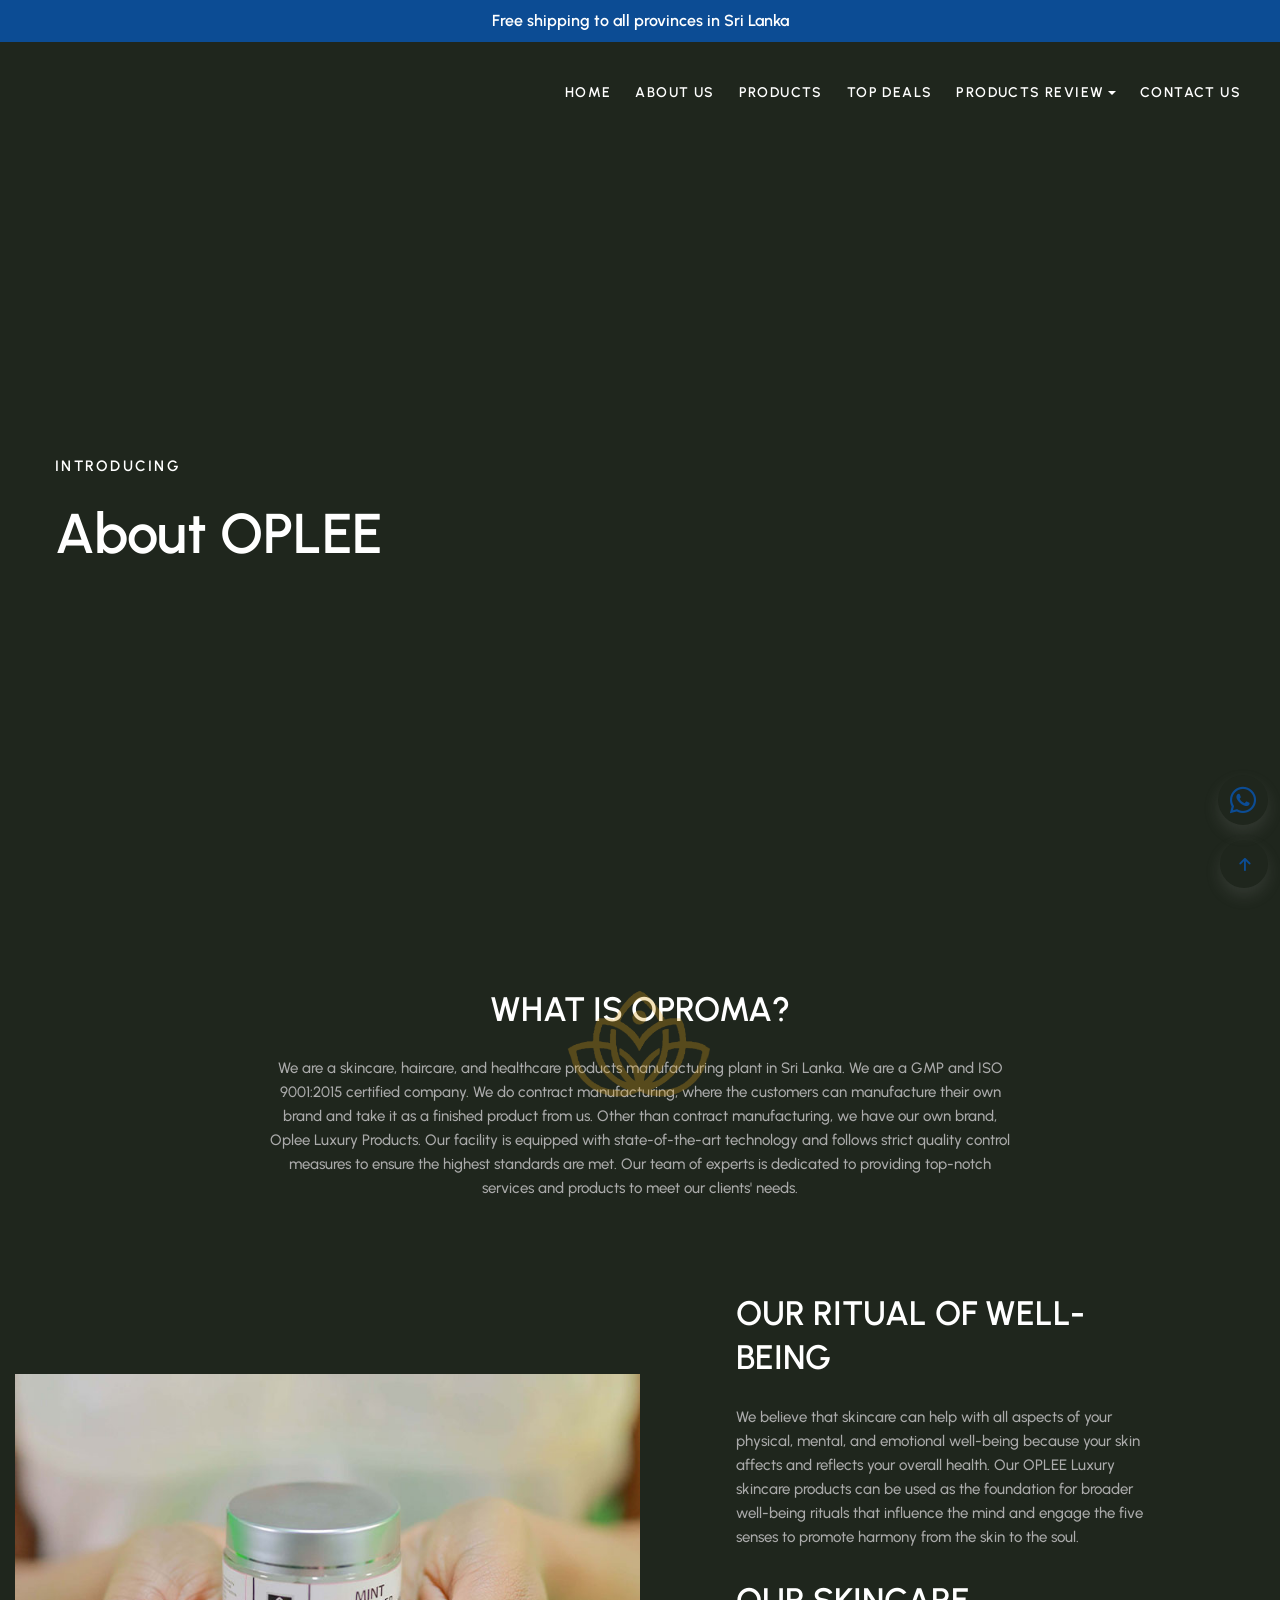
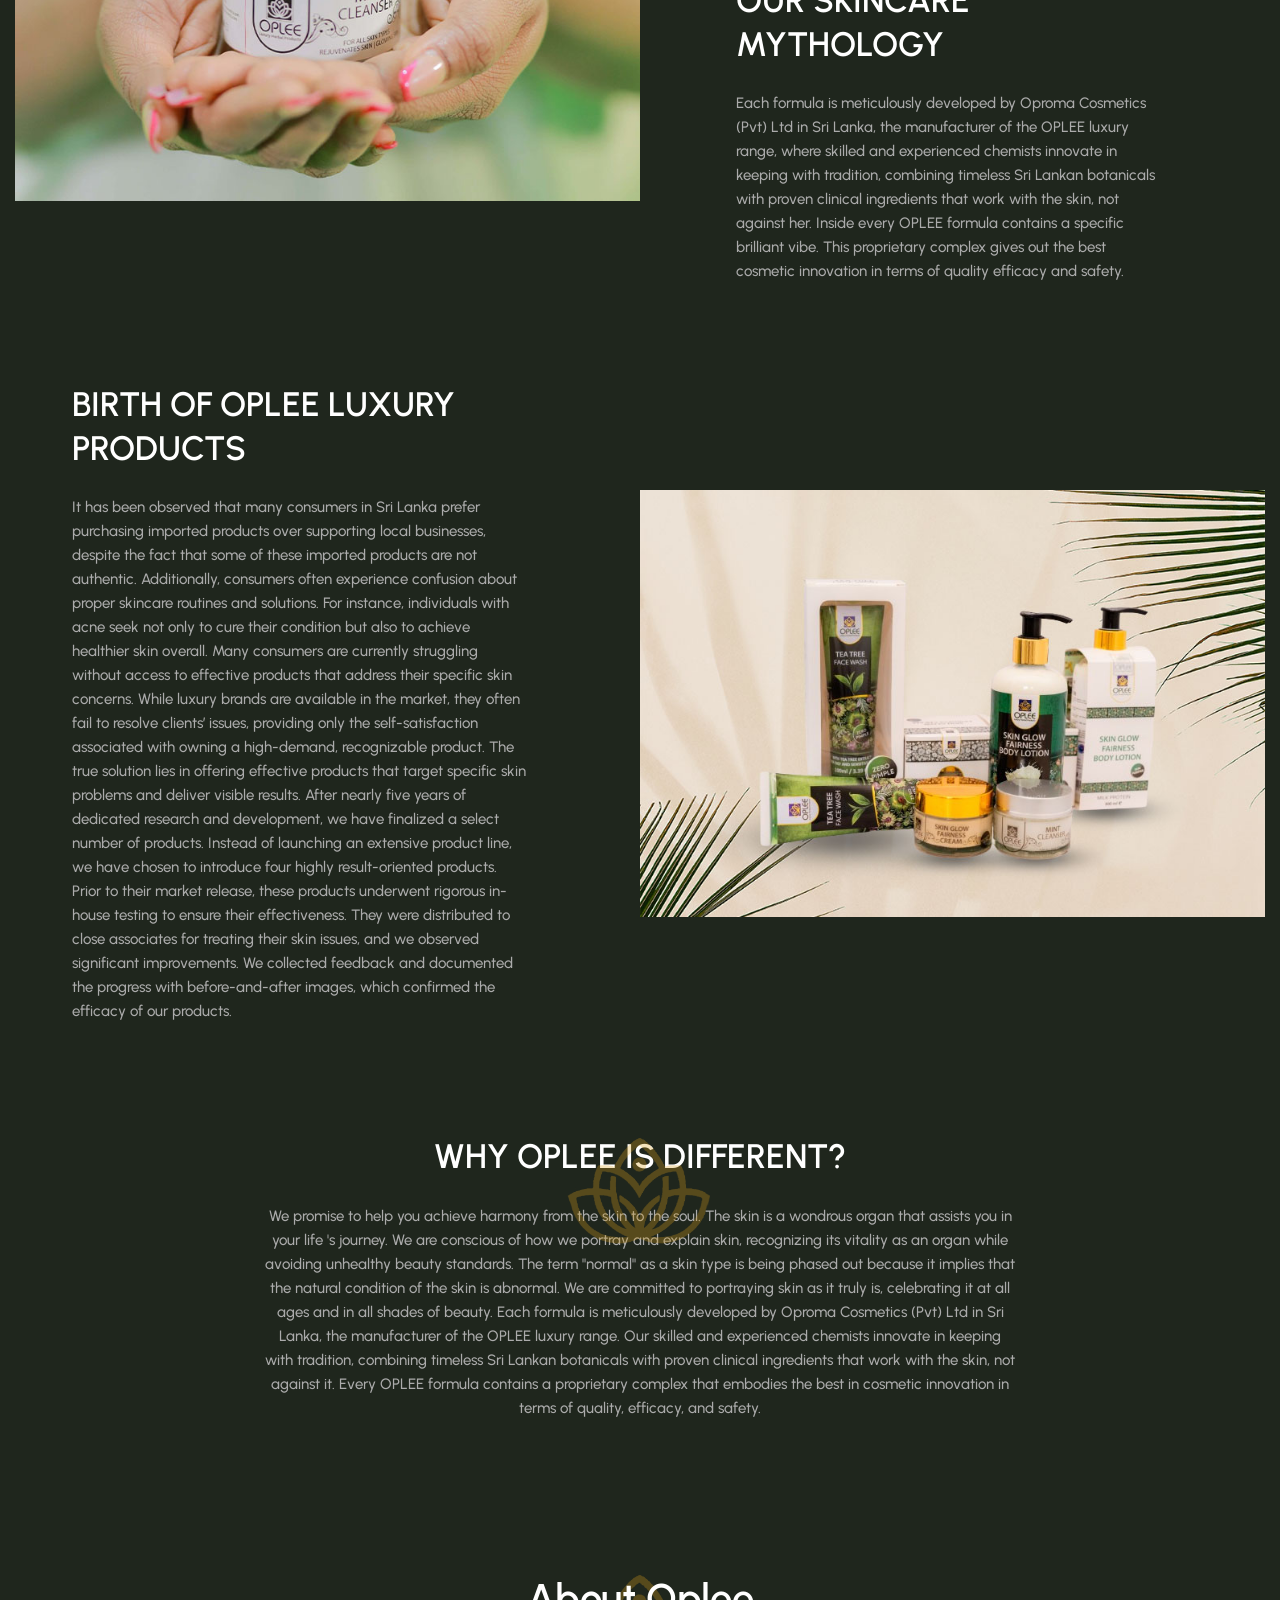
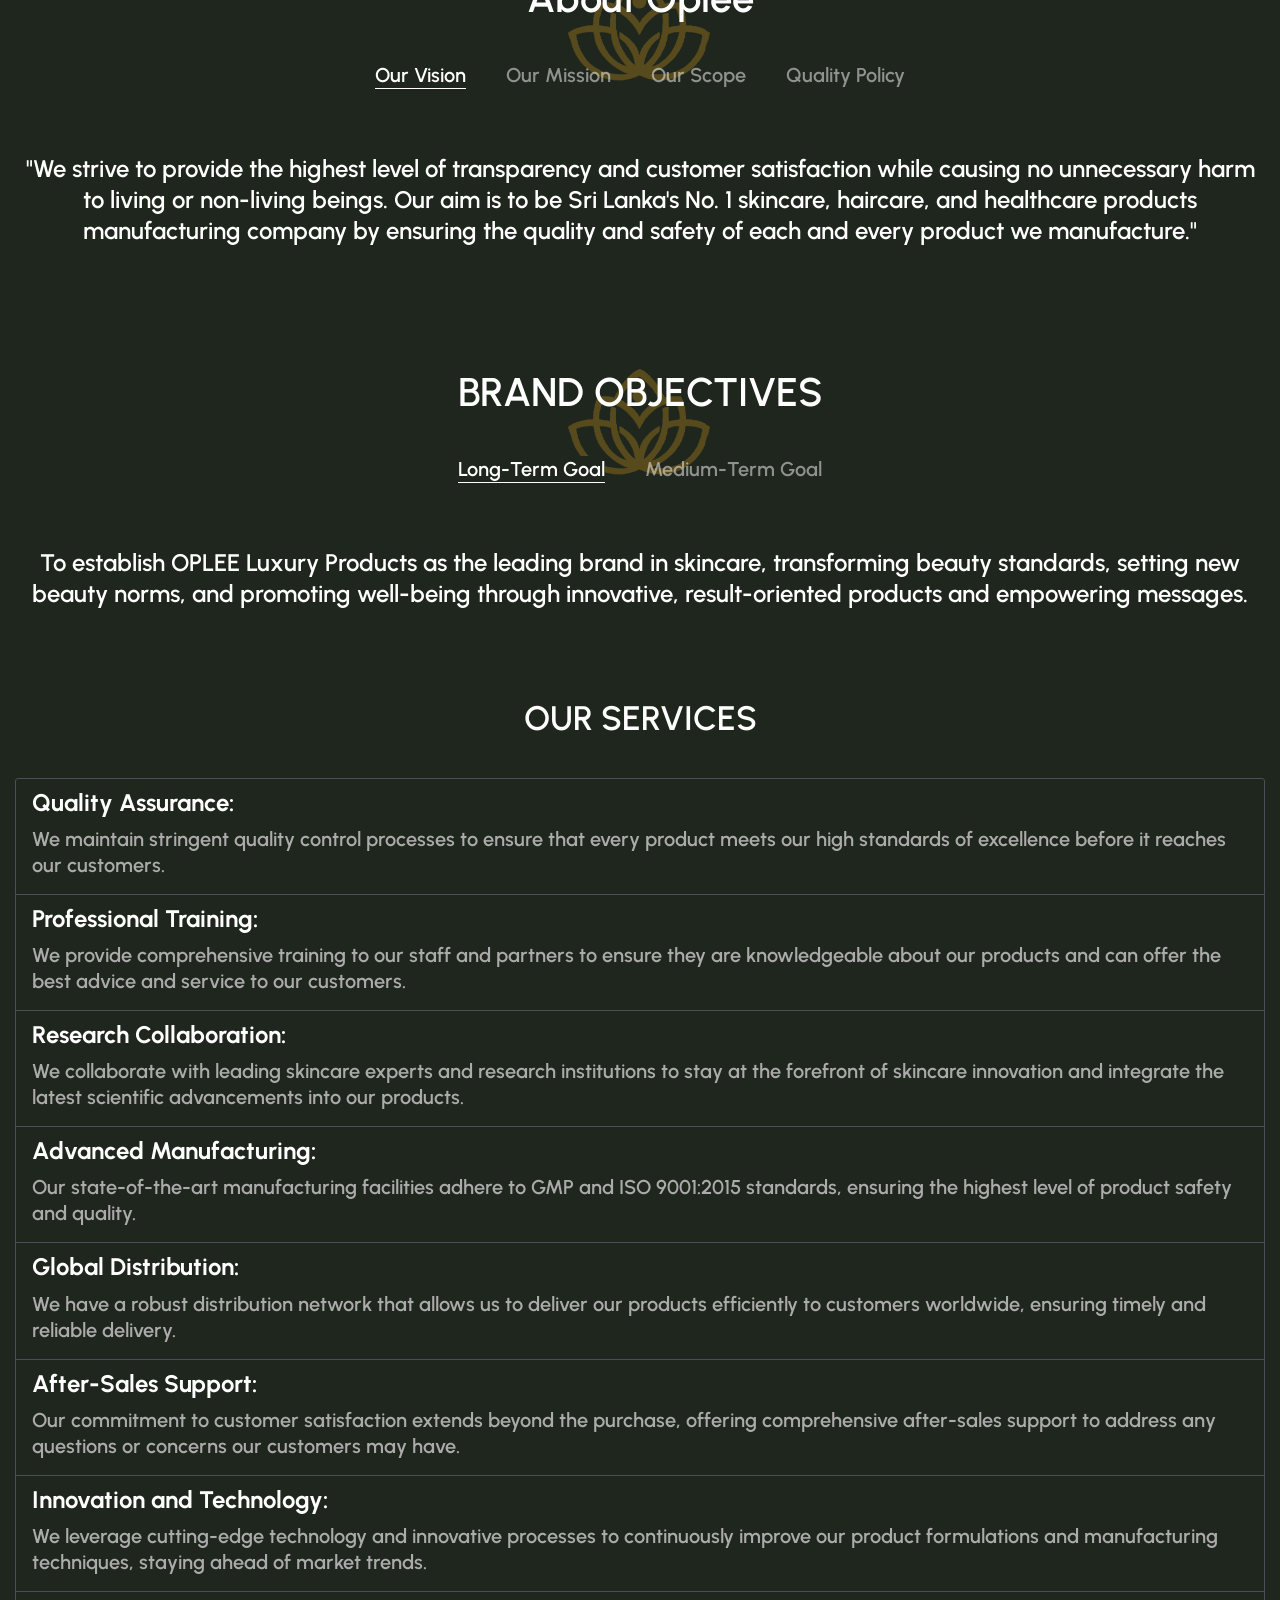
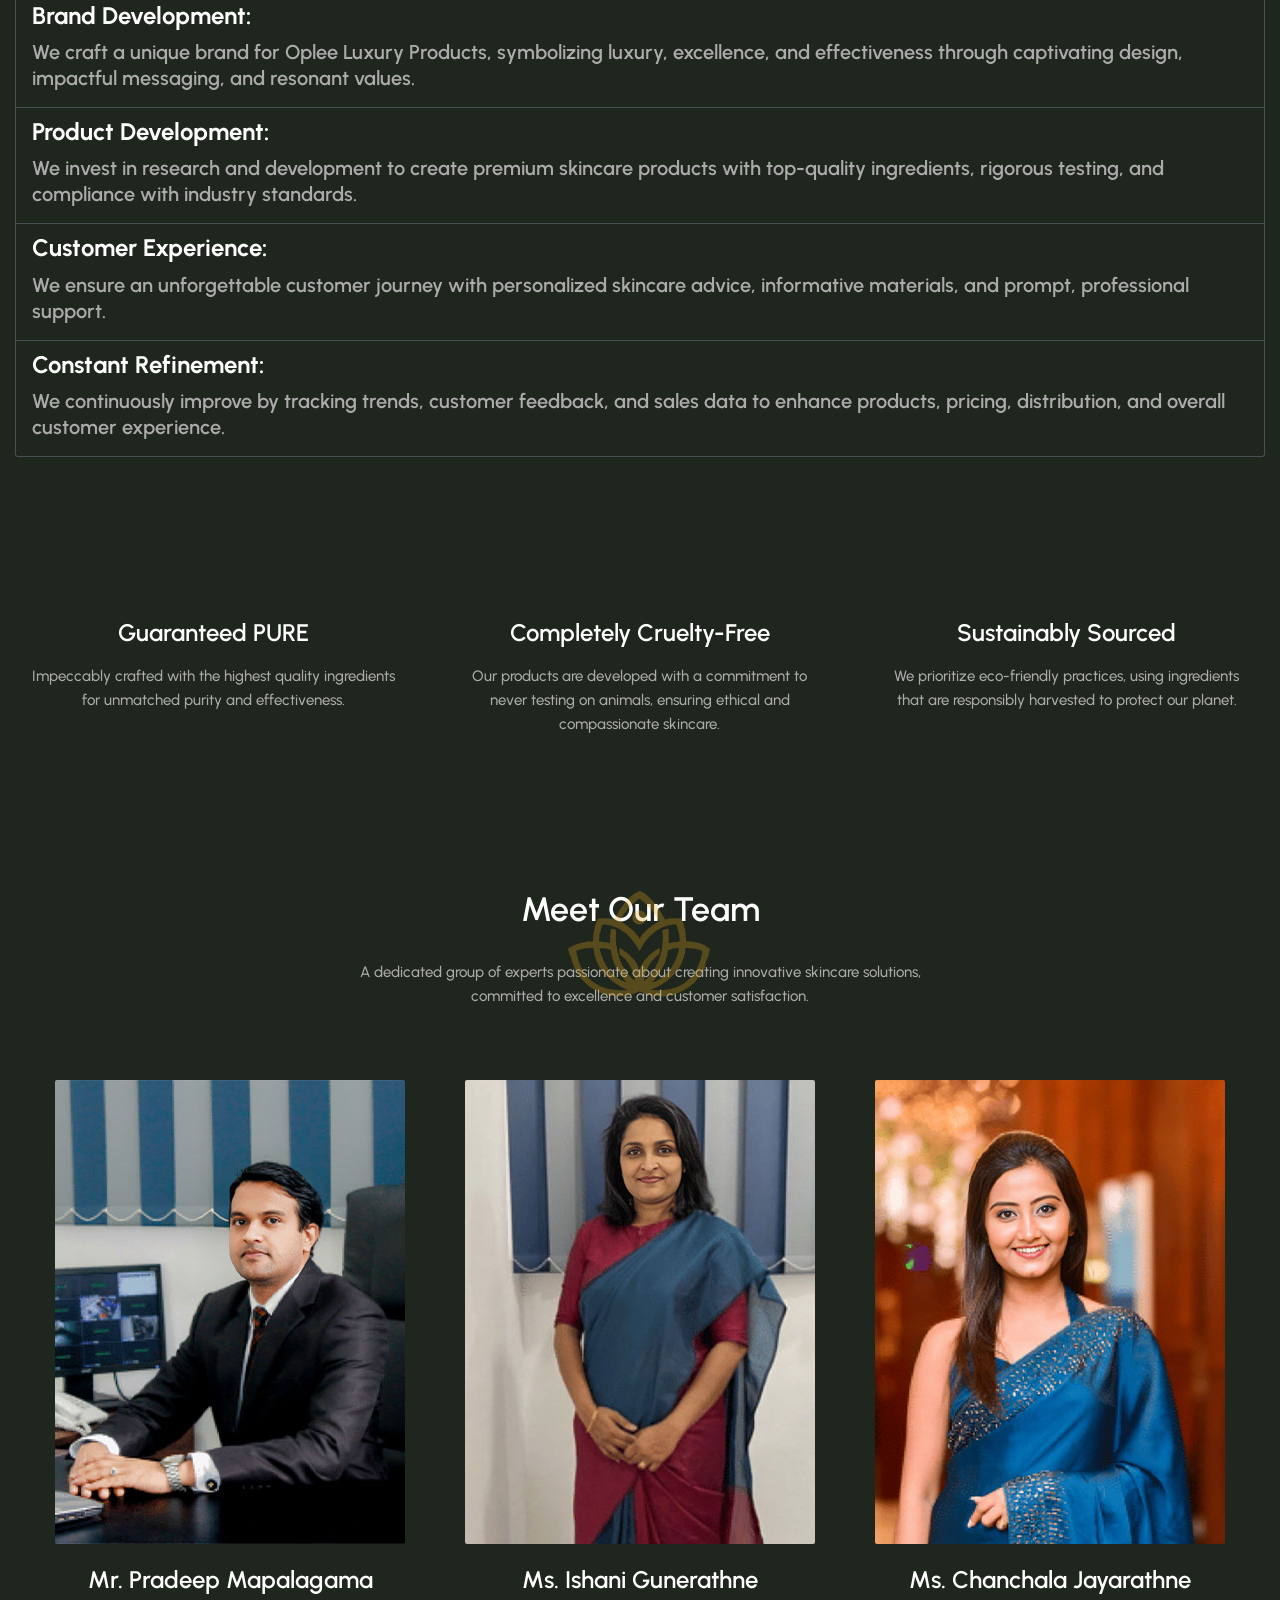
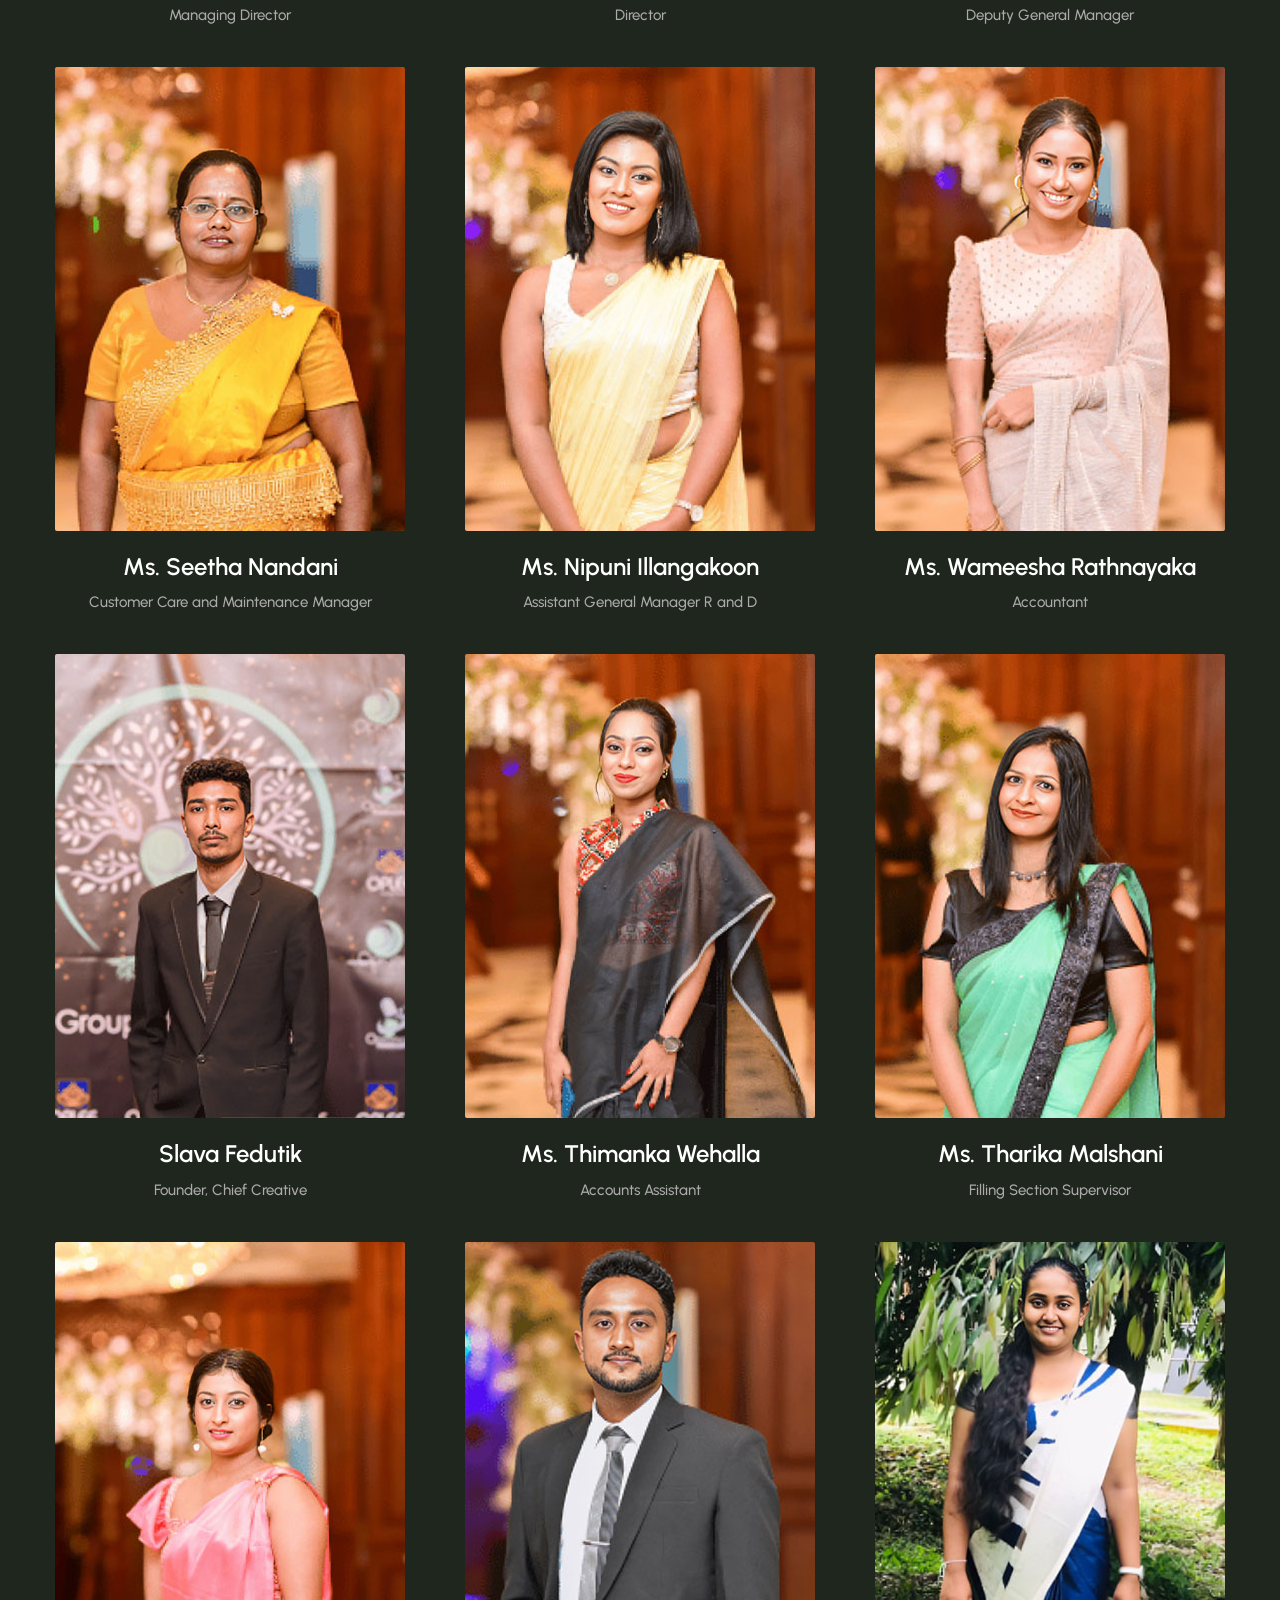
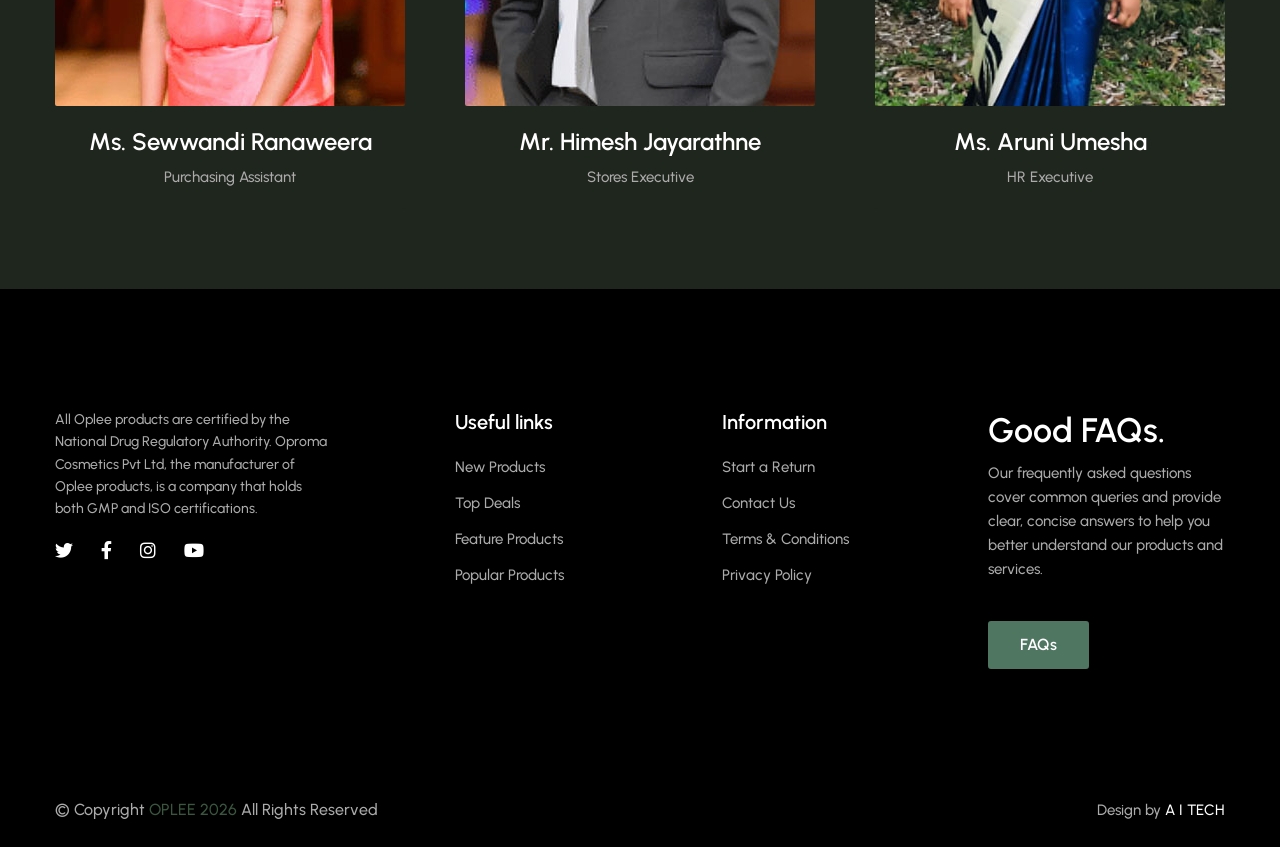
==== about-us.html @ 41afc5ab "update" ====
<!doctype html>
<html lang="en" data-bs-theme="light">

<head>

	<meta charset="UTF-8">
	<meta name="viewport"
		content="width=device-width, user-scalable=no, initial-scale=1.0, maximum-scale=1.0, minimum-scale=1.0">
	<meta http-equiv="X-UA-Compatible" content="ie=edge">
	<title>OPLEE | About Us</title>
	<link rel="icon" href="./assets/images/others/favicon.jpg">


	<link rel="stylesheet" href="./assets/vendors/lightgallery/css/lightgallery-bundle.min.css">
	<link rel="stylesheet" href="./assets/vendors/fontawesome/css/all.min.css">
	<link rel="stylesheet" href="./assets/vendors/animate/animate.min.css">
	<link rel="stylesheet" href="./assets/vendors/slick/slick.css">
	<link rel="stylesheet" href="./assets/vendors/mapbox-gl/mapbox-gl.min.css">
	<link rel="stylesheet" href="https://cdn.jsdelivr.net/npm/bootstrap-icons@1.9.1/font/bootstrap-icons.css">
	<link
		href="https://fonts.googleapis.com/css2?family=Urbanist:ital,wght@0,100;0,200;0,300;0,400;0,500;0,600;0,700;0,800;0,900;1,100;1,200;1,300;1,400;1,500;1,600;1,700;1,800;1,900&amp;display=swap"
		rel="stylesheet">
	<link rel="stylesheet" href="./assets/css/theme.css">
	<link rel="stylesheet" href="./assets/css/team.css">
	<link rel="stylesheet" href="./assets/css/custom.css">


</head>

<body>

	<header id="header"
		class="header header-sticky z-index-5 header-sticky-smart disable-transition-all position-absolute start-0 end-0">
		<div class="topbar bg-primary">
			<div class="container-wide container">
				<p class="mb-0 text-white text-center p-4 fs-6 fw-semibold">Free shipping to all provinces in Sri Lanka
				</p>
			</div>
		</div>
		<div class="sticky-area">
			<div class="main-header nav navbar navbar-light navbar-expand-xl py-6 py-xl-0">
				<div class="container-wide container flex-nowrap">
					<div class="w-72px d-flex d-xl-none">
						<button class="navbar-toggler align-self-center  border-0 shadow-none px-0 canvas-toggle p-4"
							type="button" data-bs-toggle="offcanvas" data-bs-target="#offCanvasNavBar"
							aria-controls="offCanvasNavBar" aria-expanded="false" aria-label="Toggle Navigation">
							<span class="fs-24 toggle-icon"></span>
						</button>
					</div>
					<a href="./index.html" class="navbar-brand has-sticky-logo py-4 mx-auto w-xl-40">
						<img class="light-mode-img" src="./assets/images/others/logo.png" width="auto" height="70"
							alt="Logo">
						<img class="sticky-logo sticky-logo-light" src="./assets/images/others/logo.png" width="auto"
							height="70" alt="Logo">
					</a>

					<div class="d-none d-xl-flex w-xl-60 justify-content-end">
						<ul class="navbar-nav">
							<li
								class="nav-item transition-all-xl-1 py-11 me-xxl-10 me-xl-8 dropdown dropdown-hover dropdown-fullwidth">
								<a class="nav-link d-flex justify-content-between position-relative py-0 px-0 text-uppercase fw-semibold ls-1 fs-14px"
									href="./index.html" id="menu-item-home" aria-haspopup="true"
									aria-expanded="false">Home</a>
							</li>
							<li
								class="nav-item transition-all-xl-1 py-11 me-xxl-10 me-xl-8 dropdown dropdown-hover dropdown-fullwidth">
								<a class="nav-link d-flex justify-content-between position-relative py-0 px-0 text-uppercase fw-semibold ls-1 fs-14px"
									href="./about-us.html" id="menu-item-home" aria-haspopup="true"
									aria-expanded="false">About Us</a>
							</li>
							<li
								class="nav-item transition-all-xl-1 py-11 me-xxl-10 me-xl-8 dropdown dropdown-hover dropdown-fullwidth">
								<a class="nav-link d-flex justify-content-between position-relative py-0 px-0 text-uppercase fw-semibold ls-1 fs-14px"
									href="./products.html" id="menu-item-home" aria-haspopup="true"
									aria-expanded="false">Products</a>
							</li>
							<!-- <li
								class="nav-item transition-all-xl-1 py-11 me-xxl-10 me-xl-10 dropdown dropdown-hover dropdown-fullwidth position-static">
								<a class="nav-link d-flex justify-content-between position-relative py-0 px-0 text-uppercase fw-semibold ls-1 fs-14px dropdown-toggle"
									href="#" data-bs-toggle="dropdown" id="menu-item-shop"
									aria-haspopup="true" aria-expanded="false">Products</a>
								<div class="dropdown-menu mega-menu start-0 py-6  w-100"
									aria-labelledby="menu-item-shop">
									<div class="megamenu-shop container-wide py-8 px-12">
										<div class="row">
											<div class="col">
												<h6 class="fs-18px">Facecare</h6>
												<ul class="list-unstyled mb-0">
													<li>
														<a href="./shop-layout.html"
															class="border-hover text-decoration-none py-3 d-block"><span
																class="border-hover-target">Face wash</span></a>
													</li>
													<li>
														<a href="./shop-layout.html"
															class="border-hover text-decoration-none py-3 d-block"><span
																class="border-hover-target">Face Pack</span></a>
													</li>
													<li>
														<a href="./shop-layout.html"
															class="border-hover text-decoration-none py-3 d-block"><span
																class="border-hover-target">Cleanser</span></a>
													</li>
													<li>
														<a href="./shop-layout.html"
															class="border-hover text-decoration-none py-3 d-block"><span
																class="border-hover-target">Face Serum</span></a>
													</li>
												</ul>
											</div>
											<div class="col">
												<h6 class="fs-18px">Skincare</h6>
												<ul class="list-unstyled mb-0">
													<li>
														<a href="./shop-layout.html"
															class="border-hover text-decoration-none py-3 d-block"><span
																class="border-hover-target">Day cream</span></a>
													</li>
													<li>
														<a href="./shop-layout.html"
															class="border-hover text-decoration-none py-3 d-block"><span
																class="border-hover-target">Night Cream</span></a>
													</li>
													<li>
														<a href="./shop-layout.html"
															class="border-hover text-decoration-none py-3 d-block"><span
																class="border-hover-target">Face wash</span></a>
													</li>
													<li>
														<a href="./shop-layout.html"
															class="border-hover text-decoration-none py-3 d-block"><span
																class="border-hover-target">Soap</span></a>
													</li>
													<li>
														<a href="./shop-layout.html"
															class="border-hover text-decoration-none py-3 d-block"><span
																class="border-hover-target">Body Lotion</span></a>
													</li>
													<li>
														<a href="./shop-layout.html"
															class="border-hover text-decoration-none py-3 d-block"><span
																class="border-hover-target">Sunscreen</span></a>
													</li>
													<li>
														<a href="./shop-layout.html"
															class="border-hover text-decoration-none py-3 d-block"><span
																class="border-hover-target">Body Scrub</span></a>
													</li>
													<li>
														<a href="./shop-layout.html"
															class="border-hover text-decoration-none py-3 d-block"><span
																class="border-hover-target">Body Oil</span></a>
													</li>
													<li>
														<a href="./shop-layout.html"
															class="border-hover text-decoration-none py-3 d-block"><span
																class="border-hover-target">Massage Oil</span></a>
													</li>
													<li>
														<a href="./shop-layout.html"
															class="border-hover text-decoration-none py-3 d-block"><span
																class="border-hover-target">Toner</span></a>
													</li>
												</ul>
											</div>
											<div class="col">
												<h6 class="fs-18px">Other Products</h6>
												<ul class="list-unstyled mb-0">
													<li>
														<a href="./shop-layout.html"
															class="border-hover text-decoration-none py-3 d-block"><span
																class="border-hover-target">Healthcare</span></a>
													</li>
													<li>
														<a href="./shop-layout.html"
															class="border-hover text-decoration-none py-3 d-block"><span
																class="border-hover-target">Haircare</span></a>
													</li>
													<li>
														<a href="./shop-layout.html"
															class="border-hover text-decoration-none py-3 d-block"><span
																class="border-hover-target">Babycare</span></a>
													</li>
													<li>
														<a href="./shop-layout.html"
															class="border-hover text-decoration-none py-3 d-block"><span
																class="border-hover-target">Animalcare</span></a>
													</li>
												</ul>
											</div>
											<div class="col d-xxl-block megamenu-shop-banner"
												data-bs-theme="light">
												<div class="card border-0 mt-4">
													<img src="./assets/images/background/bg-mega-menu-shop.jpg"
														alt="bg mega menu" class="card-img">
													<div class="card-img-overlay d-flex flex-column mx-2 px-9 py-6">
														<p
															class="text-body-emphasis ls-1 fw-semibold mb-4 mt-6 text-uppercase">
															new collection
														</p>
														<h3 class="fs-3">
															Special <br>
															Offer
														</h3>
														<div class="mt-auto">
															<a href="./top-deals.html" class="btn btn-white">Shop Sale</a>
														</div>
													</div>
												</div>
											</div>
										</div>
									</div>

								</div>
							</li> -->
							<li
								class="nav-item transition-all-xl-1 py-11 me-xxl-10 me-xl-8 dropdown dropdown-hover dropdown-fullwidth">
								<a class="nav-link d-flex justify-content-between position-relative py-0 px-0 text-uppercase fw-semibold ls-1 fs-14px"
									href="./top-deals.html" id="menu-item-home" aria-haspopup="true"
									aria-expanded="false">Top Deals</a>
							</li>
							<!-- <li
								class="nav-item transition-all-xl-1 py-11 me-xxl-10 me-xl-8 dropdown dropdown-hover dropdown-fullwidth">
								<a class="nav-link d-flex justify-content-between position-relative py-0 px-0 text-uppercase fw-semibold ls-1 fs-14px"
									href="./services.html" id="menu-item-home" aria-haspopup="true"
									aria-expanded="false">Services</a>
							</li> -->
							<li class="nav-item transition-all-xl-1 py-11 me-xxl-10 me-xl-8 dropdown dropdown-hover">
								<a class="nav-link d-flex justify-content-between position-relative py-0 px-0 text-uppercase fw-semibold ls-1 fs-14px dropdown-toggle"
									href="#" data-bs-toggle="dropdown" id="menu-item-pages" aria-haspopup="true"
									aria-expanded="false">Products Review</a>
								<ul class="dropdown-menu py-6" aria-labelledby="menu-item-pages">
									<li>
										<a class="dropdown-item pe-6 border-hover" href="./before-after.html">
											<span class="border-hover-target">
												Before After
											</span>
										</a>
									</li>
									<li>
										<a class="dropdown-item pe-6 border-hover" href="./feedback.html">
											<span class="border-hover-target">
												Feedback
											</span>
										</a>
									</li>
								</ul>
							</li>
							<li
								class="nav-item transition-all-xl-1 py-11 me-xxl-10 me-xl-8 dropdown dropdown-hover dropdown-fullwidth">
								<a class="nav-link d-flex justify-content-between position-relative py-0 px-0 text-uppercase fw-semibold ls-1 fs-14px"
									href="./contact-us.html" id="menu-item-home" aria-haspopup="true"
									aria-expanded="false">Contact Us</a>
							</li>
						</ul>
					</div>
				</div>
			</div>
		</div>
	</header>

	<main id="content" class="wrapper layout-page">

		<div class="slick-slider hero hero-header-01" data-slick-options='{&#34;arrows&#34;:false,&#34;autoplay&#34;:true,&#34;cssEase&#34;:&#34;ease-in-out&#34;,&#34;dots&#34;:false,&#34;fade&#34;:true,&#34;infinite&#34;:true,&#34;slidesToShow&#34;:1,&#34;speed&#34;:600}'>

			<div class="vh-100 d-flex align-items-center">
				<div class="z-index-2 container container-xxl py-21 pt-xl-25">

					<div class="hero-content text-start">
						<div class="position-relative z-index-2 container py-18 py-lg-25">
							<p class="fw-semibold ls-15 text-uppercase text-body-emphasis mb-lg-7 mt-lg-16">Introducing</p>
							<h2 class="fs-56px mb-7">About OPLEE</h2>
						</div>
					</div>
				</div>
				<div class="lazy-bg bg-overlay position-absolute z-index-1 w-100 h-100 light-mode-img"
					data-bg-src="./assets/images/background/bg-about-05.jpg">
				</div>
			</div>
		</div>

		<section>

			<div class="container-wide pt-lg-17 pb-lg-20 pb-10 pt-11 mb-lg-4">
				<div class="text-center pb-lg-17 pb-13 mb-3">
					<div class="title-img">
						<div class="img-area">
							<img alt="other-02"
								class="img-fluid lazy-image m-auto" width="150" height="158" src="./assets/images/others/Logo Icon.png" />
						</div>
						<h3 class="mw-xl-50 mw-lg-60 mx-lg-auto mb-8">WHAT IS OPROMA?</h3>
						<p class="mw-xl-60 mw-lg-75 mx-lg-auto mb-0">We are a skincare, haircare, and healthcare products manufacturing plant in Sri Lanka. 
							We are a GMP and ISO 9001:2015 certified company. We do contract manufacturing, where the customers 
							can manufacture their own brand and take it as a finished product from us. Other than contract manufacturing, 
							we have our own brand, Oplee Luxury Products. Our facility is equipped with state-of-the-art technology and follows 
							strict quality control measures to ensure the highest standards are met. Our team of experts is dedicated to providing 
							top-notch services and products to meet our clients' needs.</p>
					</div>
				</div>
				<div class="row mb-lg-18 mb-15 pb-3 align-items-center">
					<div class="col-lg-6 pe-lg-0">
						<div class="card border-0 hover-zoom-in rounded-0">
							<div class="image-box-4">


								<img class="lazy-image img-fluid lazy-image w-100" src="#" data-src="./assets/images/banner/about/about-oplee.jpg" width="960" height="640" alt="">
							</div>
							<div class="d-none">
							</div>
						</div>

					</div>
					<div class="col-lg-6 px-lg-12 ps-xl-18 pe-xl-20 mt-12 mt-lg-0">
						<h3 class="mb-8">OUR RITUAL OF WELL-BEING</h3>
						<p class="mb-0">We believe that skincare can help with all aspects of your physical, mental, and emotional well-being because your skin affects and reflects your overall health. 
							Our OPLEE Luxury skincare products can be used as the foundation for broader well-being rituals that influence the mind and engage the five senses to promote harmony from 
							the skin to the soul.
						</p>

						<h3 class="mb-8" style="padding-top: 30px;">OUR SKINCARE MYTHOLOGY</h3>
						<p class="mb-0">Each formula is meticulously developed by Oproma Cosmetics (Pvt) Ltd in Sri Lanka, the manufacturer of the OPLEE luxury range, 
							where skilled and experienced chemists innovate in keeping with tradition, combining timeless Sri Lankan botanicals with proven clinical ingredients 
							that work with the skin, not against her. Inside every OPLEE formula contains a specific brilliant vibe. This proprietary complex gives out the best 
							cosmetic innovation in terms of quality efficacy and safety.
						</p>
					</div>
					
				</div>

				<div class="row align-items-center">
					<div class="col-lg-6 ps-lg-0 order-lg-1">
						<div class="card border-0 hover-zoom-in rounded-0">
							<div class="image-box-4">


								<img class="lazy-image img-fluid lazy-image w-100" data-src="./assets/images/banner/others/banner-4.jpg" src="#" width="960" height="640" alt="">
							</div>
							<div class="d-none">
							</div>
						</div>

					</div>
					<div class="col-lg-6 mt-12 mt-lg-0 ps-xl-15 pe-xl-20 px-lg-12">
						<h3 class="mb-8">BIRTH OF OPLEE LUXURY PRODUCTS</h3>
						<p class="mb-0">It has been observed that many consumers in Sri Lanka prefer purchasing imported products over supporting local businesses, despite the fact that some of these imported products are not authentic. Additionally, consumers often experience confusion about proper skincare routines and solutions. For instance, individuals with acne seek not only to cure their condition but also to achieve healthier skin overall. 
							Many consumers are currently struggling without access to effective products that address their specific skin concerns. While luxury brands are available in the market, they often fail to resolve clients’ issues, providing only the self-satisfaction associated with owning a high-demand, recognizable product. The true solution lies in offering effective products that target specific skin problems and deliver visible results.
							After nearly five years of dedicated research and development, we have finalized a select number of products. Instead of launching an extensive product line, we have chosen to introduce four highly result-oriented products. Prior to their market release, these products underwent rigorous in-house testing to ensure their effectiveness. They were distributed to close associates for treating their skin issues, and we observed significant improvements. 
							We collected feedback and documented the progress with before-and-after images, which confirmed the efficacy of our products.
							</p>
					</div>
					

				</div>

				<div class="text-center pt-lg-20">
					<div class="title-img">
						<div class="img-area">
							<img alt="other-02"
								class="img-fluid lazy-image m-auto" width="150" height="158" src="./assets/images/others/Logo Icon.png" />
						</div>
						<h3 class="mw-xl-50 mw-lg-60 mx-lg-auto mb-8">WHY OPLEE IS DIFFERENT? </h3>
						<p class="mw-xl-60 mw-lg-75 mx-lg-auto mb-0">We promise to help you achieve harmony from the skin to the soul. The skin is a wondrous organ that assists you in your life
							's journey. We are conscious of how we portray and explain skin, recognizing its vitality as an organ while avoiding unhealthy beauty standards. 
							The term "normal" as a skin type is being phased out because it implies that the natural condition of the skin is abnormal. We are committed to portraying 
							skin as it truly is, celebrating it at all ages and in all shades of beauty.
							Each formula is meticulously developed by Oproma Cosmetics (Pvt) Ltd in Sri Lanka, the manufacturer of the OPLEE luxury range. Our skilled and experienced 
							chemists innovate in keeping with tradition, combining timeless Sri Lankan botanicals with proven clinical ingredients that work with the skin, not against it.
							 Every OPLEE formula contains a proprietary complex that embodies the best in cosmetic innovation in terms of quality, efficacy, and safety.
							</p>
					</div>
				</div>
			</div>
		</section>

		<section id="feature_products_1" class="container container-xxl  pt-10 pb-lg-17 pb-15">
			<div class="title-img">
				<div class="img-area">
					<img alt="other-02"
						class="img-fluid lazy-image m-auto" width="150" height="158" src="./assets/images/others/Logo Icon.png" />
				</div>
				<h2 class="text-center mb-10 pb-3" data-animate="fadeInUp">About Oplee</h2>
				<ul class="nav nav-tabs border-0 d-flex justify-content-center mb-14" role="tablist">
					<li class="nav-item" role="presentation" data-animate="fadeInUp">
						<h5 class="mb-0 px-sm-7 px-5 py-2">
							<button class="nav-link text-hover-underline p-0 border-0 text-body-emphasis opacity-50 active" data-bs-toggle="tab" data-bs-target="#skincare-tab-pane" type="button" role="tab" aria-controls="skincare-tab-pane" aria-selected="true">Our Vision</button>
						</h5>
					</li>
					<li class="nav-item" role="presentation" data-animate="fadeInUp">
						<h5 class="mb-0 px-sm-7 px-5 py-2">
							<button class="nav-link text-hover-underline p-0 border-0 text-body-emphasis opacity-50" data-bs-toggle="tab" data-bs-target="#bodycare-tab-pane" type="button" role="tab" aria-controls="bodycare-tab-pane" aria-selected="false">Our Mission</button>
						</h5>
					</li>
					<li class="nav-item" role="presentation" data-animate="fadeInUp">
						<h5 class="mb-0 px-sm-7 px-5 py-2">
							<button class="nav-link text-hover-underline p-0 border-0 text-body-emphasis opacity-50" data-bs-toggle="tab" data-bs-target="#haircare-tab-pane" type="button" role="tab" aria-controls="haircare-tab-pane" aria-selected="false">Our Scope</button>
						</h5>
					</li>
					<li class="nav-item" role="presentation" data-animate="fadeInUp">
						<h5 class="mb-0 px-sm-7 px-5 py-2">
							<button class="nav-link text-hover-underline p-0 border-0 text-body-emphasis opacity-50" data-bs-toggle="tab" data-bs-target="#accessories-tab-pane" type="button" role="tab" aria-controls="accessories-tab-pane" aria-selected="false">Quality Policy</button>
						</h5>
					</li>
				</ul>
			</div>
			<div class="tab-content">
				<div class="tab-pane fade show active" id="skincare-tab-pane" role="tabpanel" tabindex="0">
					<div class="row gy-50px justify-content-center">
						<div class="col-lg-12 col-xl-12 col-sm-12">
							<div class="card card-product grid-1 bg-transparent border-0" data-animate="fadeInUp">
								<div class="text-center">
									<h4 class="mb-0">"We strive to provide the highest level of transparency and customer satisfaction while causing no unnecessary harm to living or non-living beings. Our aim is to be Sri Lanka's No. 1 skincare, haircare, and healthcare products manufacturing company by ensuring the quality and safety of each and every product we manufacture."</h4>
								</div>
							</div>
						</div>
					</div>
				</div>
				<div class="tab-pane fade" id="bodycare-tab-pane" role="tabpanel" tabindex="0">
					<div class="row gy-50px justify-content-center">
						<div class="col-lg-12 col-xl-12 col-sm-12">
							<div class="card card-product grid-1 bg-transparent border-0" data-animate="fadeInUp">
								<div class="text-center">
									<h4 class="mb-0">"We use Sri Lankan herbal heritage and modern cosmetology to achieve maximum commitment to product excellence. Our goal is to provide the best skincare, haircare, and healthcare products for the benefit of our customers, as well as to develop more products that are currently needed and to create product lines that are well-positioned within the current market while also attempting to minimise unemployment. We're a company that says what we're intending to do and then follows through. Transparency between ourselves and the consumer is a top priority for us."</h4>
								</div>
							</div>
						</div>
					</div>
				</div>
				<div class="tab-pane fade" id="haircare-tab-pane" role="tabpanel" tabindex="0">
					<div class="row gy-50px justify-content-center">
						<div class="col-lg-12 col-xl-12 col-sm-12">
							<div class="card card-product grid-1 bg-transparent border-0" data-animate="fadeInUp">
								<div class="text-center">
									<h4 class="mb-0">"The scope of the quality management system is narrowed to all the business functions carried out by Oproma Cosmetics (Pvt) Ltd. The quality management system is primarily established for activities pertaining to the manufacturing of skincare, haircare, and healthcare products."</h4>
								</div>
							</div>
						</div>
					</div>
				</div>
				<div class="tab-pane fade" id="accessories-tab-pane" role="tabpanel" tabindex="0">
					<div class="row gy-50px justify-content-center">
						<div class="col-lg-12 col-xl-12 col-sm-12">
							<div class="card card-product grid-1 bg-transparent border-0" data-animate="fadeInUp">
								<div class="text-center">
									<h4 class="mb-0">"We, Oproma Cosmetics (Pvt) Ltd., are committed to providing quality skincare, haircare, and healthcare products to our customers by meeting their requirements and working in compliance with all applicable, regulatory, and statutory requirements. We are also committed to continually improving our systems, procedures, and resources."</h4>
								</div>
							</div>
						</div>
					</div>
				</div>
			</div>
		</section>

		<section id="brand-objectives" class="container container-xxl pt-10 pb-lg-17 pb-15">
			<div class="title-img">
				<div class="img-area">
					<img alt="logo-icon" class="img-fluid lazy-image m-auto" width="150" height="158" src="./assets/images/others/Logo Icon.png" />
				</div>
				<h2 class="text-center mb-10 pb-3" data-animate="fadeInUp">BRAND OBJECTIVES</h2>
				<ul class="nav nav-tabs border-0 d-flex justify-content-center mb-14" role="tablist">
					<li class="nav-item" role="presentation" data-animate="fadeInUp">
						<h5 class="mb-0 px-sm-7 px-5 py-2">
							<button class="nav-link text-hover-underline p-0 border-0 text-body-emphasis opacity-50 active" data-bs-toggle="tab" data-bs-target="#long-term-goal-tab-pane" type="button" role="tab" aria-controls="long-term-goal-tab-pane" aria-selected="true">Long-Term Goal</button>
						</h5>
					</li>
					<li class="nav-item" role="presentation" data-animate="fadeInUp">
						<h5 class="mb-0 px-sm-7 px-5 py-2">
							<button class="nav-link text-hover-underline p-0 border-0 text-body-emphasis opacity-50" data-bs-toggle="tab" data-bs-target="#medium-term-goal-tab-pane" type="button" role="tab" aria-controls="medium-term-goal-tab-pane" aria-selected="false">Medium-Term Goal</button>
						</h5>
					</li>
				</ul>
			</div>
			<div class="tab-content">
				<div class="tab-pane fade show active" id="long-term-goal-tab-pane" role="tabpanel" tabindex="0">
					<div class="row gy-50px justify-content-center">
						<div class="col-lg-12 col-xl-12 col-sm-12">
							<div class="card card-product grid-1 bg-transparent border-0" data-animate="fadeInUp">
								<div class="text-center">
									<h4 class="mb-0">To establish OPLEE Luxury Products as the leading brand in skincare, transforming beauty standards, setting new beauty norms, 
										and promoting well-being through innovative, result-oriented products and empowering messages.</h4>
								</div>
							</div>
						</div>
					</div>
				</div>
				<div class="tab-pane fade" id="medium-term-goal-tab-pane" role="tabpanel" tabindex="0">
					<div class="row gy-50px justify-content-center">
						<div class="col-lg-12 col-xl-12 col-sm-12">
							<div class="card card-product grid-1 bg-transparent border-0" data-animate="fadeInUp">
								<div class="text-center">
									<h4 class="mb-0">To develop and market a comprehensive range of meticulously crafted OPLEE luxury skincare products that effectively address various skin 
										issues and deliver exceptional results. We aim to highlight the transformative journey towards naturally radiant, clear, and healthy skin. 
										Additionally, we plan to implement marketing and educational campaigns that promote self-care, encourage appreciation of one's skin potential, 
										and inspire confidence and inner radiance.</h4>
								</div>
							</div>
						</div>
					</div>
				</div>
			</div>

			<div class="text-center pt-17  pb-lg-5 pb-13 mb-3">
				<div class="title-img">
					
					<h3 class="mw-xl-50 mw-lg-60 mx-lg-auto mb-8">OUR SERVICES</h3>
					<p class="mw-xl-60 mw-lg-75 mx-lg-auto mb-0"></p>

					 <ol class="list-group pt-5">
            <li class="list-group-item">
                <h4 class="list-item-title">Quality Assurance:</h4>
                <h5 style="color:var(--bs-body-color);">We maintain stringent quality control processes to ensure that every product meets our high standards of excellence before it reaches our customers.</h5>
            </li>
            <li class="list-group-item">
                <h4 class="list-item-title">Professional Training:</h4>
                <h5 style="color:var(--bs-body-color);">We provide comprehensive training to our staff and partners to ensure they are knowledgeable about our products and can offer the best advice and service to our customers.</h5>
            </li>
            <li class="list-group-item">
                <h4 class="list-item-title">Research Collaboration:</h4>
                <h5 style="color:var(--bs-body-color);">We collaborate with leading skincare experts and research institutions to stay at the forefront of skincare innovation and integrate the latest scientific advancements into our products.</h5>
            </li>
            <li class="list-group-item">
                <h4 class="list-item-title">Advanced Manufacturing:</h4>
                <h5 style="color:var(--bs-body-color);">Our state-of-the-art manufacturing facilities adhere to GMP and ISO 9001:2015 standards, ensuring the highest level of product safety and quality.</h5>
            </li>
            <li class="list-group-item">
                <h4 class="list-item-title">Global Distribution:</h4>
                <h5 style="color:var(--bs-body-color);">We have a robust distribution network that allows us to deliver our products efficiently to customers worldwide, ensuring timely and reliable delivery.</h5>
            </li>
            <li class="list-group-item">
                <h4 class="list-item-title">After-Sales Support:</h4>
                <h5 style="color:var(--bs-body-color);">Our commitment to customer satisfaction extends beyond the purchase, offering comprehensive after-sales support to address any questions or concerns our customers may have.</h5>
            </li>
            <li class="list-group-item">
                <h4 class="list-item-title">Innovation and Technology:</h4>
                <h5 style="color:var(--bs-body-color);">We leverage cutting-edge technology and innovative processes to continuously improve our product formulations and manufacturing techniques, staying ahead of market trends.</h5>
            </li>
            <li class="list-group-item">
                <h4 class="list-item-title">Brand Development:</h4>
                <h5 style="color:var(--bs-body-color);">We craft a unique brand for Oplee Luxury Products, symbolizing luxury, excellence, and effectiveness through captivating design, impactful messaging, and resonant values.</h5>
            </li>
            <li class="list-group-item">
                <h4 class="list-item-title">Product Development:</h4>
                <h5 style="color:var(--bs-body-color);">We invest in research and development to create premium skincare products with top-quality ingredients, rigorous testing, and compliance with industry standards.</h5>
            </li>
            <li class="list-group-item">
                <h4 class="list-item-title">Customer Experience:</h4>
                <h5 style="color:var(--bs-body-color);">We ensure an unforgettable customer journey with personalized skincare advice, informative materials, and prompt, professional support.</h5>
            </li>
            <li class="list-group-item">
                <h4 class="list-item-title">Constant Refinement:</h4>
                <h5 style="color:var(--bs-body-color);">We continuously improve by tracking trends, customer feedback, and sales data to enhance products, pricing, distribution, and overall customer experience.</h5>
            </li>
        </ol>

				</div>
			</div>

		</section>
		

		<section class="pt-10 pb-lg-13 pb-16">

			<div class="container container-xxl">
				<div class="row gy-30px">
					<div class="col-md-4">
						<div>
							<div class="d-flex justify-content-center">
								<img class="lazy-image img-fluid light-mode-img" src="#"
									data-src="./assets/images/image-box/image-box-11.png" width="102" height="118"
									alt="Guaranteed PURE">
							</div>
							<div class="card-body text-center pt-7 mt-3">
								<h3 class="fs-4 mb-6">Guaranteed PURE</h3>
								<p class="mb-0 px-lg-6">Impeccably crafted with the highest quality ingredients for unmatched purity and effectiveness.</p>
							</div>
						</div>
					</div>
					<div class="col-md-4">
						<div>
							<div class="d-flex justify-content-center">
								<img class="lazy-image img-fluid light-mode-img" src="#"
									data-src="./assets/images/image-box/image-box-02.png" width="102" height="118"
									alt="Completely Cruelty-Free">
							</div>
							<div class="card-body text-center pt-7 mt-3">
								<h3 class="fs-4 mb-6">Completely Cruelty-Free</h3>
								<p class="mb-0 px-lg-6">Our products are developed with a commitment to never testing on animals, ensuring ethical and compassionate skincare.</p>
							</div>
						</div>
					</div>
					<div class="col-md-4">
						<div>
							<div class="d-flex justify-content-center">
								<img class="lazy-image img-fluid light-mode-img" src="#"
									data-src="./assets/images/image-box/image-box-03.png" width="102" height="118"
									alt="Ingredient Sourcing">
							</div>
							<div class="card-body text-center pt-7 mt-3">
								<h3 class="fs-4 mb-6">Sustainably Sourced</h3>
								<p class="mb-0 px-lg-6">We prioritize eco-friendly practices, using ingredients that are responsibly harvested to protect our planet.</p>
							</div>
						</div>
					</div>
				</div>
			</div>
		</section>

		<section class="pt-lg-18 pb-lg-16 pt-15 pb-md-13 pb-16">
			<div class="container">
				<div class="text-center mb-13">
					<div class="title-img">
						<div class="img-area">
							<img alt="other-02"
								class="img-fluid lazy-image m-auto" width="150" height="158" src="./assets/images/others/Logo Icon.png" />
						</div>
						<h3 class="fs-3 mx-auto mb-9" style="max-width: 483px">
							Meet Our Team
						</h3>
						<p class="mx-auto" style="max-width: 608px"> A dedicated group of experts passionate about creating innovative skincare solutions, committed to excellence and customer satisfaction.</p>
					</div>
				</div>

				<div class="team-area">
					<div class="box-container">
						<div class="card border-0 hover-change-image ">
							<div class="position-relative overflow-hidden">
								<img class="card-img img-fluid lazy-image" src="#" data-src="./assets/images/team/team-1.jpg" width="330" height="437" alt="Slava Fedutik">
								<div
									class="card-img-overlay border-0 d-flex flex-column p-0 justify-content-end align-items-center">
									<div class="px-lg-12"></div>
									<ul 
										class="list-inline text-left bg-black bg-opacity-50 w-100 hover-image hover-bottom-to-top m-0 px-7 py-5 team-content">
										<p class="team-content-title">17 years of manufacturing, marketing, and business development experience in the skincare and haircare industries.</p>
										<li> Oproma Pharmaceuticals (Private) Limited - Managing Director</li>
										<li> Rovinco Naturals Lanka (Pvt) Ltd - Managing Director</li>
										<li> Purechem Lanka (Pvt) Ltd - Director</li>
										<li> P and I Solutions (Consultation Company) - Proprietor</li>
										<li> Sri Lanka Cosmetics Manufacturers' Association - President</li>
										<li> Board Director - Ministry of Sports and Youth Affairs of Sri Lanka</li>
									</ul>
								</div>
							</div>
							<div class="card-body px-0 py-7 text-center">
								<h4>
									<a class="text-decoration-none">Mr. Pradeep Mapalagama</a>
								</h4>
								<p class="card-text">Managing Director</p>
							</div>
						</div>
					</div>
					<div class="box-container">
						<div class="card border-0 hover-change-image ">
							<div class="position-relative overflow-hidden">
								<img class="card-img img-fluid lazy-image" src="#" data-src="./assets/images/team/team-2.jpg" width="330" height="437" alt="Slava Fedutik">
								<div
									class="card-img-overlay border-0 d-flex flex-column p-0 justify-content-end align-items-center">
									<div class="px-lg-12"></div>
									<ul 
										class="list-inline text-left bg-black bg-opacity-50 w-100 hover-image hover-bottom-to-top m-0 px-7 py-5 team-content">
										<p class="team-content-title">18 years of experience in the field of skincare, haircare, and beauty care.</p>
										<li> owner - Ishani Hair and Beauty Salon</li>
									</ul>
								</div>
							</div>
							<div class="card-body px-0 py-7 text-center">
								<h4>
									<a class="text-decoration-none">Ms. Ishani Gunerathne</a>
								</h4>
								<p class="card-text">Director</p>
							</div>
						</div>
					</div>
					<div class="box-container">
						<div class="card border-0 hover-change-image ">
							<div class="position-relative overflow-hidden">
								<img class="card-img img-fluid lazy-image" src="#" data-src="./assets/images/team/team-3.jpg" width="330" height="437" alt="Slava Fedutik">
								<div
									class="card-img-overlay border-0 d-flex flex-column p-0 justify-content-end align-items-center">
									<div class="px-lg-12"></div>
									<ul 
										class="list-inline text-left bg-black bg-opacity-50 w-100 hover-image hover-bottom-to-top m-0 px-7 py-5 team-content">
										<li> BA(General) at University of Peradeniya</li>
										<li> Masters in Business Studies at University of Kelaniya</li>
									</ul>
								</div>
							</div>
							<div class="card-body px-0 py-7 text-center">
								<h4>
									<a class="text-decoration-none">Ms. Chanchala Jayarathne</a>
								</h4>
								<p class="card-text">Deputy General Manager</p>
							</div>
						</div>
					</div>
					<div class="box-container">
						<div class="card border-0 hover-change-image ">
							<div class="position-relative overflow-hidden">
								<img class="card-img img-fluid lazy-image" src="#" data-src="./assets/images/team/team-4.jpg" width="330" height="437" alt="Slava Fedutik">
								<div
									class="card-img-overlay border-0 d-flex flex-column p-0 justify-content-end align-items-center">
									<div class="px-lg-12"></div>
									<ul 
										class="list-inline text-left bg-black bg-opacity-50 w-100 hover-image hover-bottom-to-top m-0 px-7 py-5 team-content">
										<li> BA(General) External - University of Peradeniya</li>
									</ul>
								</div>
							</div>
							<div class="card-body px-0 py-7 text-center">
								<h4>
									<a class="text-decoration-none">Ms. Seetha Nandani</a>
								</h4>
								<p class="card-text">Customer Care and Maintenance Manager</p>
							</div>
						</div>
					</div>
					<div class="box-container">
						<div class="card border-0 hover-change-image ">
							<div class="position-relative overflow-hidden">
								<img class="card-img img-fluid lazy-image" src="#" data-src="./assets/images/team/team-5.jpg" width="330" height="437" alt="Slava Fedutik">
								<div
									class="card-img-overlay border-0 d-flex flex-column p-0 justify-content-end align-items-center">
									<div class="px-lg-12"></div>
									<ul 
										class="list-inline text-left bg-black bg-opacity-50 w-100 hover-image hover-bottom-to-top m-0 px-7 py-5 team-content">
										<li> BSc in Biotechnology at Nilai university</li>
										<li> Msc. ( Reading ) at University of Colombo</li>
									</ul>
								</div>
							</div>
							<div class="card-body px-0 py-7 text-center">
								<h4>
									<a class="text-decoration-none">Ms. Nipuni Illangakoon </a>
								</h4>
								<p class="card-text">Assistant General Manager R and D</p>
							</div>
						</div>
					</div>
					<div class="box-container">
						<div class="card border-0 hover-change-image ">
							<div class="position-relative overflow-hidden">
								<img class="card-img img-fluid lazy-image" src="#" data-src="./assets/images/team/team-6.jpg" width="330" height="437" alt="Slava Fedutik">
								<div
									class="card-img-overlay border-0 d-flex flex-column p-0 justify-content-end align-items-center">
									<div class="px-lg-12"></div>
									<ul 
										class="list-inline text-left bg-black bg-opacity-50 w-100 hover-image hover-bottom-to-top m-0 px-7 py-5 team-content">
										<li> Chartered Accountancy qualification - Part Qualified </li>
										<li> AAT - Member</li>
									</ul>
								</div>
							</div>
							<div class="card-body px-0 py-7 text-center">
								<h4>
									<a class="text-decoration-none">Ms. Wameesha Rathnayaka</a>
								</h4>
								<p class="card-text">Accountant</p>
							</div>
						</div>
					</div>
					<div class="box-container">
						<div class="card border-0 hover-change-image ">
							<div class="position-relative overflow-hidden">
								<img class="card-img img-fluid lazy-image" src="#" data-src="./assets/images/team/team-7.jpg" width="330" height="437" alt="Slava Fedutik">
								<div
									class="card-img-overlay border-0 d-flex flex-column p-0 justify-content-end align-items-center">
									<div class="px-lg-12"></div>
									<ul 
										class="list-inline text-left bg-black bg-opacity-50 w-100 hover-image hover-bottom-to-top m-0 px-7 py-5 team-content">
										<li> BSc. (Hons) in Applied Chemistry at University of Jaffna</li>
									</ul>
								</div>
							</div>
							<div class="card-body px-0 py-7 text-center">
								<h4>
									<a href="#" class="text-decoration-none">Slava Fedutik</a>
								</h4>
								<p class="card-text">Founder, Chief Creative</p>
							</div>
						</div>
					</div>
					<div class="box-container">
						<div class="card border-0 hover-change-image ">
							<div class="position-relative overflow-hidden">
								<img class="card-img img-fluid lazy-image" src="#" data-src="./assets/images/team/team-8.jpg" width="330" height="437" alt="Slava Fedutik">
								<div
									class="card-img-overlay border-0 d-flex flex-column p-0 justify-content-end align-items-center">
									<div class="px-lg-12"></div>
									<ul 
										class="list-inline text-left bg-black bg-opacity-50 w-100 hover-image hover-bottom-to-top m-0 px-7 py-5 team-content">
										<li> Higher national diploma in Accountancy at SLIAT</li>
										<li> AAT Qualified</li>
										<li> Diploma in HRM at Chamber of Commerce, Anuradhapura</li>
									</ul>
								</div>
							</div>
							<div class="card-body px-0 py-7 text-center">
								<h4>
									<a class="text-decoration-none">Ms. Thimanka Wehalla</a>
								</h4>
								<p class="card-text">Accounts Assistant</p>
							</div>
						</div>
					</div>
					<div class="box-container">
						<div class="card border-0 hover-change-image ">
							<div class="position-relative overflow-hidden">
								<img class="card-img img-fluid lazy-image" src="#" data-src="./assets/images/team/team-9.jpg" width="330" height="437" alt="Slava Fedutik">
							</div>
							<div class="card-body px-0 py-7 text-center">
								<h4>
									<a class="text-decoration-none">Ms. Tharika Malshani</a>
								</h4>
								<p class="card-text">Filling Section Supervisor</p>
							</div>
						</div>
					</div>
					<div class="box-container">
						<div class="card border-0 hover-change-image ">
							<div class="position-relative overflow-hidden">
								<img class="card-img img-fluid lazy-image" src="#" data-src="./assets/images/team/team-10.jpg" width="330" height="437" alt="Slava Fedutik">
							</div>
							<div class="card-body px-0 py-7 text-center">
								<h4>
									<a class="text-decoration-none">Ms. Sewwandi Ranaweera</a>
								</h4>
								<p class="card-text">Purchasing Assistant</p>
							</div>
						</div>
					</div>
					<div class="box-container">
						<div class="card border-0 hover-change-image ">
							<div class="position-relative overflow-hidden">
								<img class="card-img img-fluid lazy-image" src="#" data-src="./assets/images/team/team-11.jpg" width="330" height="437" alt="Slava Fedutik">
							</div>
							<div class="card-body px-0 py-7 text-center">
								<h4>
									<a class="text-decoration-none">Mr. Himesh Jayarathne</a>
								</h4>
								<p class="card-text">Stores Executive</p>
							</div>
						</div>
					</div>
					<div class="box-container">
						<div class="card border-0 hover-change-image ">
							<div class="position-relative overflow-hidden">
								<img class="card-img img-fluid lazy-image" src="#" data-src="./assets/images/team/team-12.jpg" width="330" height="437" alt="Slava Fedutik">
							</div>
							<div class="card-body px-0 py-7 text-center">
								<h4>
									<a class="text-decoration-none">Ms. Aruni Umesha</a>
								</h4>
								<p class="card-text">HR Executive</p>
							</div>
						</div>
					</div>
				</div>
			</div>
		</section>

		<!-- <section class="pt-14 pb-14 pt-lg-18 pb-lg-18 mt-3">
			<div class="container container-xxl testimonial">
				<div class="row">
					<div class="col-lg-4 d-flex flex-column  justify-content-lg-between mb-12 mb-lg-0">
						<div class="mt-lg-8 text-left" data-animate="fadeInUp">
							<h2 class="mb-6">Testimonials</h2>
							<p class="fs-18px w-80">Made using clean, non-toxic ingredients, our products are designed for everyone.</p>
						</div>
						<div class="d-flex mt-2 custom-arrow" data-animate="fadeInUp">
							<div class="custom-arrows-02-prev position-static slick-arrow" aria-label="Previous"><i class="far fa-chevron-left"></i></div>
							<div class="custom-arrows-02-next position-static ms-7 slick-arrow" aria-label="Next"><i class="far fa-chevron-right"></i></div>
						</div>
					</div>
					<div class="col-lg-8">
						<div class="slick-slider custom-arrows-02 custom-slider-04" data-slick-options='{&#34;arrows&#34;:true,&#34;autoplay&#34;:true,&#34;centerMode&#34;:false,&#34;cssEase&#34;:&#34;ease-in-out&#34;,&#34;dots&#34;:false,&#34;fade&#34;:false,&#34;infinite&#34;:true,&#34;responsive&#34;:[{&#34;breakpoint&#34;:1024,&#34;settings&#34;:{&#34;slidesToShow&#34;:2}},{&#34;breakpoint&#34;:992,&#34;settings&#34;:{&#34;slidesToShow&#34;:2}},{&#34;breakpoint&#34;:768,&#34;settings&#34;:{&#34;slidesToShow&#34;:1}}],&#34;slidesToShow&#34;:2,&#34;speed&#34;:600}'>
							<div class="px-6 py-0" data-animate="fadeInUp">
								<div class="card border-0 bg-section-3 rounded p-sm-11 p-9">
									<div class="card-body px-4">
										<p class="fs-5 text-primary fw-semibold mb-11">
											“ Amazing product. The results are so transformative in texture and my face feels plump and healthy. Highly recommend! “
										</p>
										<div class="d-flex align-items-center">
											<div class="d-flex justify-content-start align-items-center">
												<img src="#" data-src="./assets/images/testimonial/testimonials-05.png" alt="" class="lazy-image me-7" style="width: 60px; height: 60px">
												<div class="author-info">
													<h4 class="fw-bold text-uppercase mb-1 fs-15px fw-bold ls-1">JENNIFER C.</h4>
													<p class="mb-0">/ Orlando, FL</p>
												</div>
											</div>
										</div>
									</div>
								</div>
							</div>
							<div class="px-6 py-0" data-animate="fadeInUp">
								<div class="card border-0 bg-section-3 rounded p-sm-11 p-9">
									<div class="card-body px-4">
										<p class="fs-5 text-primary fw-semibold mb-11">
											“ Amazing product. The results are so transformative in texture and my face feels plump and healthy. Highly recommend! “
										</p>
										<div class="d-flex align-items-center">
											<div class="d-flex justify-content-start align-items-center">
												<img src="#" data-src="./assets/images/testimonial/testimonials-06.png" alt="" class="lazy-image me-7" style="width: 60px; height: 60px">
												<div class="author-info">
													<h4 class="fw-bold text-uppercase mb-1 fs-15px fw-bold ls-1">JENNIFER C.</h4>
													<p class="mb-0">/ Orlando, FL</p>
												</div>
											</div>
										</div>
									</div>
								</div>
							</div>
							<div class="px-6 py-0" data-animate="fadeInUp">
								<div class="card border-0 bg-section-3 rounded p-sm-11 p-9">
									<div class="card-body px-4">
										<p class="fs-5 text-primary fw-semibold mb-11">
											“ Amazing product. The results are so transformative in texture and my face feels plump and healthy. Highly recommend! “
										</p>
										<div class="d-flex align-items-center">
											<div class="d-flex justify-content-start align-items-center">
												<img src="#" data-src="./assets/images/testimonial/testimonials-04.png" alt="" class="lazy-image me-7" style="width: 60px; height: 60px">
												<div class="author-info">
													<h4 class="fw-bold text-uppercase mb-1 fs-15px fw-bold ls-1">JENNIFER C.</h4>
													<p class="mb-0">/ Orlando, FL</p>
												</div>
											</div>
										</div>
									</div>
								</div>
							</div>
						</div>
					</div>
				</div>
			</div>
		</section> -->

	</main>
	<footer class="pt-15 pt-lg-20 footer bg-section-4">
		<div class="container pt-4">
			<div class="row">
				<div class="col-lg-4 col-12 mb-11 mb-lg-0 fs-14px">
					<img class="lazy-image img-fluid light-mode-img mb-5" src="#"
						data-src="./assets/images/others/logo.png" width="auto" height="26" alt="Logo">


					<p class="pe-xl-18">
						All Oplee products are certified by the National Drug Regulatory Authority. Oproma Cosmetics Pvt Ltd, the manufacturer of Oplee products, is a company that holds both GMP and ISO certifications.</a>
					</p>
					<ul class="list-inline fs-18px mb-0">
						<li class="list-inline-item me-8">
							<a href="#"><i class="fab fa-twitter"></i></a>
						</li>
						<li class="list-inline-item me-8">
							<a href="#"><i class="fab fa-facebook-f"></i></a>
						</li>
						<li class="list-inline-item me-8">
							<a href="#"><i class="fab fa-instagram"></i></a>
						</li>
						<li class="list-inline-item">
							<a href="#"><i class="fab fa-youtube"></i></a>
						</li>
					</ul>

				</div>
				<div class="col-lg col-md-4 col-12 mb-11 mb-lg-0">
					<h3 class="fs-5 mb-6 ">Useful links</h3>

					<ul class="list-unstyled mb-0 fw-medium ">

						<li class="pt-3 mb-4">
							<a href="#" title="New Products" class="text-body">New Products</a>
						</li>

						<li class="pt-3 mb-4">
							<a href="#" title="Best Sellers" class="text-body">Top Deals</a>
						</li>

						<li class="pt-3 mb-4">
							<a href="#" title="Bundle &amp; Save" class="text-body">Feature Products</a>
						</li>

						<li class="pt-3 mb-4">
							<a href="#" title="Online Gift Card" class="text-body">Popular Products</a>
						</li>

					</ul>

				</div>
				<div class="col-lg col-md-4 col-12 mb-11 mb-lg-0">
					<h3 class="fs-5 mb-6 ">Information</h3>

					<ul class="list-unstyled mb-0 fw-medium ">

						<li class="pt-3 mb-4">
							<a href="#" title="Start a Return" class="text-body">Start a Return</a>
						</li>

						<li class="pt-3 mb-4">
							<a href="#" title="Contact Us" class="text-body">Contact Us</a>
						</li>

						<li class="pt-3 mb-4">
							<a href="#" title="Terms &amp; Conditions" class="text-body">Terms &amp; Conditions</a>
						</li>

						<li class="pt-3 mb-4">
							<a href="#" title="Privacy Policy" class="text-body">Privacy Policy</a>
						</li>

					</ul>

				</div>
				<div class="col-lg col-md-4 col-12 mb-11 mb-lg-0">
					<h3 class="mb-4 ">Good FAQs.</h3>
					<p>Our frequently asked questions cover common queries and provide clear, concise answers to help you better understand our products and services.</p>
					<div class=" pt-8">
						<div class="input-group position-relative">
							<a class="btn btn-dark btn-hover-bg-primary btn-hover-border-primary ms-0" href="./faqs.html">FAQs</a>
						</div>
					</div>
				</div>
			</div>
		</div>
		<div class="container pt-4  pb-8">
			<div class="row align-items-center mt-0 mt-lg-20 pt-lg-4">
				<div class="col-sm-12 col-md-6 col-lg-6 d-flex align-items-center order-2 order-lg-1 fs-6 mt-8 mt-lg-0">
					<p class="mb-0">&copy; Copyright <span style="color: #3a563f;">OPLEE
							<script>
								document.write(new Date().getFullYear()); 
							</script>
						</span> All Rights Reserved</span></p>
				</div>
				<!-- <div class="col-sm-12 col-lg-4 text-md-center order-1 order-lg-2 ">
					<a class="d-inline-block" href="./">


						<img class="lazy-image img-fluid light-mode-img" src="#"
							data-src="./assets/images/others/logo.png" width="auto" height="26"
							alt="Logo">
						<img class="lazy-image dark-mode-img img-fluid" src="#"
							data-src="./assets/images/others/logo-white.png" width="179" height="26"
							alt="Logo">
					</a>
				</div> -->
				<div class="col-sm-12 col-md-6 col-lg-6 order-3 text-sm-start text-lg-end mt-8 mt-lg-0">
					<p class="mb-0">Design by <a href="https://aitech.lk/">A I TECH</a></p>
				</div>
			</div>
		</div>
	</footer>



	<script src="https://cdnjs.cloudflare.com/ajax/libs/jquery/3.6.0/jquery.min.js"></script>



	<script src="./assets/vendors/bootstrap/js/bootstrap.bundle.js"></script>
	<script src="./assets/vendors/clipboard/clipboard.min.js"></script>
	<script src="./assets/vendors/vanilla-lazyload/lazyload.min.js"></script>
	<script src="./assets/vendors/waypoints/jquery.waypoints.min.js"></script>
	<script src="./assets/vendors/lightgallery/lightgallery.min.js"></script>
	<script src="./assets/vendors/lightgallery/plugins/zoom/lg-zoom.min.js"></script>
	<script src="./assets/vendors/lightgallery/plugins/thumbnail/lg-thumbnail.min.js"></script>
	<script src="./assets/vendors/lightgallery/plugins/video/lg-video.min.js"></script>
	<script src="./assets/vendors/lightgallery/plugins/vimeoThumbnail/lg-vimeo-thumbnail.min.js"></script>
	<script src="./assets/vendors/isotope/isotope.pkgd.min.js"></script>
	<script src="./assets/vendors/slick/slick.min.js"></script>
	<script src="./assets/vendors/gsap/gsap.min.js"></script>
	<script src="./assets/vendors/gsap/ScrollToPlugin.min.js"></script>
	<script src="./assets/vendors/gsap/ScrollTrigger.min.js"></script>
	<script src="./assets/vendors/mapbox-gl/mapbox-gl.js"></script>
	<script src="./assets/js/theme.min.js"></script>


	<div class="navbar">
		<div id="offCanvasNavBar" class="offcanvas offcanvas-start" style="--bs-offcanvas-width: 310px">

			<div class="offcanvas-header bg-body-tertiary">
				<h3 class="offcanvas-title text-uppercase">Oplee</h3>
				<button type="button" class="btn-close" data-bs-dismiss="offcanvas" aria-label="Close"></button>
			</div>
			<hr class="mt-0">
			<div class="offcanvas-body pt-0 mb-2">
				<ul class="navbar-nav">

					<li class="nav-item transition-all-xl-1 py-0 dropdown dropdown-fullwidth">
						<a class="nav-link d-flex justify-content-between position-relative text-uppercase fw-semibold ls-1 fs-15px"
							href="./index.html" id="menu-item-home-canvas"
							aria-haspopup="true" aria-expanded="false">Home</a>
						<div class="dropdown-menu mega-menu start-0 py-6 " aria-labelledby="menu-item-home-canvas"
							style="width:320px">
						</div>
					</li>
					<li class="nav-item transition-all-xl-1 py-0 dropdown dropdown-fullwidth">
						<a class="nav-link d-flex justify-content-between position-relative text-uppercase fw-semibold ls-1 fs-15px"
							href="./about-us.html" id="menu-item-home-canvas"
							aria-haspopup="true" aria-expanded="false">About Us</a>
						<div class="dropdown-menu mega-menu start-0 py-6 " aria-labelledby="menu-item-home-canvas"
							style="width:320px">
						</div>
					</li>
					<li class="nav-item transition-all-xl-1 py-0 dropdown dropdown-fullwidth">
						<a class="nav-link d-flex justify-content-between position-relative text-uppercase fw-semibold ls-1 fs-15px"
							href="./products.html" id="menu-item-home-canvas"
							aria-haspopup="true" aria-expanded="false">Products</a>
						<div class="dropdown-menu mega-menu start-0 py-6 " aria-labelledby="menu-item-home-canvas"
							style="width:320px">
						</div>
					</li>
					<!-- <li class="nav-item transition-all-xl-1 py-0 dropdown dropdown-fullwidth position-static">
						<a class="nav-link d-flex justify-content-between position-relative text-uppercase fw-semibold ls-1 fs-15px dropdown-toggle"
							href="./store.html" data-bs-toggle="dropdown" id="menu-item-shop-canvas"
							aria-haspopup="true" aria-expanded="false">Products</a>
						<div class="dropdown-menu mega-menu start-0 py-6  w-100"
							aria-labelledby="menu-item-shop-canvas">
							<div class="megamenu-shop container-wide py-8 px-12">
								<div class="row">
									<div class="col">
										<h6 class="fs-18px">Facecare</h6>
										<ul class="list-unstyled mb-0">
											<li>
												<a href="./shop-layout.html"
													class="border-hover text-decoration-none py-3 d-block"><span
														class="border-hover-target">Face wash</span></a>
											</li>
											<li>
												<a href="./shop-layout.html"
													class="border-hover text-decoration-none py-3 d-block"><span
														class="border-hover-target">Face Pack</span></a>
											</li>
											<li>
												<a href="./shop-layout.html"
													class="border-hover text-decoration-none py-3 d-block"><span
														class="border-hover-target">Cleanser</span></a>
											</li>
											<li>
												<a href="./shop-layout.html"
													class="border-hover text-decoration-none py-3 d-block"><span
														class="border-hover-target">Face Serum</span></a>
											</li>
										</ul>
									</div>
									<div class="col">
										<h6 class="fs-18px">Skincare</h6>
										<ul class="list-unstyled mb-0">
											<li>
												<a href="./shop-layout.html"
													class="border-hover text-decoration-none py-3 d-block"><span
														class="border-hover-target">Day cream</span></a>
											</li>
											<li>
												<a href="./shop-layout.html"
													class="border-hover text-decoration-none py-3 d-block"><span
														class="border-hover-target">Night Cream</span></a>
											</li>
											<li>
												<a href="./shop-layout.html"
													class="border-hover text-decoration-none py-3 d-block"><span
														class="border-hover-target">Face wash</span></a>
											</li>
											<li>
												<a href="./shop-layout.html"
													class="border-hover text-decoration-none py-3 d-block"><span
														class="border-hover-target">Soap</span></a>
											</li>
											<li>
												<a href="./shop-layout.html"
													class="border-hover text-decoration-none py-3 d-block"><span
														class="border-hover-target">Body Lotion</span></a>
											</li>
											<li>
												<a href="./shop-layout.html"
													class="border-hover text-decoration-none py-3 d-block"><span
														class="border-hover-target">Sunscreen</span></a>
											</li>
											<li>
												<a href="./shop-layout.html"
													class="border-hover text-decoration-none py-3 d-block"><span
														class="border-hover-target">Body Scrub</span></a>
											</li>
											<li>
												<a href="./shop-layout.html"
													class="border-hover text-decoration-none py-3 d-block"><span
														class="border-hover-target">Body Oil</span></a>
											</li>
											<li>
												<a href="./shop-layout.html"
													class="border-hover text-decoration-none py-3 d-block"><span
														class="border-hover-target">Massage Oil</span></a>
											</li>
											<li>
												<a href="./shop-layout.html"
													class="border-hover text-decoration-none py-3 d-block"><span
														class="border-hover-target">Toner</span></a>
											</li>
										</ul>
									</div>
									<div class="col">
										<h6 class="fs-18px">Other Products</h6>
										<ul class="list-unstyled mb-0">
											<li>
												<a href="./shop-layout.html"
													class="border-hover text-decoration-none py-3 d-block"><span
														class="border-hover-target">Healthcare</span></a>
											</li>
											<li>
												<a href="./shop-layout.html"
													class="border-hover text-decoration-none py-3 d-block"><span
														class="border-hover-target">Haircare</span></a>
											</li>
											<li>
												<a href="./shop-layout.html"
													class="border-hover text-decoration-none py-3 d-block"><span
														class="border-hover-target">Babycare</span></a>
											</li>
											<li>
												<a href="./shop-layout.html"
													class="border-hover text-decoration-none py-3 d-block"><span
														class="border-hover-target">Animalcare</span></a>
											</li>
										</ul>
									</div>
									<div class="col d-xxl-block megamenu-shop-banner" data-bs-theme="light">
										<div class="card border-0 mt-4">
											<img src="./assets/images/background/bg-mega-menu-shop.jpg"
												alt="bg mega menu" class="card-img">
											<div class="card-img-overlay d-flex flex-column mx-2 px-9 py-6">
												<p class="text-body-emphasis ls-1 fw-semibold mb-4 mt-6 text-uppercase">
													new collection
												</p>
												<h3 class="fs-3">
													Special <br>
													Offer
												</h3>
												<div class="mt-auto">
													<a href="#" class="btn btn-white">Shop Sale</a>
												</div>
											</div>
										</div>
									</div>
								</div>
							</div>

						</div>
					</li> -->
					<li class="nav-item transition-all-xl-1 py-0 dropdown dropdown-fullwidth">
						<a class="nav-link d-flex justify-content-between position-relative text-uppercase fw-semibold ls-1 fs-15px"
							href="./top-deals.html" id="menu-item-home-canvas"
							aria-haspopup="true" aria-expanded="false">Top Deals</a>
						<div class="dropdown-menu mega-menu start-0 py-6 " aria-labelledby="menu-item-home-canvas"
							style="width:320px">
						</div>
					</li>
					<!-- <li class="nav-item transition-all-xl-1 py-0 dropdown dropdown-fullwidth">
						<a class="nav-link d-flex justify-content-between position-relative text-uppercase fw-semibold ls-1 fs-15px"
							href="./services.html" id="menu-item-home-canvas"
							aria-haspopup="true" aria-expanded="false">Services</a>
						<div class="dropdown-menu mega-menu start-0 py-6 " aria-labelledby="menu-item-home-canvas"
							style="width:320px">
						</div>
					</li> -->
					<li class="nav-item transition-all-xl-1 py-0 dropdown dropdown-fullwidth">
						<a class="nav-link d-flex justify-content-between position-relative text-uppercase fw-semibold ls-1 fs-15px dropdown-toggle"
							href="#" data-bs-toggle="dropdown" id="menu-item-pages-canvas" aria-haspopup="true"
							aria-expanded="false">Products Review</a>
						<ul class="dropdown-menu py-6" aria-labelledby="menu-item-pages-canvas">
							<li>
								<a class="dropdown-item pe-6 border-hover" href="./before-after.html">
									<span class="border-hover-target">
										Before After
									</span>
								</a>
							</li>
							<li>
								<a class="dropdown-item pe-6 border-hover" href="./feedback.html">
									<span class="border-hover-target">
										Feedback
									</span>
								</a>
							</li>
						</ul>
					</li>
					<li class="nav-item transition-all-xl-1 py-0 dropdown dropdown-fullwidth">
						<a class="nav-link d-flex justify-content-between position-relative text-uppercase fw-semibold ls-1 fs-15px"
							href="./contact-us.html" id="menu-item-home-canvas"
							aria-haspopup="true" aria-expanded="false">Contact Us</a>
						<div class="dropdown-menu mega-menu start-0 py-6 " aria-labelledby="menu-item-home-canvas"
							style="width:320px">
						</div>
					</li>
				</ul>
			</div>
			<hr class="mb-0">
			<div class="offcanvas-footer bg-body-tertiary">
				<p class="mb-0">&copy; Copyright <span style="color: #3a563f;">OPLEE <script>
					document.write(new Date().getFullYear()); 
				  </script></span> All Rights Reserved</span></p>
			</div>
		</div>
	</div>
	<div class="position-fixed z-index-10 bottom-0 end-0 p-5">
		<a href="#"
			class="gtf-back-to-top text-decoration-none bg-body text-primary bg-primary-hover text-light-hover shadow square p-0 rounded-circle d-flex align-items-center justify-content-center"
			title="Back To Top" style="--square-size: 48px"><i class="fa-solid fa-arrow-up"></i></a>
			<a href="https://wa.me/+94703030420" class="whatsapp_float text-decoration-none bg-body text-primary bg-whatsapp-hover text-light-hover shadow square p-0 rounded-circle d-flex align-items-center justify-content-center" target="_blank"> <i class="fab fa-whatsapp whatsapp-icon"></i></a>
	</div>
</body>

</html>
---- assets/vendors/lightgallery/css/lightgallery-bundle.min.css ----
@font-face{font-family:lg;src:url(../fonts/lg.woff2?io9a6k) format("woff2"),url(../fonts/lg.ttf?io9a6k) format("truetype"),url(../fonts/lg.woff?io9a6k) format("woff"),url(../fonts/lg.svg?io9a6k#lg) format("svg");font-weight:400;font-style:normal;font-display:block}.lg-icon{font-family:lg!important;speak:never;font-style:normal;font-weight:400;font-variant:normal;text-transform:none;line-height:1;-webkit-font-smoothing:antialiased;-moz-osx-font-smoothing:grayscale}.lg-container{font-family:system-ui,-apple-system,'Segoe UI',Roboto,'Helvetica Neue',Arial,'Noto Sans','Liberation Sans',sans-serif,'Apple Color Emoji','Segoe UI Emoji','Segoe UI Symbol','Noto Color Emoji'}.lg-next,.lg-prev{background-color:rgba(0,0,0,.45);border-radius:2px;color:#999;cursor:pointer;display:block;font-size:22px;margin-top:-10px;padding:8px 10px 9px;position:absolute;top:50%;z-index:1080;outline:0;border:none}.lg-next.disabled,.lg-prev.disabled{opacity:0!important;cursor:default}.lg-next:hover:not(.disabled),.lg-prev:hover:not(.disabled){color:#fff}.lg-single-item .lg-next,.lg-single-item .lg-prev{display:none}.lg-next{right:20px}.lg-next:before{content:'\e095'}.lg-prev{left:20px}.lg-prev:after{content:'\e094'}@-webkit-keyframes lg-right-end{0%{left:0}50%{left:-30px}100%{left:0}}@-moz-keyframes lg-right-end{0%{left:0}50%{left:-30px}100%{left:0}}@-ms-keyframes lg-right-end{0%{left:0}50%{left:-30px}100%{left:0}}@keyframes lg-right-end{0%{left:0}50%{left:-30px}100%{left:0}}@-webkit-keyframes lg-left-end{0%{left:0}50%{left:30px}100%{left:0}}@-moz-keyframes lg-left-end{0%{left:0}50%{left:30px}100%{left:0}}@-ms-keyframes lg-left-end{0%{left:0}50%{left:30px}100%{left:0}}@keyframes lg-left-end{0%{left:0}50%{left:30px}100%{left:0}}.lg-outer.lg-right-end .lg-object{-webkit-animation:lg-right-end .3s;-o-animation:lg-right-end .3s;animation:lg-right-end .3s;position:relative}.lg-outer.lg-left-end .lg-object{-webkit-animation:lg-left-end .3s;-o-animation:lg-left-end .3s;animation:lg-left-end .3s;position:relative}.lg-toolbar{z-index:1082;left:0;position:absolute;top:0;width:100%}.lg-media-overlap .lg-toolbar{background-image:linear-gradient(0deg,rgba(0,0,0,0),rgba(0,0,0,.4))}.lg-toolbar .lg-icon{color:#999;cursor:pointer;float:right;font-size:24px;height:47px;line-height:27px;padding:10px 0;text-align:center;width:50px;text-decoration:none!important;outline:medium none;will-change:color;-webkit-transition:color .2s linear;-o-transition:color .2s linear;transition:color .2s linear;background:0 0;border:none;box-shadow:none}.lg-toolbar .lg-icon.lg-icon-18{font-size:18px}.lg-toolbar .lg-icon:hover{color:#fff}.lg-toolbar .lg-close:after{content:'\e070'}.lg-toolbar .lg-maximize{font-size:22px}.lg-toolbar .lg-maximize:after{content:'\e90a'}.lg-toolbar .lg-download:after{content:'\e0f2'}.lg-sub-html{color:#eee;font-size:16px;padding:10px 40px;text-align:center;z-index:1080;opacity:0;-webkit-transition:opacity .2s ease-out 0s;-o-transition:opacity .2s ease-out 0s;transition:opacity .2s ease-out 0s}.lg-sub-html h4{margin:0;font-size:13px;font-weight:700}.lg-sub-html p{font-size:12px;margin:5px 0 0}.lg-sub-html a{color:inherit}.lg-sub-html a:hover{text-decoration:underline}.lg-media-overlap .lg-sub-html{background-image:linear-gradient(180deg,rgba(0,0,0,0),rgba(0,0,0,.6))}.lg-item .lg-sub-html{position:absolute;bottom:0;right:0;left:0}.lg-error-msg{font-size:14px;color:#999}.lg-counter{color:#999;display:inline-block;font-size:16px;padding-left:20px;padding-top:12px;height:47px;vertical-align:middle}.lg-closing .lg-next,.lg-closing .lg-prev,.lg-closing .lg-sub-html,.lg-closing .lg-toolbar{opacity:0;-webkit-transition:-webkit-transform .08 cubic-bezier(0,0,.25,1) 0s,opacity .08 cubic-bezier(0,0,.25,1) 0s,color .08 linear;-moz-transition:-moz-transform .08 cubic-bezier(0,0,.25,1) 0s,opacity .08 cubic-bezier(0,0,.25,1) 0s,color .08 linear;-o-transition:-o-transform .08 cubic-bezier(0,0,.25,1) 0s,opacity .08 cubic-bezier(0,0,.25,1) 0s,color .08 linear;transition:transform .08 cubic-bezier(0,0,.25,1) 0s,opacity .08 cubic-bezier(0,0,.25,1) 0s,color .08 linear}body:not(.lg-from-hash) .lg-outer.lg-start-zoom .lg-item:not(.lg-zoomable) .lg-img-wrap,body:not(.lg-from-hash) .lg-outer.lg-start-zoom .lg-item:not(.lg-zoomable) .lg-video-cont{opacity:0;-moz-transform:scale3d(.5,.5,.5);-o-transform:scale3d(.5,.5,.5);-ms-transform:scale3d(.5,.5,.5);-webkit-transform:scale3d(.5,.5,.5);transform:scale3d(.5,.5,.5);will-change:transform,opacity;-webkit-transition:-webkit-transform 250ms cubic-bezier(0,0,.25,1) 0s,opacity 250ms cubic-bezier(0,0,.25,1)!important;-moz-transition:-moz-transform 250ms cubic-bezier(0,0,.25,1) 0s,opacity 250ms cubic-bezier(0,0,.25,1)!important;-o-transition:-o-transform 250ms cubic-bezier(0,0,.25,1) 0s,opacity 250ms cubic-bezier(0,0,.25,1)!important;transition:transform 250ms cubic-bezier(0,0,.25,1) 0s,opacity 250ms cubic-bezier(0,0,.25,1)!important}body:not(.lg-from-hash) .lg-outer.lg-start-zoom .lg-item:not(.lg-zoomable).lg-complete .lg-img-wrap,body:not(.lg-from-hash) .lg-outer.lg-start-zoom .lg-item:not(.lg-zoomable).lg-complete .lg-video-cont{opacity:1;-moz-transform:scale3d(1,1,1);-o-transform:scale3d(1,1,1);-ms-transform:scale3d(1,1,1);-webkit-transform:scale3d(1,1,1);transform:scale3d(1,1,1)}.lg-icon:focus-visible{color:#fff;border-radius:3px;outline:1px dashed rgba(255,255,255,.6)}.lg-toolbar .lg-icon:focus-visible{border-radius:8px;outline-offset:-5px}.lg-outer .lg-thumb-outer{background-color:#0d0a0a;width:100%;max-height:350px;overflow:hidden;float:left}.lg-outer .lg-thumb-outer.lg-grab .lg-thumb-item{cursor:-webkit-grab;cursor:-moz-grab;cursor:-o-grab;cursor:-ms-grab;cursor:grab}.lg-outer .lg-thumb-outer.lg-grabbing .lg-thumb-item{cursor:move;cursor:-webkit-grabbing;cursor:-moz-grabbing;cursor:-o-grabbing;cursor:-ms-grabbing;cursor:grabbing}.lg-outer .lg-thumb-outer.lg-dragging .lg-thumb{-webkit-transition-duration:0s!important;transition-duration:0s!important}.lg-outer .lg-thumb-outer.lg-rebuilding-thumbnails .lg-thumb{-webkit-transition-duration:0s!important;transition-duration:0s!important}.lg-outer .lg-thumb-outer.lg-thumb-align-middle{text-align:center}.lg-outer .lg-thumb-outer.lg-thumb-align-left{text-align:left}.lg-outer .lg-thumb-outer.lg-thumb-align-right{text-align:right}.lg-outer.lg-single-item .lg-thumb-outer{display:none}.lg-outer .lg-thumb{padding:5px 0;height:100%;margin-bottom:-5px;display:inline-block;vertical-align:middle}@media (min-width:768px){.lg-outer .lg-thumb{padding:10px 0}}.lg-outer .lg-thumb-item{cursor:pointer;float:left;overflow:hidden;height:100%;border-radius:2px;margin-bottom:5px;will-change:border-color}@media (min-width:768px){.lg-outer .lg-thumb-item{border-radius:4px;border:2px solid #fff;-webkit-transition:border-color .25s ease;-o-transition:border-color .25s ease;transition:border-color .25s ease}}.lg-outer .lg-thumb-item.active,.lg-outer .lg-thumb-item:hover{border-color:#a90707}.lg-outer .lg-thumb-item img{width:100%;height:100%;object-fit:cover;display:block}.lg-outer.lg-can-toggle .lg-item{padding-bottom:0}.lg-outer .lg-toggle-thumb:after{content:'\e1ff'}.lg-outer.lg-animate-thumb .lg-thumb{-webkit-transition-timing-function:cubic-bezier(.215,.61,.355,1);transition-timing-function:cubic-bezier(.215,.61,.355,1)}.lg-outer .lg-video-cont{text-align:center;display:inline-block;vertical-align:middle;position:relative}.lg-outer .lg-video-cont .lg-object{width:100%!important;height:100%!important}.lg-outer .lg-has-iframe .lg-video-cont{-webkit-overflow-scrolling:touch;overflow:auto}.lg-outer .lg-video-object{position:absolute;left:0;right:0;width:100%;height:100%;top:0;bottom:0;z-index:3}.lg-outer .lg-video-poster{z-index:1}.lg-outer .lg-has-video .lg-video-object{opacity:0;will-change:opacity;-webkit-transition:opacity .3s ease-in;-o-transition:opacity .3s ease-in;transition:opacity .3s ease-in}.lg-outer .lg-has-video.lg-video-loaded .lg-video-play-button,.lg-outer .lg-has-video.lg-video-loaded .lg-video-poster{opacity:0!important}.lg-outer .lg-has-video.lg-video-loaded .lg-video-object{opacity:1}@keyframes lg-play-stroke{0%{stroke-dasharray:1,200;stroke-dashoffset:0}50%{stroke-dasharray:89,200;stroke-dashoffset:-35px}100%{stroke-dasharray:89,200;stroke-dashoffset:-124px}}@keyframes lg-play-rotate{100%{-webkit-transform:rotate(360deg);transform:rotate(360deg)}}.lg-video-play-button{width:18%;max-width:140px;position:absolute;top:50%;left:50%;z-index:2;cursor:pointer;transform:translate(-50%,-50%) scale(1);will-change:opacity,transform;-webkit-transition:-webkit-transform .25s cubic-bezier(.17,.88,.32,1.28),opacity .1s;-moz-transition:-moz-transform .25s cubic-bezier(.17,.88,.32,1.28),opacity .1s;-o-transition:-o-transform .25s cubic-bezier(.17,.88,.32,1.28),opacity .1s;transition:transform .25s cubic-bezier(.17,.88,.32,1.28),opacity .1s}.lg-video-play-button:hover .lg-video-play-icon,.lg-video-play-button:hover .lg-video-play-icon-bg{opacity:1}.lg-video-play-icon-bg{fill:none;stroke-width:3%;stroke:#fcfcfc;opacity:.6;will-change:opacity;-webkit-transition:opacity .12s ease-in;-o-transition:opacity .12s ease-in;transition:opacity .12s ease-in}.lg-video-play-icon-circle{position:absolute;top:0;left:0;bottom:0;right:0;fill:none;stroke-width:3%;stroke:rgba(30,30,30,.9);stroke-opacity:1;stroke-linecap:round;stroke-dasharray:200;stroke-dashoffset:200}.lg-video-play-icon{position:absolute;width:25%;max-width:120px;left:50%;top:50%;transform:translate3d(-50%,-50%,0);opacity:.6;will-change:opacity;-webkit-transition:opacity .12s ease-in;-o-transition:opacity .12s ease-in;transition:opacity .12s ease-in}.lg-video-play-icon .lg-video-play-icon-inner{fill:#fcfcfc}.lg-video-loading .lg-video-play-icon-circle{animation:lg-play-rotate 2s linear .25s infinite,lg-play-stroke 1.5s ease-in-out .25s infinite}.lg-video-loaded .lg-video-play-button{opacity:0;transform:translate(-50%,-50%) scale(.7)}.lg-progress-bar{background-color:#333;height:5px;left:0;position:absolute;top:0;width:100%;z-index:1083;opacity:0;will-change:opacity;-webkit-transition:opacity 80ms ease 0s;-moz-transition:opacity 80ms ease 0s;-o-transition:opacity 80ms ease 0s;transition:opacity 80ms ease 0s}.lg-progress-bar .lg-progress{background-color:#a90707;height:5px;width:0}.lg-progress-bar.lg-start .lg-progress{width:100%}.lg-show-autoplay .lg-progress-bar{opacity:1}.lg-autoplay-button:after{content:'\e01d'}.lg-show-autoplay .lg-autoplay-button:after{content:'\e01a'}.lg-single-item .lg-autoplay-button{opacity:.75;pointer-events:none}.lg-outer.lg-css3.lg-zoom-dragging .lg-item.lg-complete.lg-zoomable .lg-image,.lg-outer.lg-css3.lg-zoom-dragging .lg-item.lg-complete.lg-zoomable .lg-img-wrap{-webkit-transition-duration:0s!important;transition-duration:0s!important}.lg-outer.lg-use-transition-for-zoom .lg-item.lg-complete.lg-zoomable .lg-img-wrap{will-change:transform;-webkit-transition:-webkit-transform .5s cubic-bezier(.12,.415,.01,1.19) 0s;-moz-transition:-moz-transform .5s cubic-bezier(.12,.415,.01,1.19) 0s;-o-transition:-o-transform .5s cubic-bezier(.12,.415,.01,1.19) 0s;transition:transform .5s cubic-bezier(.12,.415,.01,1.19) 0s}.lg-outer.lg-use-transition-for-zoom.lg-zoom-drag-transition .lg-item.lg-complete.lg-zoomable .lg-img-wrap{will-change:transform;-webkit-transition:-webkit-transform .8s cubic-bezier(0,0,.25,1) 0s;-moz-transition:-moz-transform .8s cubic-bezier(0,0,.25,1) 0s;-o-transition:-o-transform .8s cubic-bezier(0,0,.25,1) 0s;transition:transform .8s cubic-bezier(0,0,.25,1) 0s}.lg-outer .lg-item.lg-complete.lg-zoomable .lg-img-wrap{-webkit-transform:translate3d(0,0,0);transform:translate3d(0,0,0);-webkit-backface-visibility:hidden;-moz-backface-visibility:hidden;backface-visibility:hidden}.lg-outer .lg-item.lg-complete.lg-zoomable .lg-dummy-img,.lg-outer .lg-item.lg-complete.lg-zoomable .lg-image{-webkit-transform:scale3d(1,1,1);transform:scale3d(1,1,1);will-change:opacity,transform;-webkit-transition:-webkit-transform .5s cubic-bezier(.12,.415,.01,1.19) 0s,opacity .15s!important;-moz-transition:-moz-transform .5s cubic-bezier(.12,.415,.01,1.19) 0s,opacity .15s!important;-o-transition:-o-transform .5s cubic-bezier(.12,.415,.01,1.19) 0s,opacity .15s!important;transition:transform .5s cubic-bezier(.12,.415,.01,1.19) 0s,opacity .15s!important;-webkit-transform-origin:0 0;-moz-transform-origin:0 0;-ms-transform-origin:0 0;transform-origin:0 0;-webkit-backface-visibility:hidden;-moz-backface-visibility:hidden;backface-visibility:hidden}.lg-icon.lg-zoom-in:after{content:'\e311'}.lg-icon.lg-actual-size{font-size:20px}.lg-icon.lg-actual-size:after{content:'\e033'}.lg-icon.lg-zoom-out{opacity:.5;pointer-events:none}.lg-icon.lg-zoom-out:after{content:'\e312'}.lg-zoomed .lg-icon.lg-zoom-out{opacity:1;pointer-events:auto}.lg-outer.lg-first-slide-loading .lg-actual-size,.lg-outer.lg-first-slide-loading .lg-zoom-in,.lg-outer.lg-first-slide-loading .lg-zoom-out,.lg-outer[data-lg-slide-type=iframe] .lg-actual-size,.lg-outer[data-lg-slide-type=iframe] .lg-zoom-in,.lg-outer[data-lg-slide-type=iframe] .lg-zoom-out,.lg-outer[data-lg-slide-type=video] .lg-actual-size,.lg-outer[data-lg-slide-type=video] .lg-zoom-in,.lg-outer[data-lg-slide-type=video] .lg-zoom-out{opacity:.75;pointer-events:none}.lg-outer .lg-pager-outer{text-align:center;z-index:1080;height:10px;margin-bottom:10px}.lg-outer .lg-pager-outer.lg-pager-hover .lg-pager-cont{overflow:visible}.lg-outer.lg-single-item .lg-pager-outer{display:none}.lg-outer .lg-pager-cont{cursor:pointer;display:inline-block;overflow:hidden;position:relative;vertical-align:top;margin:0 5px}.lg-outer .lg-pager-cont:hover .lg-pager-thumb-cont{opacity:1;-webkit-transform:translate3d(0,0,0);transform:translate3d(0,0,0)}.lg-outer .lg-pager-cont.lg-pager-active .lg-pager{box-shadow:0 0 0 2px #fff inset}.lg-outer .lg-pager-thumb-cont{background-color:#fff;color:#fff;bottom:100%;height:83px;left:0;margin-bottom:20px;margin-left:-60px;opacity:0;padding:5px;position:absolute;width:120px;border-radius:3px;will-change:transform,opacity;-webkit-transition:opacity .15s ease 0s,-webkit-transform .15s ease 0s;-moz-transition:opacity .15s ease 0s,-moz-transform .15s ease 0s;-o-transition:opacity .15s ease 0s,-o-transform .15s ease 0s;transition:opacity .15s ease 0s,transform .15s ease 0s;-webkit-transform:translate3d(0,5px,0);transform:translate3d(0,5px,0)}.lg-outer .lg-pager-thumb-cont img{width:100%;height:100%}.lg-outer .lg-pager{background-color:rgba(255,255,255,.5);border-radius:50%;box-shadow:0 0 0 8px rgba(255,255,255,.7) inset;display:block;height:12px;-webkit-transition:box-shadow .3s ease 0s;-o-transition:box-shadow .3s ease 0s;transition:box-shadow .3s ease 0s;width:12px}.lg-outer .lg-pager:focus,.lg-outer .lg-pager:hover{box-shadow:0 0 0 8px #fff inset}.lg-outer .lg-caret{border-left:10px solid transparent;border-right:10px solid transparent;border-top:10px dashed;bottom:-10px;display:inline-block;height:0;left:50%;margin-left:-5px;position:absolute;vertical-align:middle;width:0}.lg-fullscreen:after{content:"\e20c"}.lg-fullscreen-on .lg-fullscreen:after{content:"\e20d"}.lg-outer .lg-dropdown-overlay{background-color:rgba(0,0,0,.25);bottom:0;cursor:default;left:0;position:absolute;right:0;top:0;z-index:1081;opacity:0;visibility:hidden;will-change:visibility,opacity;-webkit-transition:visibility 0s linear .18s,opacity .18s linear 0s;-o-transition:visibility 0s linear .18s,opacity .18s linear 0s;transition:visibility 0s linear .18s,opacity .18s linear 0s}.lg-outer.lg-dropdown-active .lg-dropdown,.lg-outer.lg-dropdown-active .lg-dropdown-overlay{-webkit-transition-delay:0s;transition-delay:0s;-moz-transform:translate3d(0,0,0);-o-transform:translate3d(0,0,0);-ms-transform:translate3d(0,0,0);-webkit-transform:translate3d(0,0,0);transform:translate3d(0,0,0);opacity:1;visibility:visible}.lg-outer.lg-dropdown-active .lg-share{color:#fff}.lg-outer .lg-dropdown{background-color:#fff;border-radius:2px;font-size:14px;list-style-type:none;margin:0;padding:10px 0;position:absolute;right:0;text-align:left;top:50px;opacity:0;visibility:hidden;-moz-transform:translate3d(0,5px,0);-o-transform:translate3d(0,5px,0);-ms-transform:translate3d(0,5px,0);-webkit-transform:translate3d(0,5px,0);transform:translate3d(0,5px,0);will-change:visibility,opacity,transform;-webkit-transition:-webkit-transform .18s linear 0s,visibility 0s linear .5s,opacity .18s linear 0s;-moz-transition:-moz-transform .18s linear 0s,visibility 0s linear .5s,opacity .18s linear 0s;-o-transition:-o-transform .18s linear 0s,visibility 0s linear .5s,opacity .18s linear 0s;transition:transform .18s linear 0s,visibility 0s linear .5s,opacity .18s linear 0s}.lg-outer .lg-dropdown:after{content:'';display:block;height:0;width:0;position:absolute;border:8px solid transparent;border-bottom-color:#fff;right:16px;top:-16px}.lg-outer .lg-dropdown>li:last-child{margin-bottom:0}.lg-outer .lg-dropdown>li:hover a{color:#333}.lg-outer .lg-dropdown a{color:#333;display:block;white-space:pre;padding:4px 12px;font-family:'Open Sans','Helvetica Neue',Helvetica,Arial,sans-serif;font-size:12px}.lg-outer .lg-dropdown a:hover{background-color:rgba(0,0,0,.07)}.lg-outer .lg-dropdown .lg-dropdown-text{display:inline-block;line-height:1;margin-top:-3px;vertical-align:middle}.lg-outer .lg-dropdown .lg-icon{color:#333;display:inline-block;float:none;font-size:20px;height:auto;line-height:1;margin-right:8px;padding:0;vertical-align:middle;width:auto}.lg-outer .lg-share{position:relative}.lg-outer .lg-share:after{content:'\e80d'}.lg-outer .lg-share-facebook .lg-icon{color:#3b5998}.lg-outer .lg-share-facebook .lg-icon:after{content:'\e904'}.lg-outer .lg-share-twitter .lg-icon{color:#00aced}.lg-outer .lg-share-twitter .lg-icon:after{content:'\e907'}.lg-outer .lg-share-pinterest .lg-icon{color:#cb2027}.lg-outer .lg-share-pinterest .lg-icon:after{content:'\e906'}.lg-comment-box{width:420px;max-width:100%;position:absolute;right:0;top:0;bottom:0;z-index:9999;background-color:#fff;will-change:transform;-moz-transform:translate3d(100%,0,0);-o-transform:translate3d(100%,0,0);-ms-transform:translate3d(100%,0,0);-webkit-transform:translate3d(100%,0,0);transform:translate3d(100%,0,0);-webkit-transition:-webkit-transform .4s cubic-bezier(0,0,.25,1) 0s;-moz-transition:-moz-transform .4s cubic-bezier(0,0,.25,1) 0s;-o-transition:-o-transform .4s cubic-bezier(0,0,.25,1) 0s;transition:transform .4s cubic-bezier(0,0,.25,1) 0s}.lg-comment-box .lg-comment-title{margin:0;color:#fff;font-size:18px}.lg-comment-box .lg-comment-header{background-color:#000;padding:12px 20px;position:absolute;left:0;right:0;top:0}.lg-comment-box .lg-comment-body{height:100%!important;padding-top:43px!important;width:100%!important}.lg-comment-box .fb-comments{height:100%;width:100%;background:url(../images/loading.gif) no-repeat scroll center center #fff;overflow-y:auto;display:inline-block}.lg-comment-box .fb-comments[fb-xfbml-state=rendered]{background-image:none}.lg-comment-box .fb-comments>span{max-width:100%}.lg-comment-box .lg-comment-close{position:absolute;right:5px;top:12px;cursor:pointer;font-size:20px;color:#999;will-change:color;-webkit-transition:color .2s linear;-o-transition:color .2s linear;transition:color .2s linear}.lg-comment-box .lg-comment-close:hover{color:#fff}.lg-comment-box .lg-comment-close:after{content:'\e070'}.lg-comment-box iframe{max-width:100%!important;width:100%!important}.lg-comment-box #disqus_thread{padding:0 20px}.lg-outer .lg-comment-overlay{background-color:rgba(0,0,0,.25);bottom:0;cursor:default;left:0;position:fixed;right:0;top:0;z-index:1081;opacity:0;visibility:hidden;will-change:visibility,opacity;-webkit-transition:visibility 0s linear .18s,opacity .18s linear 0s;-o-transition:visibility 0s linear .18s,opacity .18s linear 0s;transition:visibility 0s linear .18s,opacity .18s linear 0s}.lg-outer .lg-comment-toggle:after{content:'\e908'}.lg-outer.lg-comment-active .lg-comment-overlay{-webkit-transition-delay:0s;transition-delay:0s;-moz-transform:translate3d(0,0,0);-o-transform:translate3d(0,0,0);-ms-transform:translate3d(0,0,0);-webkit-transform:translate3d(0,0,0);transform:translate3d(0,0,0);opacity:1;visibility:visible}.lg-outer.lg-comment-active .lg-comment-toggle{color:#fff}.lg-outer.lg-comment-active .lg-comment-box{-moz-transform:translate3d(0,0,0);-o-transform:translate3d(0,0,0);-ms-transform:translate3d(0,0,0);-webkit-transform:translate3d(0,0,0);transform:translate3d(0,0,0)}.lg-outer .lg-img-rotate{position:absolute;left:0;right:0;top:0;bottom:0;-webkit-transition:-webkit-transform .4s cubic-bezier(0,0,.25,1) 0s;-moz-transition:-moz-transform .4s cubic-bezier(0,0,.25,1) 0s;-o-transition:-o-transform .4s cubic-bezier(0,0,.25,1) 0s;transition:transform .4s cubic-bezier(0,0,.25,1) 0s}.lg-outer[data-lg-slide-type=iframe] .lg-flip-hor,.lg-outer[data-lg-slide-type=iframe] .lg-flip-ver,.lg-outer[data-lg-slide-type=iframe] .lg-rotate-left,.lg-outer[data-lg-slide-type=iframe] .lg-rotate-right,.lg-outer[data-lg-slide-type=video] .lg-flip-hor,.lg-outer[data-lg-slide-type=video] .lg-flip-ver,.lg-outer[data-lg-slide-type=video] .lg-rotate-left,.lg-outer[data-lg-slide-type=video] .lg-rotate-right{opacity:.75;pointer-events:none}.lg-rotate-left:after{content:'\e900'}.lg-rotate-right:after{content:'\e901'}.lg-icon.lg-flip-hor,.lg-icon.lg-flip-ver{font-size:26px}.lg-flip-ver:after{content:'\e903'}.lg-flip-hor:after{content:'\e902'}.lg-medium-zoom-item{cursor:zoom-in}.lg-medium-zoom .lg-outer{cursor:zoom-out}.lg-medium-zoom .lg-outer.lg-grab img.lg-object{cursor:zoom-out}.lg-medium-zoom .lg-outer.lg-grabbing img.lg-object{cursor:zoom-out}.lg-relative-caption .lg-outer .lg-sub-html{white-space:normal;bottom:auto;padding:0;background-image:none}.lg-relative-caption .lg-outer .lg-relative-caption-item{opacity:0;padding:16px 0;transition:.5s opacity ease}.lg-relative-caption .lg-outer .lg-show-caption .lg-relative-caption-item{opacity:1}.lg-group:after{content:'';display:table;clear:both}.lg-container{display:none;outline:0}.lg-container.lg-show{display:block}.lg-on{scroll-behavior:unset}.lg-overlay-open{overflow:hidden}.lg-hide-sub-html .lg-sub-html,.lg-next,.lg-pager-outer,.lg-prev,.lg-toolbar{opacity:0;will-change:transform,opacity;-webkit-transition:-webkit-transform .25s cubic-bezier(0,0,.25,1) 0s,opacity .25s cubic-bezier(0,0,.25,1) 0s;-moz-transition:-moz-transform .25s cubic-bezier(0,0,.25,1) 0s,opacity .25s cubic-bezier(0,0,.25,1) 0s;-o-transition:-o-transform .25s cubic-bezier(0,0,.25,1) 0s,opacity .25s cubic-bezier(0,0,.25,1) 0s;transition:transform .25s cubic-bezier(0,0,.25,1) 0s,opacity .25s cubic-bezier(0,0,.25,1) 0s}.lg-show-in .lg-next,.lg-show-in .lg-pager-outer,.lg-show-in .lg-prev,.lg-show-in .lg-toolbar{opacity:1}.lg-show-in.lg-hide-sub-html .lg-sub-html{opacity:1}.lg-show-in .lg-hide-items .lg-prev{opacity:0;-webkit-transform:translate3d(-10px,0,0);transform:translate3d(-10px,0,0)}.lg-show-in .lg-hide-items .lg-next{opacity:0;-webkit-transform:translate3d(10px,0,0);transform:translate3d(10px,0,0)}.lg-show-in .lg-hide-items .lg-toolbar{opacity:0;-webkit-transform:translate3d(0,-10px,0);transform:translate3d(0,-10px,0)}.lg-show-in .lg-hide-items.lg-hide-sub-html .lg-sub-html{opacity:0;-webkit-transform:translate3d(0,20px,0);transform:translate3d(0,20px,0)}.lg-outer{width:100%;height:100%;position:fixed;top:0;left:0;z-index:1050;text-align:left;opacity:.001;outline:0;will-change:auto;overflow:hidden;-webkit-transition:opacity .15s ease 0s;-o-transition:opacity .15s ease 0s;transition:opacity .15s ease 0s}.lg-outer *{-webkit-box-sizing:border-box;-moz-box-sizing:border-box;box-sizing:border-box}.lg-outer.lg-zoom-from-image{opacity:1}.lg-outer.lg-visible{opacity:1}.lg-outer.lg-css3 .lg-item:not(.lg-start-end-progress).lg-current,.lg-outer.lg-css3 .lg-item:not(.lg-start-end-progress).lg-next-slide,.lg-outer.lg-css3 .lg-item:not(.lg-start-end-progress).lg-prev-slide{-webkit-transition-duration:inherit!important;transition-duration:inherit!important;-webkit-transition-timing-function:inherit!important;transition-timing-function:inherit!important}.lg-outer.lg-css3.lg-dragging .lg-item.lg-current,.lg-outer.lg-css3.lg-dragging .lg-item.lg-next-slide,.lg-outer.lg-css3.lg-dragging .lg-item.lg-prev-slide{-webkit-transition-duration:0s!important;transition-duration:0s!important;opacity:1}.lg-outer.lg-grab img.lg-object{cursor:-webkit-grab;cursor:-moz-grab;cursor:-o-grab;cursor:-ms-grab;cursor:grab}.lg-outer.lg-grabbing img.lg-object{cursor:move;cursor:-webkit-grabbing;cursor:-moz-grabbing;cursor:-o-grabbing;cursor:-ms-grabbing;cursor:grabbing}.lg-outer .lg-content{position:absolute;top:0;left:0;right:0;bottom:0}.lg-outer .lg-inner{width:100%;position:absolute;left:0;top:0;bottom:0;-webkit-transition:opacity 0s;-o-transition:opacity 0s;transition:opacity 0s;white-space:nowrap}.lg-outer .lg-item{display:none!important}.lg-outer .lg-item:not(.lg-start-end-progress){background:url(../images/loading.gif) no-repeat scroll center center transparent}.lg-outer.lg-css3 .lg-current,.lg-outer.lg-css3 .lg-next-slide,.lg-outer.lg-css3 .lg-prev-slide{display:inline-block!important}.lg-outer.lg-css .lg-current{display:inline-block!important}.lg-outer .lg-img-wrap,.lg-outer .lg-item{display:inline-block;text-align:center;position:absolute;width:100%;height:100%}.lg-outer .lg-img-wrap:before,.lg-outer .lg-item:before{content:'';display:inline-block;height:100%;vertical-align:middle}.lg-outer .lg-img-wrap{position:absolute;left:0;right:0;top:0;bottom:0;white-space:nowrap;font-size:0}.lg-outer .lg-item.lg-complete{background-image:none}.lg-outer .lg-item.lg-current{z-index:1060}.lg-outer .lg-object{display:inline-block;vertical-align:middle;max-width:100%;max-height:100%;width:auto;height:auto;position:relative}.lg-outer .lg-empty-html .lg-sub-html,.lg-outer .lg-empty-html.lg-sub-html{display:none}.lg-outer.lg-hide-download .lg-download{opacity:.75;pointer-events:none}.lg-outer .lg-first-slide .lg-dummy-img{position:absolute;top:50%;left:50%}.lg-outer.lg-components-open:not(.lg-zoomed) .lg-components{-webkit-transform:translate3d(0,0,0);transform:translate3d(0,0,0);opacity:1}.lg-outer.lg-components-open:not(.lg-zoomed) .lg-sub-html{opacity:1;transition:opacity .2s ease-out .15s}.lg-backdrop{position:fixed;top:0;left:0;right:0;bottom:0;z-index:1040;background-color:#000;opacity:0;will-change:auto;-webkit-transition:opacity 333ms ease-in 0s;-o-transition:opacity 333ms ease-in 0s;transition:opacity 333ms ease-in 0s}.lg-backdrop.in{opacity:1}.lg-css3.lg-no-trans .lg-current,.lg-css3.lg-no-trans .lg-next-slide,.lg-css3.lg-no-trans .lg-prev-slide{-webkit-transition:none 0s ease 0s!important;-moz-transition:none 0s ease 0s!important;-o-transition:none 0s ease 0s!important;transition:none 0s ease 0s!important}.lg-css3.lg-use-css3 .lg-item{-webkit-backface-visibility:hidden;-moz-backface-visibility:hidden;backface-visibility:hidden}.lg-css3.lg-fade .lg-item{opacity:0}.lg-css3.lg-fade .lg-item.lg-current{opacity:1}.lg-css3.lg-fade .lg-item.lg-current,.lg-css3.lg-fade .lg-item.lg-next-slide,.lg-css3.lg-fade .lg-item.lg-prev-slide{-webkit-transition:opacity .1s ease 0s;-moz-transition:opacity .1s ease 0s;-o-transition:opacity .1s ease 0s;transition:opacity .1s ease 0s}.lg-css3.lg-use-css3 .lg-item.lg-start-progress{-webkit-transition:-webkit-transform 1s cubic-bezier(.175,.885,.32,1.275) 0s;-moz-transition:-moz-transform 1s cubic-bezier(.175,.885,.32,1.275) 0s;-o-transition:-o-transform 1s cubic-bezier(.175,.885,.32,1.275) 0s;transition:transform 1s cubic-bezier(.175,.885,.32,1.275) 0s}.lg-css3.lg-use-css3 .lg-item.lg-start-end-progress{-webkit-transition:-webkit-transform 1s cubic-bezier(0,0,.25,1) 0s;-moz-transition:-moz-transform 1s cubic-bezier(0,0,.25,1) 0s;-o-transition:-o-transform 1s cubic-bezier(0,0,.25,1) 0s;transition:transform 1s cubic-bezier(0,0,.25,1) 0s}.lg-css3.lg-slide.lg-use-css3 .lg-item{opacity:0}.lg-css3.lg-slide.lg-use-css3 .lg-item.lg-prev-slide{-webkit-transform:translate3d(-100%,0,0);transform:translate3d(-100%,0,0)}.lg-css3.lg-slide.lg-use-css3 .lg-item.lg-next-slide{-webkit-transform:translate3d(100%,0,0);transform:translate3d(100%,0,0)}.lg-css3.lg-slide.lg-use-css3 .lg-item.lg-current{-webkit-transform:translate3d(0,0,0);transform:translate3d(0,0,0);opacity:1}.lg-css3.lg-slide.lg-use-css3 .lg-item.lg-current,.lg-css3.lg-slide.lg-use-css3 .lg-item.lg-next-slide,.lg-css3.lg-slide.lg-use-css3 .lg-item.lg-prev-slide{-webkit-transition:-webkit-transform 1s cubic-bezier(0,0,.25,1) 0s,opacity .1s ease 0s;-moz-transition:-moz-transform 1s cubic-bezier(0,0,.25,1) 0s,opacity .1s ease 0s;-o-transition:-o-transform 1s cubic-bezier(0,0,.25,1) 0s,opacity .1s ease 0s;transition:transform 1s cubic-bezier(0,0,.25,1) 0s,opacity .1s ease 0s}.lg-container{display:none}.lg-container.lg-show{display:block}.lg-container.lg-dragging-vertical .lg-backdrop{-webkit-transition-duration:0s!important;transition-duration:0s!important}.lg-container.lg-dragging-vertical .lg-css3 .lg-item.lg-current{-webkit-transition-duration:0s!important;transition-duration:0s!important;opacity:1}.lg-inline .lg-backdrop,.lg-inline .lg-outer{position:absolute}.lg-inline .lg-backdrop{z-index:1}.lg-inline .lg-outer{z-index:2}.lg-inline .lg-maximize:after{content:'\e909'}.lg-components{-webkit-transform:translate3d(0,100%,0);transform:translate3d(0,100%,0);will-change:transform;-webkit-transition:-webkit-transform .35s ease-out 0s;-moz-transition:-moz-transform .35s ease-out 0s;-o-transition:-o-transform .35s ease-out 0s;transition:transform .35s ease-out 0s;z-index:1080;position:absolute;bottom:0;right:0;left:0}
---- assets/vendors/mapbox-gl/mapbox-gl.min.css ----
.mapboxgl-map{font:12px/20px Helvetica Neue,Arial,Helvetica,sans-serif;overflow:hidden;position:relative;-webkit-tap-highlight-color:rgba(0,0,0,0)}.mapboxgl-canvas{position:absolute;left:0;top:0}.mapboxgl-map:-webkit-full-screen{width:100%;height:100%}.mapboxgl-canary{background-color:salmon}.mapboxgl-canvas-container.mapboxgl-interactive,.mapboxgl-ctrl-group button.mapboxgl-ctrl-compass{cursor:-webkit-grab;cursor:-moz-grab;cursor:grab;-moz-user-select:none;-webkit-user-select:none;-ms-user-select:none;user-select:none}.mapboxgl-canvas-container.mapboxgl-interactive.mapboxgl-track-pointer{cursor:pointer}.mapboxgl-canvas-container.mapboxgl-interactive:active,.mapboxgl-ctrl-group button.mapboxgl-ctrl-compass:active{cursor:-webkit-grabbing;cursor:-moz-grabbing;cursor:grabbing}.mapboxgl-canvas-container.mapboxgl-touch-zoom-rotate,.mapboxgl-canvas-container.mapboxgl-touch-zoom-rotate .mapboxgl-canvas{touch-action:pan-x pan-y}.mapboxgl-canvas-container.mapboxgl-touch-drag-pan,.mapboxgl-canvas-container.mapboxgl-touch-drag-pan .mapboxgl-canvas{touch-action:pinch-zoom}.mapboxgl-canvas-container.mapboxgl-touch-zoom-rotate.mapboxgl-touch-drag-pan,.mapboxgl-canvas-container.mapboxgl-touch-zoom-rotate.mapboxgl-touch-drag-pan .mapboxgl-canvas{touch-action:none}.mapboxgl-ctrl-bottom-left,.mapboxgl-ctrl-bottom-right,.mapboxgl-ctrl-top-left,.mapboxgl-ctrl-top-right{position:absolute;pointer-events:none;z-index:2}.mapboxgl-ctrl-top-left{top:0;left:0}.mapboxgl-ctrl-top-right{top:0;right:0}.mapboxgl-ctrl-bottom-left{bottom:0;left:0}.mapboxgl-ctrl-bottom-right{right:0;bottom:0}.mapboxgl-ctrl{clear:both;pointer-events:auto;transform:translate(0)}.mapboxgl-ctrl-top-left .mapboxgl-ctrl{margin:10px 0 0 10px;float:left}.mapboxgl-ctrl-top-right .mapboxgl-ctrl{margin:10px 10px 0 0;float:right}.mapboxgl-ctrl-bottom-left .mapboxgl-ctrl{margin:0 0 10px 10px;float:left}.mapboxgl-ctrl-bottom-right .mapboxgl-ctrl{margin:0 10px 10px 0;float:right}.mapboxgl-ctrl-group{border-radius:4px;background:#fff}.mapboxgl-ctrl-group:not(:empty){-moz-box-shadow:0 0 2px rgba(0,0,0,.1);-webkit-box-shadow:0 0 2px rgba(0,0,0,.1);box-shadow:0 0 0 2px rgba(0,0,0,.1)}@media (-ms-high-contrast:active){.mapboxgl-ctrl-group:not(:empty){box-shadow:0 0 0 2px ButtonText}}.mapboxgl-ctrl-group button{width:29px;height:29px;display:block;padding:0;outline:none;border:0;box-sizing:border-box;background-color:transparent;cursor:pointer}.mapboxgl-ctrl-group button+button{border-top:1px solid #ddd}.mapboxgl-ctrl button .mapboxgl-ctrl-icon{display:block;width:100%;height:100%;background-repeat:no-repeat;background-position:50%}@media (-ms-high-contrast:active){.mapboxgl-ctrl-icon{background-color:transparent}.mapboxgl-ctrl-group button+button{border-top:1px solid ButtonText}}.mapboxgl-ctrl button::-moz-focus-inner{border:0;padding:0}.mapboxgl-ctrl-group button:focus{box-shadow:0 0 2px 2px #0096ff}.mapboxgl-ctrl button:disabled{cursor:not-allowed}.mapboxgl-ctrl button:disabled .mapboxgl-ctrl-icon{opacity:.25}.mapboxgl-ctrl button:not(:disabled):hover{background-color:rgba(0,0,0,.05)}.mapboxgl-ctrl-group button:focus:focus-visible{box-shadow:0 0 2px 2px #0096ff}.mapboxgl-ctrl-group button:focus:not(:focus-visible){box-shadow:none}.mapboxgl-ctrl-group button:focus:first-child{border-radius:4px 4px 0 0}.mapboxgl-ctrl-group button:focus:last-child{border-radius:0 0 4px 4px}.mapboxgl-ctrl-group button:focus:only-child{border-radius:inherit}.mapboxgl-ctrl button.mapboxgl-ctrl-zoom-out .mapboxgl-ctrl-icon{background-image:url("data:image/svg+xml;charset=utf-8,%3Csvg width='29' height='29' viewBox='0 0 29 29' xmlns='http://www.w3.org/2000/svg' fill='%23333'%3E%3Cpath d='M10 13c-.75 0-1.5.75-1.5 1.5S9.25 16 10 16h9c.75 0 1.5-.75 1.5-1.5S19.75 13 19 13h-9z'/%3E%3C/svg%3E")}.mapboxgl-ctrl button.mapboxgl-ctrl-zoom-in .mapboxgl-ctrl-icon{background-image:url("data:image/svg+xml;charset=utf-8,%3Csvg width='29' height='29' viewBox='0 0 29 29' xmlns='http://www.w3.org/2000/svg' fill='%23333'%3E%3Cpath d='M14.5 8.5c-.75 0-1.5.75-1.5 1.5v3h-3c-.75 0-1.5.75-1.5 1.5S9.25 16 10 16h3v3c0 .75.75 1.5 1.5 1.5S16 19.75 16 19v-3h3c.75 0 1.5-.75 1.5-1.5S19.75 13 19 13h-3v-3c0-.75-.75-1.5-1.5-1.5z'/%3E%3C/svg%3E")}@media (-ms-high-contrast:active){.mapboxgl-ctrl button.mapboxgl-ctrl-zoom-out .mapboxgl-ctrl-icon{background-image:url("data:image/svg+xml;charset=utf-8,%3Csvg width='29' height='29' viewBox='0 0 29 29' xmlns='http://www.w3.org/2000/svg' fill='%23fff'%3E%3Cpath d='M10 13c-.75 0-1.5.75-1.5 1.5S9.25 16 10 16h9c.75 0 1.5-.75 1.5-1.5S19.75 13 19 13h-9z'/%3E%3C/svg%3E")}.mapboxgl-ctrl button.mapboxgl-ctrl-zoom-in .mapboxgl-ctrl-icon{background-image:url("data:image/svg+xml;charset=utf-8,%3Csvg width='29' height='29' viewBox='0 0 29 29' xmlns='http://www.w3.org/2000/svg' fill='%23fff'%3E%3Cpath d='M14.5 8.5c-.75 0-1.5.75-1.5 1.5v3h-3c-.75 0-1.5.75-1.5 1.5S9.25 16 10 16h3v3c0 .75.75 1.5 1.5 1.5S16 19.75 16 19v-3h3c.75 0 1.5-.75 1.5-1.5S19.75 13 19 13h-3v-3c0-.75-.75-1.5-1.5-1.5z'/%3E%3C/svg%3E")}}@media (-ms-high-contrast:black-on-white){.mapboxgl-ctrl button.mapboxgl-ctrl-zoom-out .mapboxgl-ctrl-icon{background-image:url("data:image/svg+xml;charset=utf-8,%3Csvg width='29' height='29' viewBox='0 0 29 29' xmlns='http://www.w3.org/2000/svg'%3E%3Cpath d='M10 13c-.75 0-1.5.75-1.5 1.5S9.25 16 10 16h9c.75 0 1.5-.75 1.5-1.5S19.75 13 19 13h-9z'/%3E%3C/svg%3E")}.mapboxgl-ctrl button.mapboxgl-ctrl-zoom-in .mapboxgl-ctrl-icon{background-image:url("data:image/svg+xml;charset=utf-8,%3Csvg width='29' height='29' viewBox='0 0 29 29' xmlns='http://www.w3.org/2000/svg'%3E%3Cpath d='M14.5 8.5c-.75 0-1.5.75-1.5 1.5v3h-3c-.75 0-1.5.75-1.5 1.5S9.25 16 10 16h3v3c0 .75.75 1.5 1.5 1.5S16 19.75 16 19v-3h3c.75 0 1.5-.75 1.5-1.5S19.75 13 19 13h-3v-3c0-.75-.75-1.5-1.5-1.5z'/%3E%3C/svg%3E")}}.mapboxgl-ctrl button.mapboxgl-ctrl-fullscreen .mapboxgl-ctrl-icon{background-image:url("data:image/svg+xml;charset=utf-8,%3Csvg width='29' height='29' viewBox='0 0 29 29' xmlns='http://www.w3.org/2000/svg' fill='%23333'%3E%3Cpath d='M24 16v5.5c0 1.75-.75 2.5-2.5 2.5H16v-1l3-1.5-4-5.5 1-1 5.5 4 1.5-3h1zM6 16l1.5 3 5.5-4 1 1-4 5.5 3 1.5v1H7.5C5.75 24 5 23.25 5 21.5V16h1zm7-11v1l-3 1.5 4 5.5-1 1-5.5-4L6 13H5V7.5C5 5.75 5.75 5 7.5 5H13zm11 2.5c0-1.75-.75-2.5-2.5-2.5H16v1l3 1.5-4 5.5 1 1 5.5-4 1.5 3h1V7.5z'/%3E%3C/svg%3E")}.mapboxgl-ctrl button.mapboxgl-ctrl-shrink .mapboxgl-ctrl-icon{background-image:url("data:image/svg+xml;charset=utf-8,%3Csvg width='29' height='29' viewBox='0 0 29 29' xmlns='http://www.w3.org/2000/svg'%3E%3Cpath d='M18.5 16c-1.75 0-2.5.75-2.5 2.5V24h1l1.5-3 5.5 4 1-1-4-5.5 3-1.5v-1h-5.5zM13 18.5c0-1.75-.75-2.5-2.5-2.5H5v1l3 1.5L4 24l1 1 5.5-4 1.5 3h1v-5.5zm3-8c0 1.75.75 2.5 2.5 2.5H24v-1l-3-1.5L25 5l-1-1-5.5 4L17 5h-1v5.5zM10.5 13c1.75 0 2.5-.75 2.5-2.5V5h-1l-1.5 3L5 4 4 5l4 5.5L5 12v1h5.5z'/%3E%3C/svg%3E")}@media (-ms-high-contrast:active){.mapboxgl-ctrl button.mapboxgl-ctrl-fullscreen .mapboxgl-ctrl-icon{background-image:url("data:image/svg+xml;charset=utf-8,%3Csvg width='29' height='29' viewBox='0 0 29 29' xmlns='http://www.w3.org/2000/svg' fill='%23fff'%3E%3Cpath d='M24 16v5.5c0 1.75-.75 2.5-2.5 2.5H16v-1l3-1.5-4-5.5 1-1 5.5 4 1.5-3h1zM6 16l1.5 3 5.5-4 1 1-4 5.5 3 1.5v1H7.5C5.75 24 5 23.25 5 21.5V16h1zm7-11v1l-3 1.5 4 5.5-1 1-5.5-4L6 13H5V7.5C5 5.75 5.75 5 7.5 5H13zm11 2.5c0-1.75-.75-2.5-2.5-2.5H16v1l3 1.5-4 5.5 1 1 5.5-4 1.5 3h1V7.5z'/%3E%3C/svg%3E")}.mapboxgl-ctrl button.mapboxgl-ctrl-shrink .mapboxgl-ctrl-icon{background-image:url("data:image/svg+xml;charset=utf-8,%3Csvg width='29' height='29' viewBox='0 0 29 29' xmlns='http://www.w3.org/2000/svg' fill='%23fff'%3E%3Cpath d='M18.5 16c-1.75 0-2.5.75-2.5 2.5V24h1l1.5-3 5.5 4 1-1-4-5.5 3-1.5v-1h-5.5zM13 18.5c0-1.75-.75-2.5-2.5-2.5H5v1l3 1.5L4 24l1 1 5.5-4 1.5 3h1v-5.5zm3-8c0 1.75.75 2.5 2.5 2.5H24v-1l-3-1.5L25 5l-1-1-5.5 4L17 5h-1v5.5zM10.5 13c1.75 0 2.5-.75 2.5-2.5V5h-1l-1.5 3L5 4 4 5l4 5.5L5 12v1h5.5z'/%3E%3C/svg%3E")}}@media (-ms-high-contrast:black-on-white){.mapboxgl-ctrl button.mapboxgl-ctrl-fullscreen .mapboxgl-ctrl-icon{background-image:url("data:image/svg+xml;charset=utf-8,%3Csvg width='29' height='29' viewBox='0 0 29 29' xmlns='http://www.w3.org/2000/svg'%3E%3Cpath d='M24 16v5.5c0 1.75-.75 2.5-2.5 2.5H16v-1l3-1.5-4-5.5 1-1 5.5 4 1.5-3h1zM6 16l1.5 3 5.5-4 1 1-4 5.5 3 1.5v1H7.5C5.75 24 5 23.25 5 21.5V16h1zm7-11v1l-3 1.5 4 5.5-1 1-5.5-4L6 13H5V7.5C5 5.75 5.75 5 7.5 5H13zm11 2.5c0-1.75-.75-2.5-2.5-2.5H16v1l3 1.5-4 5.5 1 1 5.5-4 1.5 3h1V7.5z'/%3E%3C/svg%3E")}.mapboxgl-ctrl button.mapboxgl-ctrl-shrink .mapboxgl-ctrl-icon{background-image:url("data:image/svg+xml;charset=utf-8,%3Csvg width='29' height='29' viewBox='0 0 29 29' xmlns='http://www.w3.org/2000/svg'%3E%3Cpath d='M18.5 16c-1.75 0-2.5.75-2.5 2.5V24h1l1.5-3 5.5 4 1-1-4-5.5 3-1.5v-1h-5.5zM13 18.5c0-1.75-.75-2.5-2.5-2.5H5v1l3 1.5L4 24l1 1 5.5-4 1.5 3h1v-5.5zm3-8c0 1.75.75 2.5 2.5 2.5H24v-1l-3-1.5L25 5l-1-1-5.5 4L17 5h-1v5.5zM10.5 13c1.75 0 2.5-.75 2.5-2.5V5h-1l-1.5 3L5 4 4 5l4 5.5L5 12v1h5.5z'/%3E%3C/svg%3E")}}.mapboxgl-ctrl button.mapboxgl-ctrl-compass .mapboxgl-ctrl-icon{background-image:url("data:image/svg+xml;charset=utf-8,%3Csvg width='29' height='29' viewBox='0 0 29 29' xmlns='http://www.w3.org/2000/svg' fill='%23333'%3E%3Cpath d='M10.5 14l4-8 4 8h-8z'/%3E%3Cpath d='M10.5 16l4 8 4-8h-8z' fill='%23ccc'/%3E%3C/svg%3E")}@media (-ms-high-contrast:active){.mapboxgl-ctrl button.mapboxgl-ctrl-compass .mapboxgl-ctrl-icon{background-image:url("data:image/svg+xml;charset=utf-8,%3Csvg width='29' height='29' viewBox='0 0 29 29' xmlns='http://www.w3.org/2000/svg' fill='%23fff'%3E%3Cpath d='M10.5 14l4-8 4 8h-8z'/%3E%3Cpath d='M10.5 16l4 8 4-8h-8z' fill='%23999'/%3E%3C/svg%3E")}}@media (-ms-high-contrast:black-on-white){.mapboxgl-ctrl button.mapboxgl-ctrl-compass .mapboxgl-ctrl-icon{background-image:url("data:image/svg+xml;charset=utf-8,%3Csvg width='29' height='29' viewBox='0 0 29 29' xmlns='http://www.w3.org/2000/svg'%3E%3Cpath d='M10.5 14l4-8 4 8h-8z'/%3E%3Cpath d='M10.5 16l4 8 4-8h-8z' fill='%23ccc'/%3E%3C/svg%3E")}}.mapboxgl-ctrl button.mapboxgl-ctrl-geolocate .mapboxgl-ctrl-icon{background-image:url("data:image/svg+xml;charset=utf-8,%3Csvg width='29' height='29' viewBox='0 0 20 20' xmlns='http://www.w3.org/2000/svg' fill='%23333'%3E%3Cpath d='M10 4C9 4 9 5 9 5v.1A5 5 0 005.1 9H5s-1 0-1 1 1 1 1 1h.1A5 5 0 009 14.9v.1s0 1 1 1 1-1 1-1v-.1a5 5 0 003.9-3.9h.1s1 0 1-1-1-1-1-1h-.1A5 5 0 0011 5.1V5s0-1-1-1zm0 2.5a3.5 3.5 0 110 7 3.5 3.5 0 110-7z'/%3E%3Ccircle cx='10' cy='10' r='2'/%3E%3C/svg%3E")}.mapboxgl-ctrl button.mapboxgl-ctrl-geolocate:disabled .mapboxgl-ctrl-icon{background-image:url("data:image/svg+xml;charset=utf-8,%3Csvg width='29' height='29' viewBox='0 0 20 20' xmlns='http://www.w3.org/2000/svg' fill='%23aaa'%3E%3Cpath d='M10 4C9 4 9 5 9 5v.1A5 5 0 005.1 9H5s-1 0-1 1 1 1 1 1h.1A5 5 0 009 14.9v.1s0 1 1 1 1-1 1-1v-.1a5 5 0 003.9-3.9h.1s1 0 1-1-1-1-1-1h-.1A5 5 0 0011 5.1V5s0-1-1-1zm0 2.5a3.5 3.5 0 110 7 3.5 3.5 0 110-7z'/%3E%3Ccircle cx='10' cy='10' r='2'/%3E%3Cpath d='M14 5l1 1-9 9-1-1 9-9z' fill='red'/%3E%3C/svg%3E")}.mapboxgl-ctrl button.mapboxgl-ctrl-geolocate.mapboxgl-ctrl-geolocate-active .mapboxgl-ctrl-icon{background-image:url("data:image/svg+xml;charset=utf-8,%3Csvg width='29' height='29' viewBox='0 0 20 20' xmlns='http://www.w3.org/2000/svg' fill='%2333b5e5'%3E%3Cpath d='M10 4C9 4 9 5 9 5v.1A5 5 0 005.1 9H5s-1 0-1 1 1 1 1 1h.1A5 5 0 009 14.9v.1s0 1 1 1 1-1 1-1v-.1a5 5 0 003.9-3.9h.1s1 0 1-1-1-1-1-1h-.1A5 5 0 0011 5.1V5s0-1-1-1zm0 2.5a3.5 3.5 0 110 7 3.5 3.5 0 110-7z'/%3E%3Ccircle cx='10' cy='10' r='2'/%3E%3C/svg%3E")}.mapboxgl-ctrl button.mapboxgl-ctrl-geolocate.mapboxgl-ctrl-geolocate-active-error .mapboxgl-ctrl-icon{background-image:url("data:image/svg+xml;charset=utf-8,%3Csvg width='29' height='29' viewBox='0 0 20 20' xmlns='http://www.w3.org/2000/svg' fill='%23e58978'%3E%3Cpath d='M10 4C9 4 9 5 9 5v.1A5 5 0 005.1 9H5s-1 0-1 1 1 1 1 1h.1A5 5 0 009 14.9v.1s0 1 1 1 1-1 1-1v-.1a5 5 0 003.9-3.9h.1s1 0 1-1-1-1-1-1h-.1A5 5 0 0011 5.1V5s0-1-1-1zm0 2.5a3.5 3.5 0 110 7 3.5 3.5 0 110-7z'/%3E%3Ccircle cx='10' cy='10' r='2'/%3E%3C/svg%3E")}.mapboxgl-ctrl button.mapboxgl-ctrl-geolocate.mapboxgl-ctrl-geolocate-background .mapboxgl-ctrl-icon{background-image:url("data:image/svg+xml;charset=utf-8,%3Csvg width='29' height='29' viewBox='0 0 20 20' xmlns='http://www.w3.org/2000/svg' fill='%2333b5e5'%3E%3Cpath d='M10 4C9 4 9 5 9 5v.1A5 5 0 005.1 9H5s-1 0-1 1 1 1 1 1h.1A5 5 0 009 14.9v.1s0 1 1 1 1-1 1-1v-.1a5 5 0 003.9-3.9h.1s1 0 1-1-1-1-1-1h-.1A5 5 0 0011 5.1V5s0-1-1-1zm0 2.5a3.5 3.5 0 110 7 3.5 3.5 0 110-7z'/%3E%3C/svg%3E")}.mapboxgl-ctrl button.mapboxgl-ctrl-geolocate.mapboxgl-ctrl-geolocate-background-error .mapboxgl-ctrl-icon{background-image:url("data:image/svg+xml;charset=utf-8,%3Csvg width='29' height='29' viewBox='0 0 20 20' xmlns='http://www.w3.org/2000/svg' fill='%23e54e33'%3E%3Cpath d='M10 4C9 4 9 5 9 5v.1A5 5 0 005.1 9H5s-1 0-1 1 1 1 1 1h.1A5 5 0 009 14.9v.1s0 1 1 1 1-1 1-1v-.1a5 5 0 003.9-3.9h.1s1 0 1-1-1-1-1-1h-.1A5 5 0 0011 5.1V5s0-1-1-1zm0 2.5a3.5 3.5 0 110 7 3.5 3.5 0 110-7z'/%3E%3C/svg%3E")}.mapboxgl-ctrl button.mapboxgl-ctrl-geolocate.mapboxgl-ctrl-geolocate-waiting .mapboxgl-ctrl-icon{-webkit-animation:mapboxgl-spin 2s linear infinite;-moz-animation:mapboxgl-spin 2s infinite linear;-o-animation:mapboxgl-spin 2s infinite linear;-ms-animation:mapboxgl-spin 2s infinite linear;animation:mapboxgl-spin 2s linear infinite}@media (-ms-high-contrast:active){.mapboxgl-ctrl button.mapboxgl-ctrl-geolocate .mapboxgl-ctrl-icon{background-image:url("data:image/svg+xml;charset=utf-8,%3Csvg width='29' height='29' viewBox='0 0 20 20' xmlns='http://www.w3.org/2000/svg' fill='%23fff'%3E%3Cpath d='M10 4C9 4 9 5 9 5v.1A5 5 0 005.1 9H5s-1 0-1 1 1 1 1 1h.1A5 5 0 009 14.9v.1s0 1 1 1 1-1 1-1v-.1a5 5 0 003.9-3.9h.1s1 0 1-1-1-1-1-1h-.1A5 5 0 0011 5.1V5s0-1-1-1zm0 2.5a3.5 3.5 0 110 7 3.5 3.5 0 110-7z'/%3E%3Ccircle cx='10' cy='10' r='2'/%3E%3C/svg%3E")}.mapboxgl-ctrl button.mapboxgl-ctrl-geolocate:disabled .mapboxgl-ctrl-icon{background-image:url("data:image/svg+xml;charset=utf-8,%3Csvg width='29' height='29' viewBox='0 0 20 20' xmlns='http://www.w3.org/2000/svg' fill='%23999'%3E%3Cpath d='M10 4C9 4 9 5 9 5v.1A5 5 0 005.1 9H5s-1 0-1 1 1 1 1 1h.1A5 5 0 009 14.9v.1s0 1 1 1 1-1 1-1v-.1a5 5 0 003.9-3.9h.1s1 0 1-1-1-1-1-1h-.1A5 5 0 0011 5.1V5s0-1-1-1zm0 2.5a3.5 3.5 0 110 7 3.5 3.5 0 110-7z'/%3E%3Ccircle cx='10' cy='10' r='2'/%3E%3Cpath d='M14 5l1 1-9 9-1-1 9-9z' fill='red'/%3E%3C/svg%3E")}.mapboxgl-ctrl button.mapboxgl-ctrl-geolocate.mapboxgl-ctrl-geolocate-active .mapboxgl-ctrl-icon{background-image:url("data:image/svg+xml;charset=utf-8,%3Csvg width='29' height='29' viewBox='0 0 20 20' xmlns='http://www.w3.org/2000/svg' fill='%2333b5e5'%3E%3Cpath d='M10 4C9 4 9 5 9 5v.1A5 5 0 005.1 9H5s-1 0-1 1 1 1 1 1h.1A5 5 0 009 14.9v.1s0 1 1 1 1-1 1-1v-.1a5 5 0 003.9-3.9h.1s1 0 1-1-1-1-1-1h-.1A5 5 0 0011 5.1V5s0-1-1-1zm0 2.5a3.5 3.5 0 110 7 3.5 3.5 0 110-7z'/%3E%3Ccircle cx='10' cy='10' r='2'/%3E%3C/svg%3E")}.mapboxgl-ctrl button.mapboxgl-ctrl-geolocate.mapboxgl-ctrl-geolocate-active-error .mapboxgl-ctrl-icon{background-image:url("data:image/svg+xml;charset=utf-8,%3Csvg width='29' height='29' viewBox='0 0 20 20' xmlns='http://www.w3.org/2000/svg' fill='%23e58978'%3E%3Cpath d='M10 4C9 4 9 5 9 5v.1A5 5 0 005.1 9H5s-1 0-1 1 1 1 1 1h.1A5 5 0 009 14.9v.1s0 1 1 1 1-1 1-1v-.1a5 5 0 003.9-3.9h.1s1 0 1-1-1-1-1-1h-.1A5 5 0 0011 5.1V5s0-1-1-1zm0 2.5a3.5 3.5 0 110 7 3.5 3.5 0 110-7z'/%3E%3Ccircle cx='10' cy='10' r='2'/%3E%3C/svg%3E")}.mapboxgl-ctrl button.mapboxgl-ctrl-geolocate.mapboxgl-ctrl-geolocate-background .mapboxgl-ctrl-icon{background-image:url("data:image/svg+xml;charset=utf-8,%3Csvg width='29' height='29' viewBox='0 0 20 20' xmlns='http://www.w3.org/2000/svg' fill='%2333b5e5'%3E%3Cpath d='M10 4C9 4 9 5 9 5v.1A5 5 0 005.1 9H5s-1 0-1 1 1 1 1 1h.1A5 5 0 009 14.9v.1s0 1 1 1 1-1 1-1v-.1a5 5 0 003.9-3.9h.1s1 0 1-1-1-1-1-1h-.1A5 5 0 0011 5.1V5s0-1-1-1zm0 2.5a3.5 3.5 0 110 7 3.5 3.5 0 110-7z'/%3E%3C/svg%3E")}.mapboxgl-ctrl button.mapboxgl-ctrl-geolocate.mapboxgl-ctrl-geolocate-background-error .mapboxgl-ctrl-icon{background-image:url("data:image/svg+xml;charset=utf-8,%3Csvg width='29' height='29' viewBox='0 0 20 20' xmlns='http://www.w3.org/2000/svg' fill='%23e54e33'%3E%3Cpath d='M10 4C9 4 9 5 9 5v.1A5 5 0 005.1 9H5s-1 0-1 1 1 1 1 1h.1A5 5 0 009 14.9v.1s0 1 1 1 1-1 1-1v-.1a5 5 0 003.9-3.9h.1s1 0 1-1-1-1-1-1h-.1A5 5 0 0011 5.1V5s0-1-1-1zm0 2.5a3.5 3.5 0 110 7 3.5 3.5 0 110-7z'/%3E%3C/svg%3E")}}@media (-ms-high-contrast:black-on-white){.mapboxgl-ctrl button.mapboxgl-ctrl-geolocate .mapboxgl-ctrl-icon{background-image:url("data:image/svg+xml;charset=utf-8,%3Csvg width='29' height='29' viewBox='0 0 20 20' xmlns='http://www.w3.org/2000/svg'%3E%3Cpath d='M10 4C9 4 9 5 9 5v.1A5 5 0 005.1 9H5s-1 0-1 1 1 1 1 1h.1A5 5 0 009 14.9v.1s0 1 1 1 1-1 1-1v-.1a5 5 0 003.9-3.9h.1s1 0 1-1-1-1-1-1h-.1A5 5 0 0011 5.1V5s0-1-1-1zm0 2.5a3.5 3.5 0 110 7 3.5 3.5 0 110-7z'/%3E%3Ccircle cx='10' cy='10' r='2'/%3E%3C/svg%3E")}.mapboxgl-ctrl button.mapboxgl-ctrl-geolocate:disabled .mapboxgl-ctrl-icon{background-image:url("data:image/svg+xml;charset=utf-8,%3Csvg width='29' height='29' viewBox='0 0 20 20' xmlns='http://www.w3.org/2000/svg' fill='%23666'%3E%3Cpath d='M10 4C9 4 9 5 9 5v.1A5 5 0 005.1 9H5s-1 0-1 1 1 1 1 1h.1A5 5 0 009 14.9v.1s0 1 1 1 1-1 1-1v-.1a5 5 0 003.9-3.9h.1s1 0 1-1-1-1-1-1h-.1A5 5 0 0011 5.1V5s0-1-1-1zm0 2.5a3.5 3.5 0 110 7 3.5 3.5 0 110-7z'/%3E%3Ccircle cx='10' cy='10' r='2'/%3E%3Cpath d='M14 5l1 1-9 9-1-1 9-9z' fill='red'/%3E%3C/svg%3E")}}@-webkit-keyframes mapboxgl-spin{0%{-webkit-transform:rotate(0deg)}to{-webkit-transform:rotate(1turn)}}@-moz-keyframes mapboxgl-spin{0%{-moz-transform:rotate(0deg)}to{-moz-transform:rotate(1turn)}}@-o-keyframes mapboxgl-spin{0%{-o-transform:rotate(0deg)}to{-o-transform:rotate(1turn)}}@-ms-keyframes mapboxgl-spin{0%{-ms-transform:rotate(0deg)}to{-ms-transform:rotate(1turn)}}@keyframes mapboxgl-spin{0%{transform:rotate(0deg)}to{transform:rotate(1turn)}}a.mapboxgl-ctrl-logo{width:88px;height:23px;margin:0 0 -4px -4px;display:block;background-repeat:no-repeat;cursor:pointer;overflow:hidden;background-image:url("data:image/svg+xml;charset=utf-8,%3Csvg width='88' height='23' viewBox='0 0 88 23' xmlns='http://www.w3.org/2000/svg' xmlns:xlink='http://www.w3.org/1999/xlink' fill-rule='evenodd'%3E%3Cdefs%3E%3Cpath id='a' d='M11.5 2.25c5.105 0 9.25 4.145 9.25 9.25s-4.145 9.25-9.25 9.25-9.25-4.145-9.25-9.25 4.145-9.25 9.25-9.25zM6.997 15.983c-.051-.338-.828-5.802 2.233-8.873a4.395 4.395 0 013.13-1.28c1.27 0 2.49.51 3.39 1.42.91.9 1.42 2.12 1.42 3.39 0 1.18-.449 2.301-1.28 3.13C12.72 16.93 7 16 7 16l-.003-.017zM15.3 10.5l-2 .8-.8 2-.8-2-2-.8 2-.8.8-2 .8 2 2 .8z'/%3E%3Cpath id='b' d='M50.63 8c.13 0 .23.1.23.23V9c.7-.76 1.7-1.18 2.73-1.18 2.17 0 3.95 1.85 3.95 4.17s-1.77 4.19-3.94 4.19c-1.04 0-2.03-.43-2.74-1.18v3.77c0 .13-.1.23-.23.23h-1.4c-.13 0-.23-.1-.23-.23V8.23c0-.12.1-.23.23-.23h1.4zm-3.86.01c.01 0 .01 0 .01-.01.13 0 .22.1.22.22v7.55c0 .12-.1.23-.23.23h-1.4c-.13 0-.23-.1-.23-.23V15c-.7.76-1.69 1.19-2.73 1.19-2.17 0-3.94-1.87-3.94-4.19 0-2.32 1.77-4.19 3.94-4.19 1.03 0 2.02.43 2.73 1.18v-.75c0-.12.1-.23.23-.23h1.4zm26.375-.19a4.24 4.24 0 00-4.16 3.29c-.13.59-.13 1.19 0 1.77a4.233 4.233 0 004.17 3.3c2.35 0 4.26-1.87 4.26-4.19 0-2.32-1.9-4.17-4.27-4.17zM60.63 5c.13 0 .23.1.23.23v3.76c.7-.76 1.7-1.18 2.73-1.18 1.88 0 3.45 1.4 3.84 3.28.13.59.13 1.2 0 1.8-.39 1.88-1.96 3.29-3.84 3.29-1.03 0-2.02-.43-2.73-1.18v.77c0 .12-.1.23-.23.23h-1.4c-.13 0-.23-.1-.23-.23V5.23c0-.12.1-.23.23-.23h1.4zm-34 11h-1.4c-.13 0-.23-.11-.23-.23V8.22c.01-.13.1-.22.23-.22h1.4c.13 0 .22.11.23.22v.68c.5-.68 1.3-1.09 2.16-1.1h.03c1.09 0 2.09.6 2.6 1.55.45-.95 1.4-1.55 2.44-1.56 1.62 0 2.93 1.25 2.9 2.78l.03 5.2c0 .13-.1.23-.23.23h-1.41c-.13 0-.23-.11-.23-.23v-4.59c0-.98-.74-1.71-1.62-1.71-.8 0-1.46.7-1.59 1.62l.01 4.68c0 .13-.11.23-.23.23h-1.41c-.13 0-.23-.11-.23-.23v-4.59c0-.98-.74-1.71-1.62-1.71-.85 0-1.54.79-1.6 1.8v4.5c0 .13-.1.23-.23.23zm53.615 0h-1.61c-.04 0-.08-.01-.12-.03-.09-.06-.13-.19-.06-.28l2.43-3.71-2.39-3.65a.213.213 0 01-.03-.12c0-.12.09-.21.21-.21h1.61c.13 0 .24.06.3.17l1.41 2.37 1.4-2.37a.34.34 0 01.3-.17h1.6c.04 0 .08.01.12.03.09.06.13.19.06.28l-2.37 3.65 2.43 3.7c0 .05.01.09.01.13 0 .12-.09.21-.21.21h-1.61c-.13 0-.24-.06-.3-.17l-1.44-2.42-1.44 2.42a.34.34 0 01-.3.17zm-7.12-1.49c-1.33 0-2.42-1.12-2.42-2.51 0-1.39 1.08-2.52 2.42-2.52 1.33 0 2.42 1.12 2.42 2.51 0 1.39-1.08 2.51-2.42 2.52zm-19.865 0c-1.32 0-2.39-1.11-2.42-2.48v-.07c.02-1.38 1.09-2.49 2.4-2.49 1.32 0 2.41 1.12 2.41 2.51 0 1.39-1.07 2.52-2.39 2.53zm-8.11-2.48c-.01 1.37-1.09 2.47-2.41 2.47s-2.42-1.12-2.42-2.51c0-1.39 1.08-2.52 2.4-2.52 1.33 0 2.39 1.11 2.41 2.48l.02.08zm18.12 2.47c-1.32 0-2.39-1.11-2.41-2.48v-.06c.02-1.38 1.09-2.48 2.41-2.48s2.42 1.12 2.42 2.51c0 1.39-1.09 2.51-2.42 2.51z'/%3E%3C/defs%3E%3Cmask id='c'%3E%3Crect width='100%25' height='100%25' fill='%23fff'/%3E%3Cuse xlink:href='%23a'/%3E%3Cuse xlink:href='%23b'/%3E%3C/mask%3E%3Cg opacity='.3' stroke='%23000' stroke-width='3'%3E%3Ccircle mask='url(%23c)' cx='11.5' cy='11.5' r='9.25'/%3E%3Cuse xlink:href='%23b' mask='url(%23c)'/%3E%3C/g%3E%3Cg opacity='.9' fill='%23fff'%3E%3Cuse xlink:href='%23a'/%3E%3Cuse xlink:href='%23b'/%3E%3C/g%3E%3C/svg%3E")}a.mapboxgl-ctrl-logo.mapboxgl-compact{width:23px}@media (-ms-high-contrast:active){a.mapboxgl-ctrl-logo{background-color:transparent;background-image:url("data:image/svg+xml;charset=utf-8,%3Csvg width='88' height='23' viewBox='0 0 88 23' xmlns='http://www.w3.org/2000/svg' xmlns:xlink='http://www.w3.org/1999/xlink' fill-rule='evenodd'%3E%3Cdefs%3E%3Cpath id='a' d='M11.5 2.25c5.105 0 9.25 4.145 9.25 9.25s-4.145 9.25-9.25 9.25-9.25-4.145-9.25-9.25 4.145-9.25 9.25-9.25zM6.997 15.983c-.051-.338-.828-5.802 2.233-8.873a4.395 4.395 0 013.13-1.28c1.27 0 2.49.51 3.39 1.42.91.9 1.42 2.12 1.42 3.39 0 1.18-.449 2.301-1.28 3.13C12.72 16.93 7 16 7 16l-.003-.017zM15.3 10.5l-2 .8-.8 2-.8-2-2-.8 2-.8.8-2 .8 2 2 .8z'/%3E%3Cpath id='b' d='M50.63 8c.13 0 .23.1.23.23V9c.7-.76 1.7-1.18 2.73-1.18 2.17 0 3.95 1.85 3.95 4.17s-1.77 4.19-3.94 4.19c-1.04 0-2.03-.43-2.74-1.18v3.77c0 .13-.1.23-.23.23h-1.4c-.13 0-.23-.1-.23-.23V8.23c0-.12.1-.23.23-.23h1.4zm-3.86.01c.01 0 .01 0 .01-.01.13 0 .22.1.22.22v7.55c0 .12-.1.23-.23.23h-1.4c-.13 0-.23-.1-.23-.23V15c-.7.76-1.69 1.19-2.73 1.19-2.17 0-3.94-1.87-3.94-4.19 0-2.32 1.77-4.19 3.94-4.19 1.03 0 2.02.43 2.73 1.18v-.75c0-.12.1-.23.23-.23h1.4zm26.375-.19a4.24 4.24 0 00-4.16 3.29c-.13.59-.13 1.19 0 1.77a4.233 4.233 0 004.17 3.3c2.35 0 4.26-1.87 4.26-4.19 0-2.32-1.9-4.17-4.27-4.17zM60.63 5c.13 0 .23.1.23.23v3.76c.7-.76 1.7-1.18 2.73-1.18 1.88 0 3.45 1.4 3.84 3.28.13.59.13 1.2 0 1.8-.39 1.88-1.96 3.29-3.84 3.29-1.03 0-2.02-.43-2.73-1.18v.77c0 .12-.1.23-.23.23h-1.4c-.13 0-.23-.1-.23-.23V5.23c0-.12.1-.23.23-.23h1.4zm-34 11h-1.4c-.13 0-.23-.11-.23-.23V8.22c.01-.13.1-.22.23-.22h1.4c.13 0 .22.11.23.22v.68c.5-.68 1.3-1.09 2.16-1.1h.03c1.09 0 2.09.6 2.6 1.55.45-.95 1.4-1.55 2.44-1.56 1.62 0 2.93 1.25 2.9 2.78l.03 5.2c0 .13-.1.23-.23.23h-1.41c-.13 0-.23-.11-.23-.23v-4.59c0-.98-.74-1.71-1.62-1.71-.8 0-1.46.7-1.59 1.62l.01 4.68c0 .13-.11.23-.23.23h-1.41c-.13 0-.23-.11-.23-.23v-4.59c0-.98-.74-1.71-1.62-1.71-.85 0-1.54.79-1.6 1.8v4.5c0 .13-.1.23-.23.23zm53.615 0h-1.61c-.04 0-.08-.01-.12-.03-.09-.06-.13-.19-.06-.28l2.43-3.71-2.39-3.65a.213.213 0 01-.03-.12c0-.12.09-.21.21-.21h1.61c.13 0 .24.06.3.17l1.41 2.37 1.4-2.37a.34.34 0 01.3-.17h1.6c.04 0 .08.01.12.03.09.06.13.19.06.28l-2.37 3.65 2.43 3.7c0 .05.01.09.01.13 0 .12-.09.21-.21.21h-1.61c-.13 0-.24-.06-.3-.17l-1.44-2.42-1.44 2.42a.34.34 0 01-.3.17zm-7.12-1.49c-1.33 0-2.42-1.12-2.42-2.51 0-1.39 1.08-2.52 2.42-2.52 1.33 0 2.42 1.12 2.42 2.51 0 1.39-1.08 2.51-2.42 2.52zm-19.865 0c-1.32 0-2.39-1.11-2.42-2.48v-.07c.02-1.38 1.09-2.49 2.4-2.49 1.32 0 2.41 1.12 2.41 2.51 0 1.39-1.07 2.52-2.39 2.53zm-8.11-2.48c-.01 1.37-1.09 2.47-2.41 2.47s-2.42-1.12-2.42-2.51c0-1.39 1.08-2.52 2.4-2.52 1.33 0 2.39 1.11 2.41 2.48l.02.08zm18.12 2.47c-1.32 0-2.39-1.11-2.41-2.48v-.06c.02-1.38 1.09-2.48 2.41-2.48s2.42 1.12 2.42 2.51c0 1.39-1.09 2.51-2.42 2.51z'/%3E%3C/defs%3E%3Cmask id='c'%3E%3Crect width='100%25' height='100%25' fill='%23fff'/%3E%3Cuse xlink:href='%23a'/%3E%3Cuse xlink:href='%23b'/%3E%3C/mask%3E%3Cg stroke='%23000' stroke-width='3'%3E%3Ccircle mask='url(%23c)' cx='11.5' cy='11.5' r='9.25'/%3E%3Cuse xlink:href='%23b' mask='url(%23c)'/%3E%3C/g%3E%3Cg fill='%23fff'%3E%3Cuse xlink:href='%23a'/%3E%3Cuse xlink:href='%23b'/%3E%3C/g%3E%3C/svg%3E")}}@media (-ms-high-contrast:black-on-white){a.mapboxgl-ctrl-logo{background-image:url("data:image/svg+xml;charset=utf-8,%3Csvg width='88' height='23' viewBox='0 0 88 23' xmlns='http://www.w3.org/2000/svg' xmlns:xlink='http://www.w3.org/1999/xlink' fill-rule='evenodd'%3E%3Cdefs%3E%3Cpath id='a' d='M11.5 2.25c5.105 0 9.25 4.145 9.25 9.25s-4.145 9.25-9.25 9.25-9.25-4.145-9.25-9.25 4.145-9.25 9.25-9.25zM6.997 15.983c-.051-.338-.828-5.802 2.233-8.873a4.395 4.395 0 013.13-1.28c1.27 0 2.49.51 3.39 1.42.91.9 1.42 2.12 1.42 3.39 0 1.18-.449 2.301-1.28 3.13C12.72 16.93 7 16 7 16l-.003-.017zM15.3 10.5l-2 .8-.8 2-.8-2-2-.8 2-.8.8-2 .8 2 2 .8z'/%3E%3Cpath id='b' d='M50.63 8c.13 0 .23.1.23.23V9c.7-.76 1.7-1.18 2.73-1.18 2.17 0 3.95 1.85 3.95 4.17s-1.77 4.19-3.94 4.19c-1.04 0-2.03-.43-2.74-1.18v3.77c0 .13-.1.23-.23.23h-1.4c-.13 0-.23-.1-.23-.23V8.23c0-.12.1-.23.23-.23h1.4zm-3.86.01c.01 0 .01 0 .01-.01.13 0 .22.1.22.22v7.55c0 .12-.1.23-.23.23h-1.4c-.13 0-.23-.1-.23-.23V15c-.7.76-1.69 1.19-2.73 1.19-2.17 0-3.94-1.87-3.94-4.19 0-2.32 1.77-4.19 3.94-4.19 1.03 0 2.02.43 2.73 1.18v-.75c0-.12.1-.23.23-.23h1.4zm26.375-.19a4.24 4.24 0 00-4.16 3.29c-.13.59-.13 1.19 0 1.77a4.233 4.233 0 004.17 3.3c2.35 0 4.26-1.87 4.26-4.19 0-2.32-1.9-4.17-4.27-4.17zM60.63 5c.13 0 .23.1.23.23v3.76c.7-.76 1.7-1.18 2.73-1.18 1.88 0 3.45 1.4 3.84 3.28.13.59.13 1.2 0 1.8-.39 1.88-1.96 3.29-3.84 3.29-1.03 0-2.02-.43-2.73-1.18v.77c0 .12-.1.23-.23.23h-1.4c-.13 0-.23-.1-.23-.23V5.23c0-.12.1-.23.23-.23h1.4zm-34 11h-1.4c-.13 0-.23-.11-.23-.23V8.22c.01-.13.1-.22.23-.22h1.4c.13 0 .22.11.23.22v.68c.5-.68 1.3-1.09 2.16-1.1h.03c1.09 0 2.09.6 2.6 1.55.45-.95 1.4-1.55 2.44-1.56 1.62 0 2.93 1.25 2.9 2.78l.03 5.2c0 .13-.1.23-.23.23h-1.41c-.13 0-.23-.11-.23-.23v-4.59c0-.98-.74-1.71-1.62-1.71-.8 0-1.46.7-1.59 1.62l.01 4.68c0 .13-.11.23-.23.23h-1.41c-.13 0-.23-.11-.23-.23v-4.59c0-.98-.74-1.71-1.62-1.71-.85 0-1.54.79-1.6 1.8v4.5c0 .13-.1.23-.23.23zm53.615 0h-1.61c-.04 0-.08-.01-.12-.03-.09-.06-.13-.19-.06-.28l2.43-3.71-2.39-3.65a.213.213 0 01-.03-.12c0-.12.09-.21.21-.21h1.61c.13 0 .24.06.3.17l1.41 2.37 1.4-2.37a.34.34 0 01.3-.17h1.6c.04 0 .08.01.12.03.09.06.13.19.06.28l-2.37 3.65 2.43 3.7c0 .05.01.09.01.13 0 .12-.09.21-.21.21h-1.61c-.13 0-.24-.06-.3-.17l-1.44-2.42-1.44 2.42a.34.34 0 01-.3.17zm-7.12-1.49c-1.33 0-2.42-1.12-2.42-2.51 0-1.39 1.08-2.52 2.42-2.52 1.33 0 2.42 1.12 2.42 2.51 0 1.39-1.08 2.51-2.42 2.52zm-19.865 0c-1.32 0-2.39-1.11-2.42-2.48v-.07c.02-1.38 1.09-2.49 2.4-2.49 1.32 0 2.41 1.12 2.41 2.51 0 1.39-1.07 2.52-2.39 2.53zm-8.11-2.48c-.01 1.37-1.09 2.47-2.41 2.47s-2.42-1.12-2.42-2.51c0-1.39 1.08-2.52 2.4-2.52 1.33 0 2.39 1.11 2.41 2.48l.02.08zm18.12 2.47c-1.32 0-2.39-1.11-2.41-2.48v-.06c.02-1.38 1.09-2.48 2.41-2.48s2.42 1.12 2.42 2.51c0 1.39-1.09 2.51-2.42 2.51z'/%3E%3C/defs%3E%3Cmask id='c'%3E%3Crect width='100%25' height='100%25' fill='%23fff'/%3E%3Cuse xlink:href='%23a'/%3E%3Cuse xlink:href='%23b'/%3E%3C/mask%3E%3Cg stroke='%23fff' stroke-width='3' fill='%23fff'%3E%3Ccircle mask='url(%23c)' cx='11.5' cy='11.5' r='9.25'/%3E%3Cuse xlink:href='%23b' mask='url(%23c)'/%3E%3C/g%3E%3Cuse xlink:href='%23a'/%3E%3Cuse xlink:href='%23b'/%3E%3C/svg%3E")}}.mapboxgl-ctrl.mapboxgl-ctrl-attrib{padding:0 5px;background-color:hsla(0,0%,100%,.5);margin:0}@media screen{.mapboxgl-ctrl-attrib.mapboxgl-compact{min-height:20px;padding:0;margin:10px;position:relative;background-color:#fff;border-radius:3px 12px 12px 3px}.mapboxgl-ctrl-attrib.mapboxgl-compact:hover{padding:2px 24px 2px 4px;visibility:visible;margin-top:6px}.mapboxgl-ctrl-bottom-left>.mapboxgl-ctrl-attrib.mapboxgl-compact:hover,.mapboxgl-ctrl-top-left>.mapboxgl-ctrl-attrib.mapboxgl-compact:hover{padding:2px 4px 2px 24px;border-radius:12px 3px 3px 12px}.mapboxgl-ctrl-attrib.mapboxgl-compact .mapboxgl-ctrl-attrib-inner{display:none}.mapboxgl-ctrl-attrib.mapboxgl-compact:hover .mapboxgl-ctrl-attrib-inner{display:block}.mapboxgl-ctrl-attrib.mapboxgl-compact:after{content:"";cursor:pointer;position:absolute;background-image:url("data:image/svg+xml;charset=utf-8,%3Csvg width='24' height='24' viewBox='0 0 20 20' xmlns='http://www.w3.org/2000/svg' fill-rule='evenodd'%3E%3Cpath d='M4 10a6 6 0 1012 0 6 6 0 10-12 0m5-3a1 1 0 102 0 1 1 0 10-2 0m0 3a1 1 0 112 0v3a1 1 0 11-2 0'/%3E%3C/svg%3E");background-color:hsla(0,0%,100%,.5);width:24px;height:24px;box-sizing:border-box;border-radius:12px}.mapboxgl-ctrl-bottom-right>.mapboxgl-ctrl-attrib.mapboxgl-compact:after{bottom:0;right:0}.mapboxgl-ctrl-top-right>.mapboxgl-ctrl-attrib.mapboxgl-compact:after{top:0;right:0}.mapboxgl-ctrl-top-left>.mapboxgl-ctrl-attrib.mapboxgl-compact:after{top:0;left:0}.mapboxgl-ctrl-bottom-left>.mapboxgl-ctrl-attrib.mapboxgl-compact:after{bottom:0;left:0}}@media screen and (-ms-high-contrast:active){.mapboxgl-ctrl-attrib.mapboxgl-compact:after{background-image:url("data:image/svg+xml;charset=utf-8,%3Csvg width='24' height='24' viewBox='0 0 20 20' xmlns='http://www.w3.org/2000/svg' fill-rule='evenodd' fill='%23fff'%3E%3Cpath d='M4 10a6 6 0 1012 0 6 6 0 10-12 0m5-3a1 1 0 102 0 1 1 0 10-2 0m0 3a1 1 0 112 0v3a1 1 0 11-2 0'/%3E%3C/svg%3E")}}@media screen and (-ms-high-contrast:black-on-white){.mapboxgl-ctrl-attrib.mapboxgl-compact:after{background-image:url("data:image/svg+xml;charset=utf-8,%3Csvg width='24' height='24' viewBox='0 0 20 20' xmlns='http://www.w3.org/2000/svg' fill-rule='evenodd'%3E%3Cpath d='M4 10a6 6 0 1012 0 6 6 0 10-12 0m5-3a1 1 0 102 0 1 1 0 10-2 0m0 3a1 1 0 112 0v3a1 1 0 11-2 0'/%3E%3C/svg%3E")}}.mapboxgl-ctrl-attrib a{color:rgba(0,0,0,.75);text-decoration:none}.mapboxgl-ctrl-attrib a:hover{color:inherit;text-decoration:underline}.mapboxgl-ctrl-attrib .mapbox-improve-map{font-weight:700;margin-left:2px}.mapboxgl-attrib-empty{display:none}.mapboxgl-ctrl-scale{background-color:hsla(0,0%,100%,.75);font-size:10px;border:2px solid #333;border-top:#333;padding:0 5px;color:#333;box-sizing:border-box}.mapboxgl-popup{position:absolute;top:0;left:0;display:-webkit-flex;display:flex;will-change:transform;pointer-events:none}.mapboxgl-popup-anchor-top,.mapboxgl-popup-anchor-top-left,.mapboxgl-popup-anchor-top-right{-webkit-flex-direction:column;flex-direction:column}.mapboxgl-popup-anchor-bottom,.mapboxgl-popup-anchor-bottom-left,.mapboxgl-popup-anchor-bottom-right{-webkit-flex-direction:column-reverse;flex-direction:column-reverse}.mapboxgl-popup-anchor-left{-webkit-flex-direction:row;flex-direction:row}.mapboxgl-popup-anchor-right{-webkit-flex-direction:row-reverse;flex-direction:row-reverse}.mapboxgl-popup-tip{width:0;height:0;border:10px solid transparent;z-index:1}.mapboxgl-popup-anchor-top .mapboxgl-popup-tip{-webkit-align-self:center;align-self:center;border-top:none;border-bottom-color:#fff}.mapboxgl-popup-anchor-top-left .mapboxgl-popup-tip{-webkit-align-self:flex-start;align-self:flex-start;border-top:none;border-left:none;border-bottom-color:#fff}.mapboxgl-popup-anchor-top-right .mapboxgl-popup-tip{-webkit-align-self:flex-end;align-self:flex-end;border-top:none;border-right:none;border-bottom-color:#fff}.mapboxgl-popup-anchor-bottom .mapboxgl-popup-tip{-webkit-align-self:center;align-self:center;border-bottom:none;border-top-color:#fff}.mapboxgl-popup-anchor-bottom-left .mapboxgl-popup-tip{-webkit-align-self:flex-start;align-self:flex-start;border-bottom:none;border-left:none;border-top-color:#fff}.mapboxgl-popup-anchor-bottom-right .mapboxgl-popup-tip{-webkit-align-self:flex-end;align-self:flex-end;border-bottom:none;border-right:none;border-top-color:#fff}.mapboxgl-popup-anchor-left .mapboxgl-popup-tip{-webkit-align-self:center;align-self:center;border-left:none;border-right-color:#fff}.mapboxgl-popup-anchor-right .mapboxgl-popup-tip{-webkit-align-self:center;align-self:center;border-right:none;border-left-color:#fff}.mapboxgl-popup-close-button{position:absolute;right:0;top:0;border:0;border-radius:0 3px 0 0;cursor:pointer;background-color:transparent}.mapboxgl-popup-close-button:hover{background-color:rgba(0,0,0,.05)}.mapboxgl-popup-content{position:relative;background:#fff;border-radius:3px;box-shadow:0 1px 2px rgba(0,0,0,.1);padding:10px 10px 15px;pointer-events:auto}.mapboxgl-popup-anchor-top-left .mapboxgl-popup-content{border-top-left-radius:0}.mapboxgl-popup-anchor-top-right .mapboxgl-popup-content{border-top-right-radius:0}.mapboxgl-popup-anchor-bottom-left .mapboxgl-popup-content{border-bottom-left-radius:0}.mapboxgl-popup-anchor-bottom-right .mapboxgl-popup-content{border-bottom-right-radius:0}.mapboxgl-popup-track-pointer{display:none}.mapboxgl-popup-track-pointer *{pointer-events:none;user-select:none}.mapboxgl-map:hover .mapboxgl-popup-track-pointer{display:flex}.mapboxgl-map:active .mapboxgl-popup-track-pointer{display:none}.mapboxgl-marker{position:absolute;top:0;left:0;will-change:transform}.mapboxgl-user-location-dot,.mapboxgl-user-location-dot:before{background-color:#1da1f2;width:15px;height:15px;border-radius:50%}.mapboxgl-user-location-dot:before{content:"";position:absolute;-webkit-animation:mapboxgl-user-location-dot-pulse 2s infinite;-moz-animation:mapboxgl-user-location-dot-pulse 2s infinite;-ms-animation:mapboxgl-user-location-dot-pulse 2s infinite;animation:mapboxgl-user-location-dot-pulse 2s infinite}.mapboxgl-user-location-dot:after{border-radius:50%;border:2px solid #fff;content:"";height:19px;left:-2px;position:absolute;top:-2px;width:19px;box-sizing:border-box;box-shadow:0 0 3px rgba(0,0,0,.35)}@-webkit-keyframes mapboxgl-user-location-dot-pulse{0%{-webkit-transform:scale(1);opacity:1}70%{-webkit-transform:scale(3);opacity:0}to{-webkit-transform:scale(1);opacity:0}}@-ms-keyframes mapboxgl-user-location-dot-pulse{0%{-ms-transform:scale(1);opacity:1}70%{-ms-transform:scale(3);opacity:0}to{-ms-transform:scale(1);opacity:0}}@keyframes mapboxgl-user-location-dot-pulse{0%{transform:scale(1);opacity:1}70%{transform:scale(3);opacity:0}to{transform:scale(1);opacity:0}}.mapboxgl-user-location-dot-stale{background-color:#aaa}.mapboxgl-user-location-dot-stale:after{display:none}.mapboxgl-user-location-accuracy-circle{background-color:rgba(29,161,242,.2);width:1px;height:1px;border-radius:100%}.mapboxgl-crosshair,.mapboxgl-crosshair .mapboxgl-interactive,.mapboxgl-crosshair .mapboxgl-interactive:active{cursor:crosshair}.mapboxgl-boxzoom{position:absolute;top:0;left:0;width:0;height:0;background:#fff;border:2px dotted #202020;opacity:.5}@media print{.mapbox-improve-map{display:none}}
---- assets/css/team.css ----
.team-area {   
    display: flex !important;
    flex-wrap: wrap;
    column-gap: 60px;
    row-gap: 20px;
    justify-content: center;
}

.box-container {
    width: 350px;
}

.team-content {
    list-style-type: disc;
}

.team-content li{
    color: #dbdbdb;
    line-height: normal;
    font-size: 0.8em;
    padding: 5px ;
}

.team-content .team-content-title {
    color: rgb(235, 235, 235);
    line-height: normal;
    font-size: 1em;
}
---- assets/css/custom.css ----
.title-img {
    position: relative;
    overflow-x: hidden; /* Hide overflow only on the x-axis */
}

.img-area {
    display: flex;
    justify-content: center;
    position: absolute;
    animation: moving-animation 2s linear infinite alternate;
    top: 25px;
    opacity: 0.3;
    width: 100%; /* Ensure the img-area stays within the container */
}

.title-img img {
    position: absolute;
    top: -35px;
    z-index: 10;
}

@keyframes moving-animation {
    0%{
        transform: translateX(50px);
    }
    100%{
        transform: translateX(-50px);
    }
}

.styled-box {
    display: inline-block; /* Adjusts the box width to the sentence size */
    background-color: rgba(144, 238, 144, 0.5); /* Light green with 50% transparency */
    border-radius: 15px; /* Rounded edges */
    padding: 30px 20px; /* Adds padding to the top and around the box */
    max-width: 100%; /* Ensures the box does not exceed the screen width */
    box-sizing: border-box; /* Ensures padding is included in the element's total width and height */
  }

/* Product Page */

/* service list*/

.list-item-title {
    font-weight: bold;
}
.list-group-item {
    text-align: left;
}
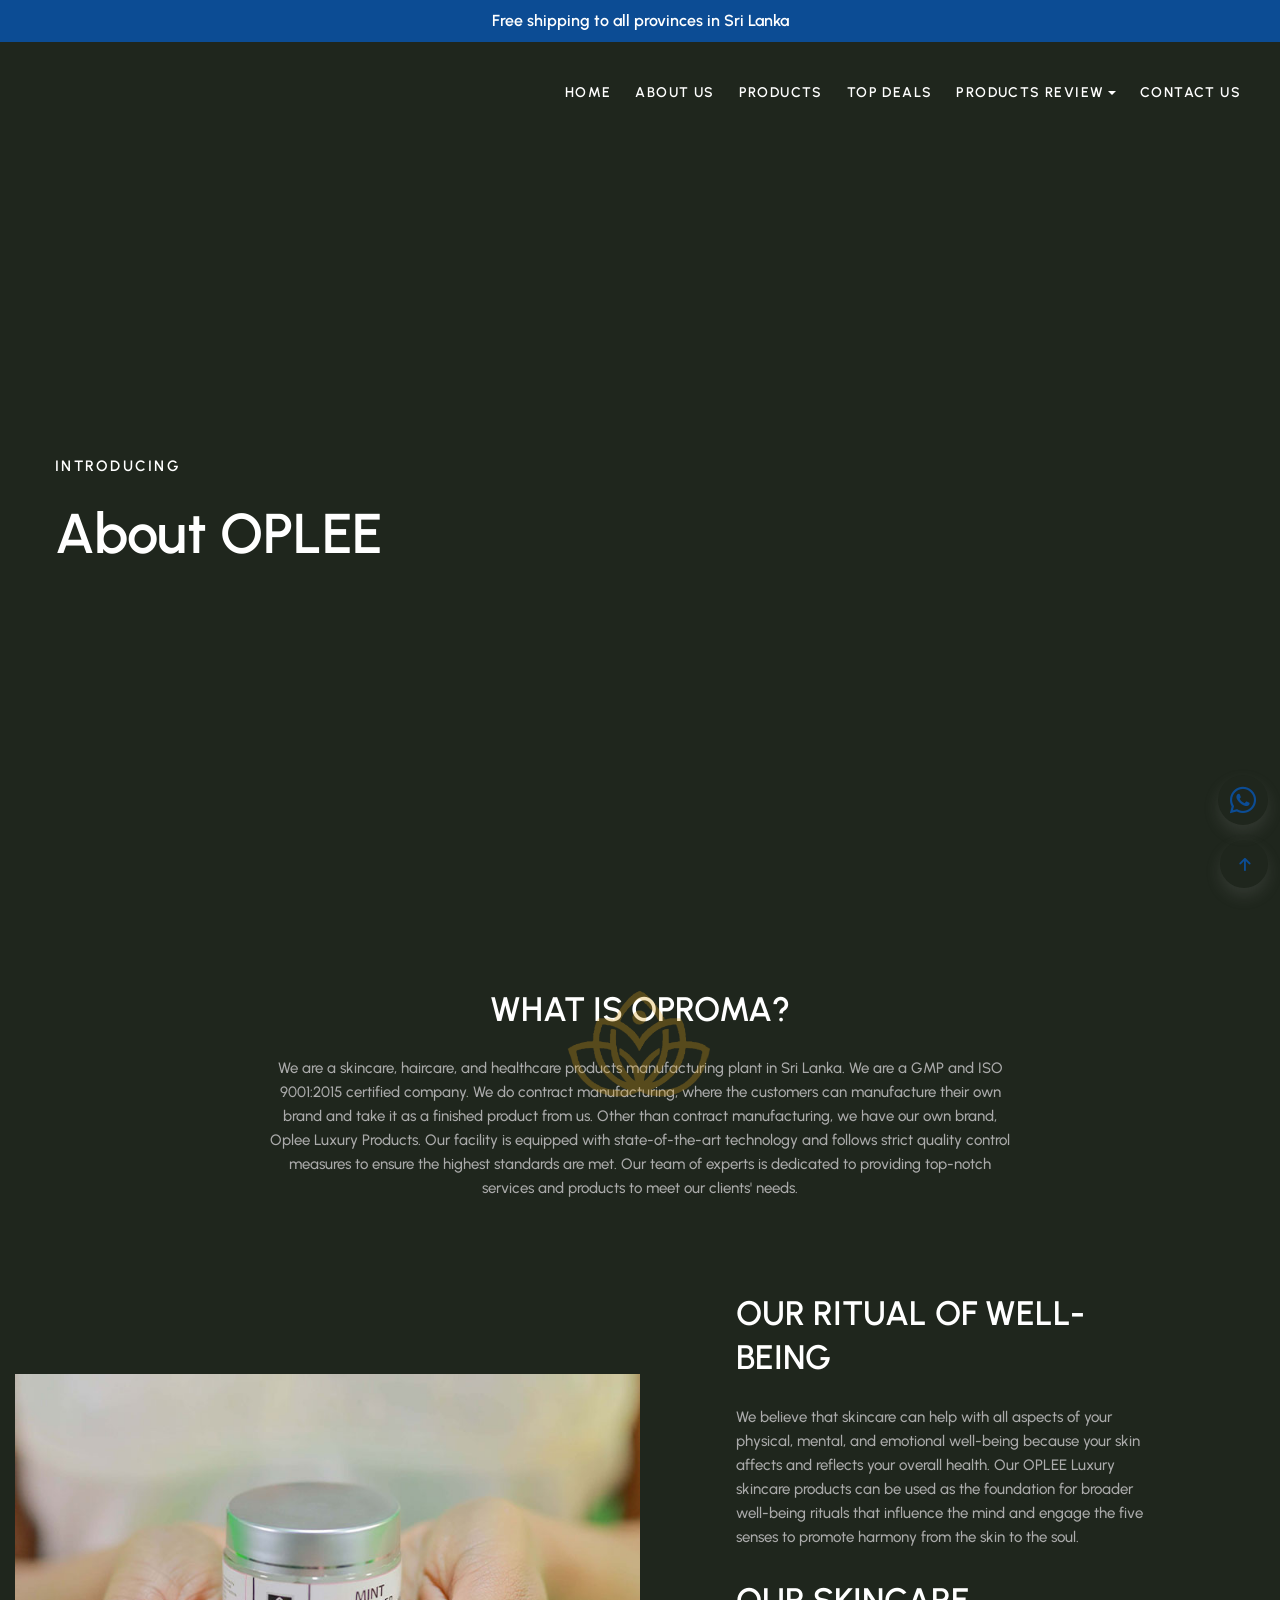
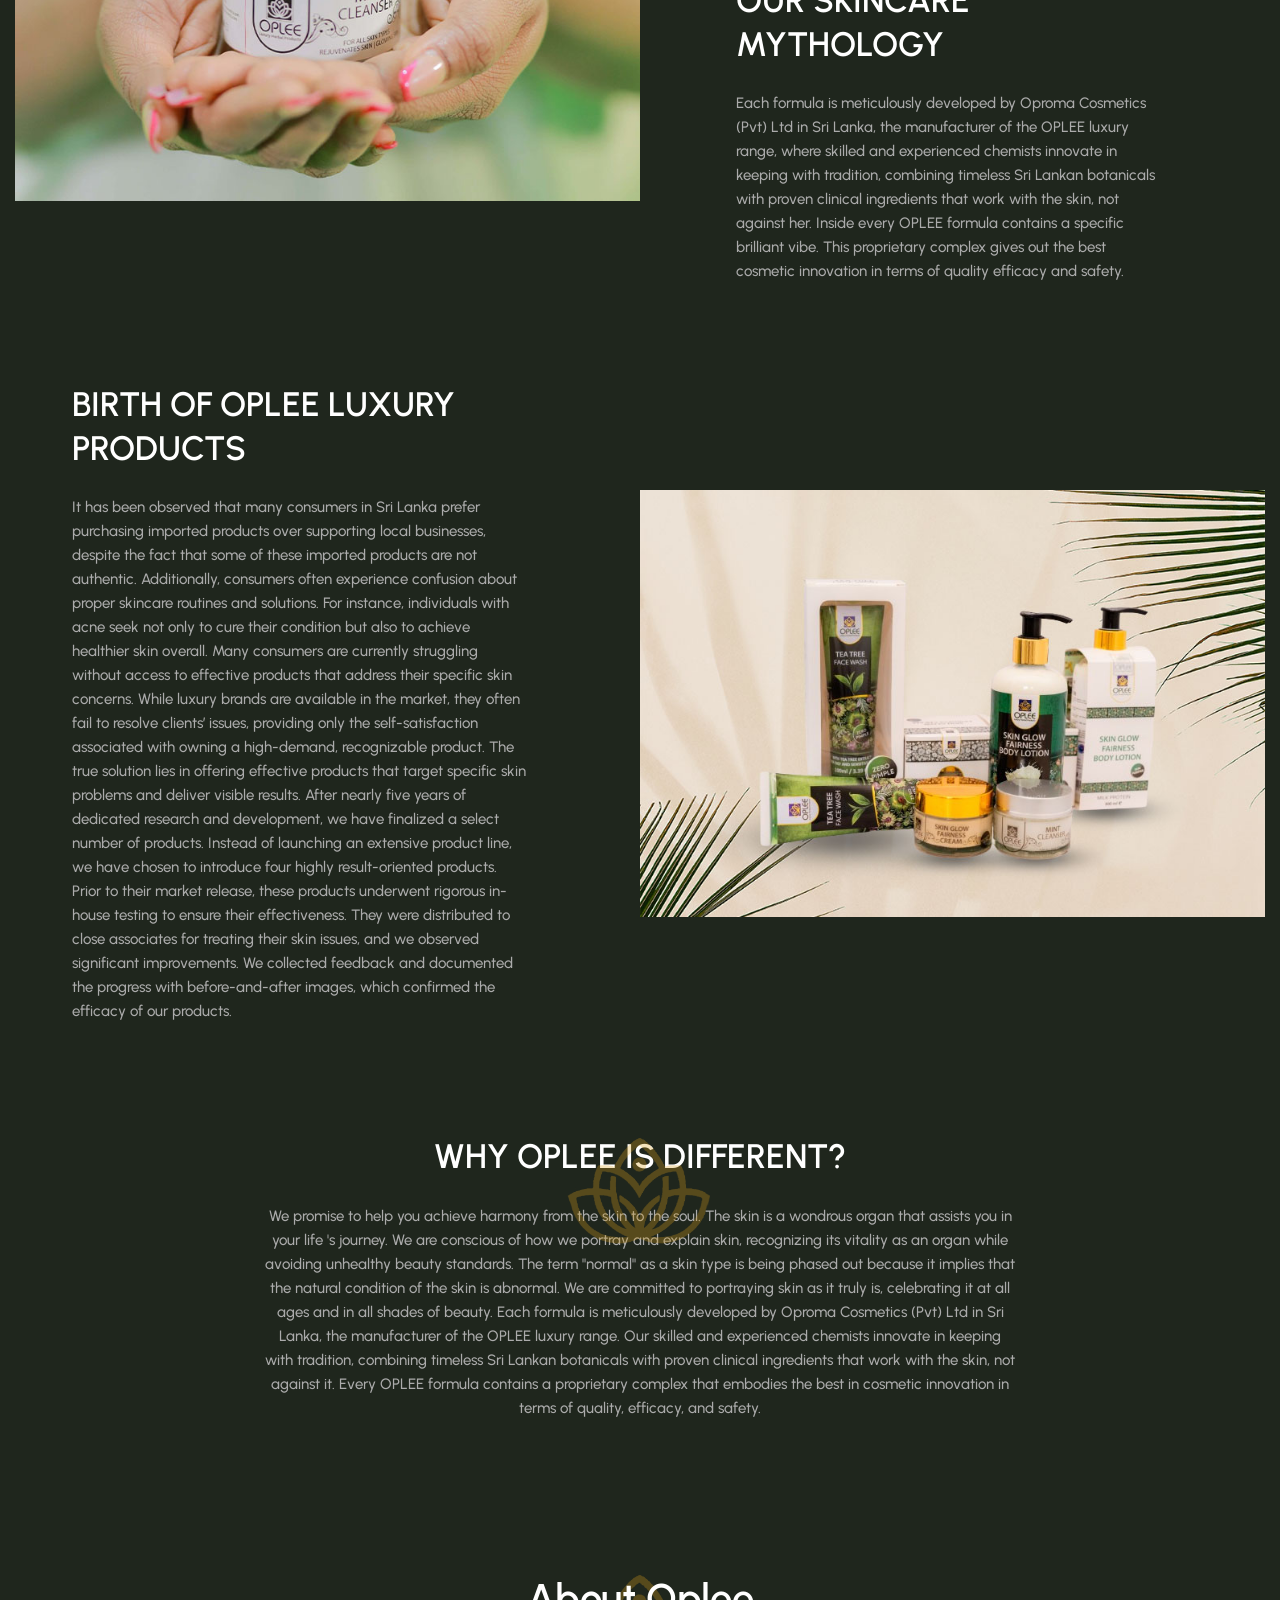
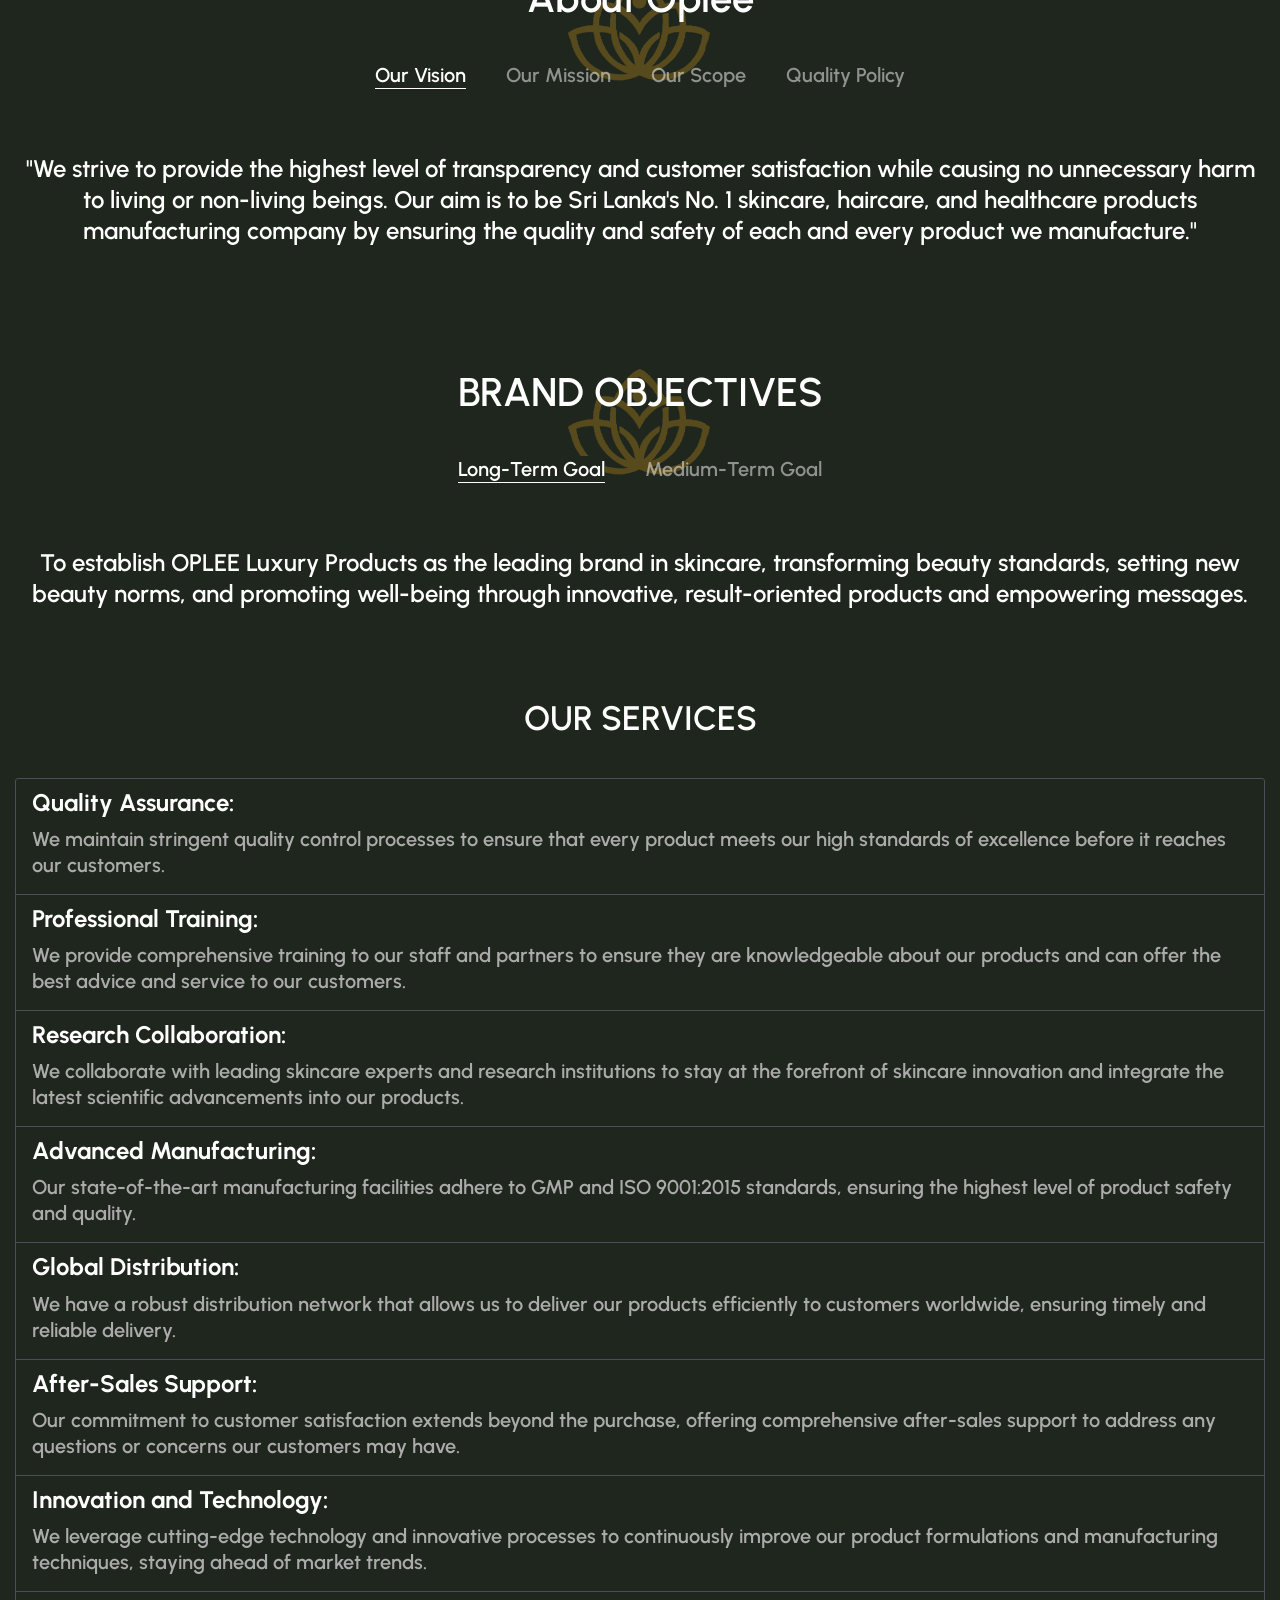
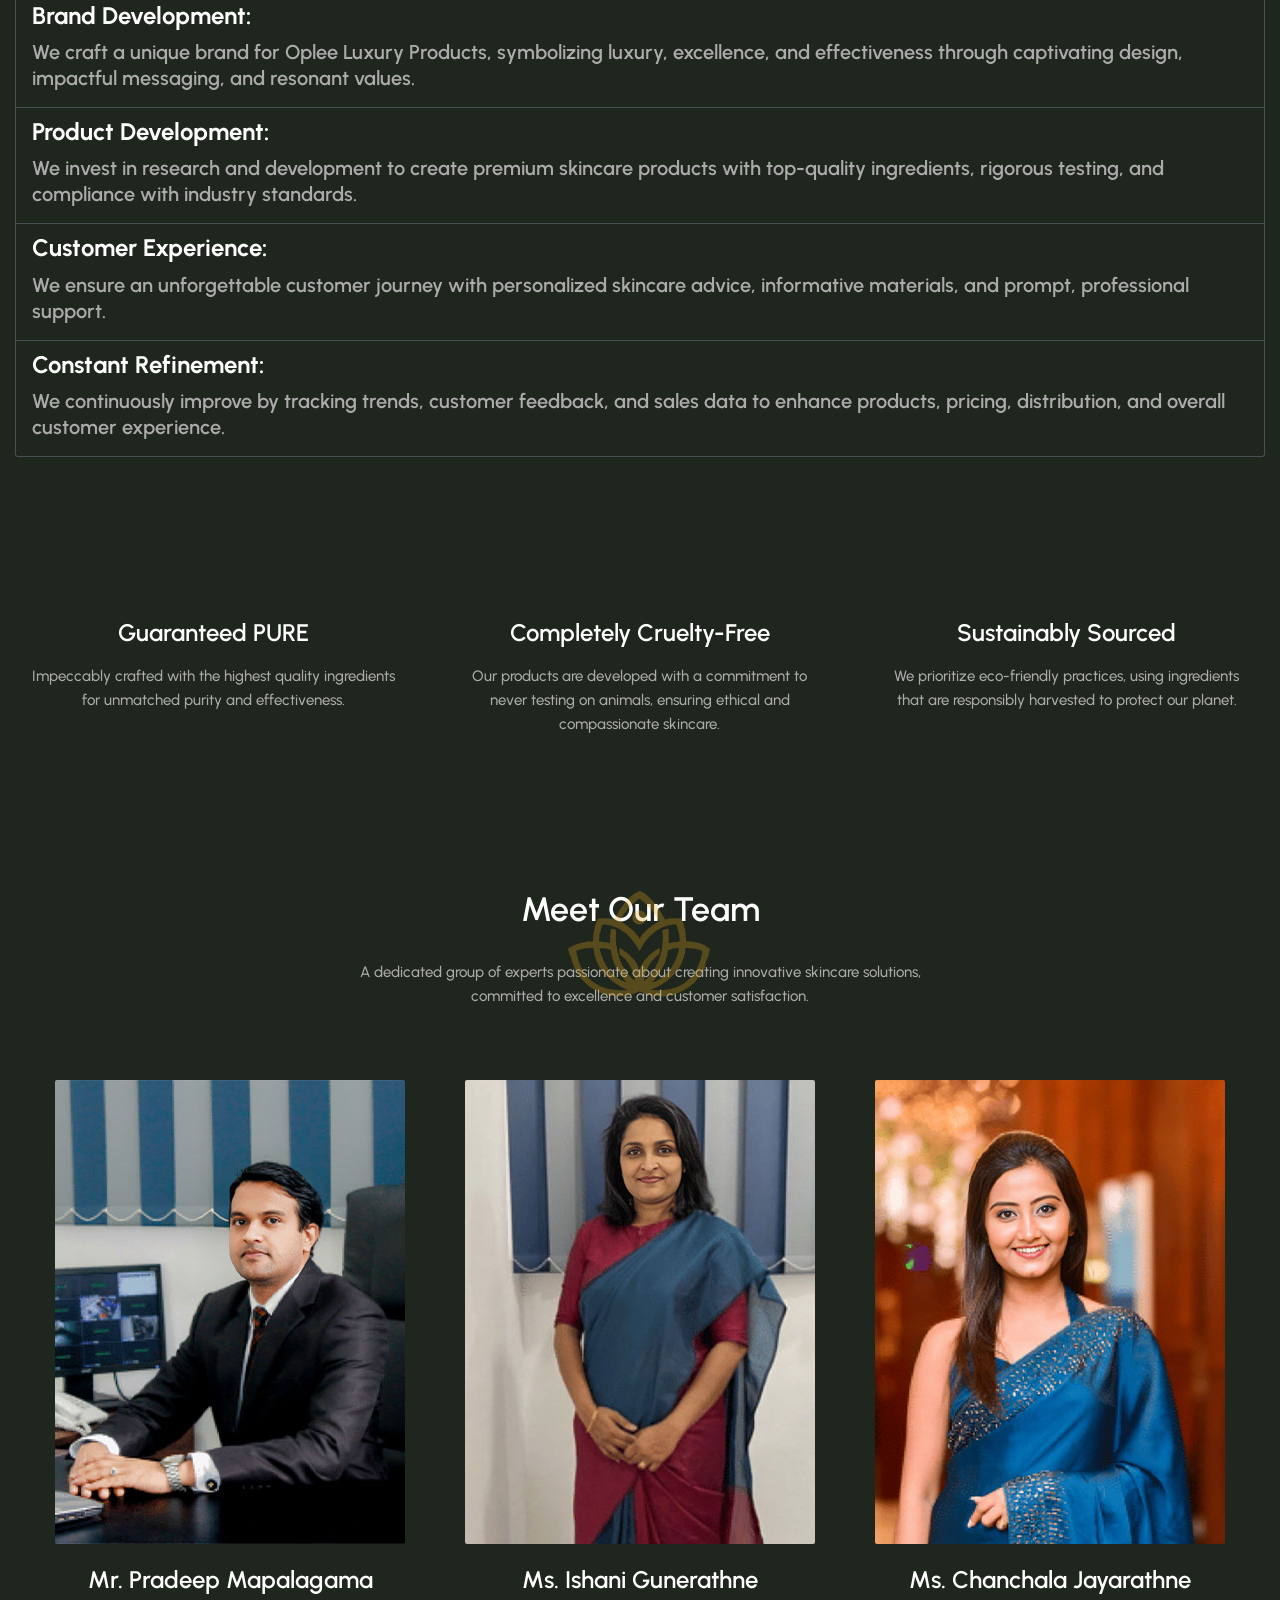
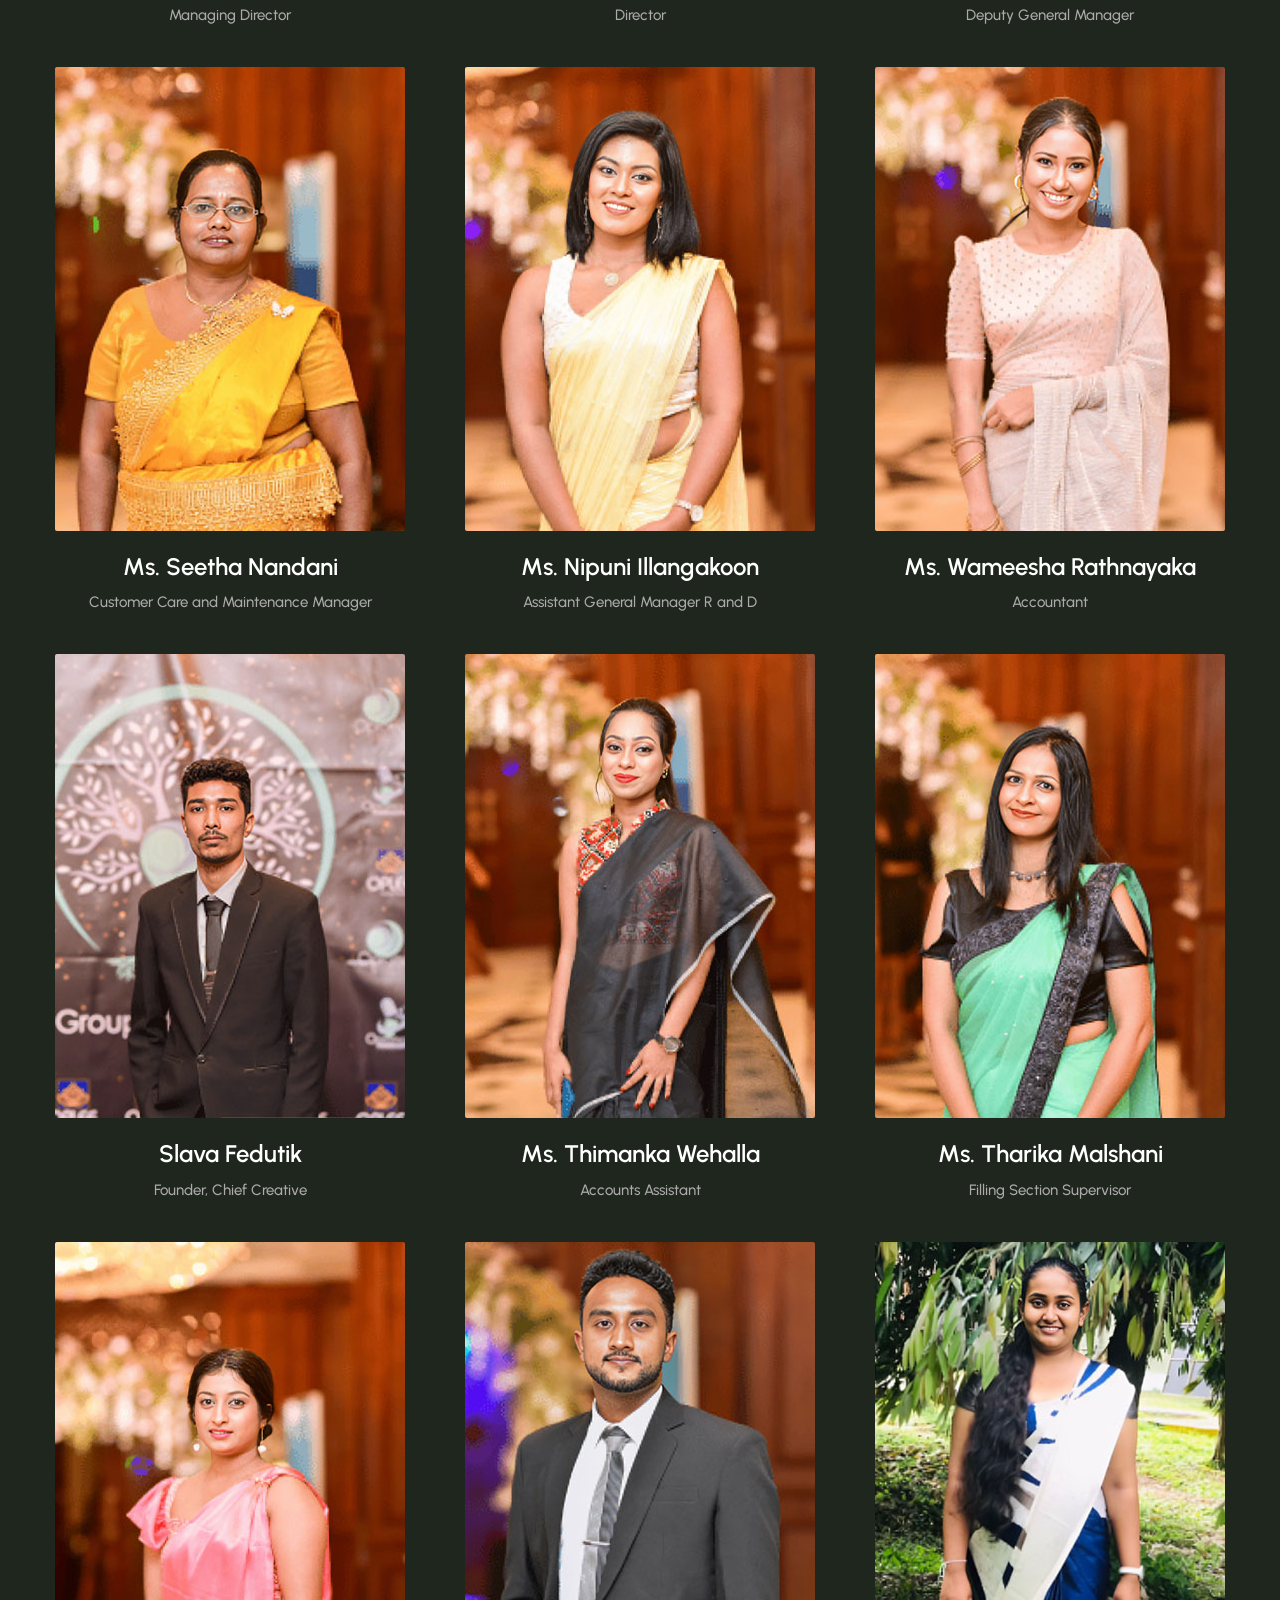
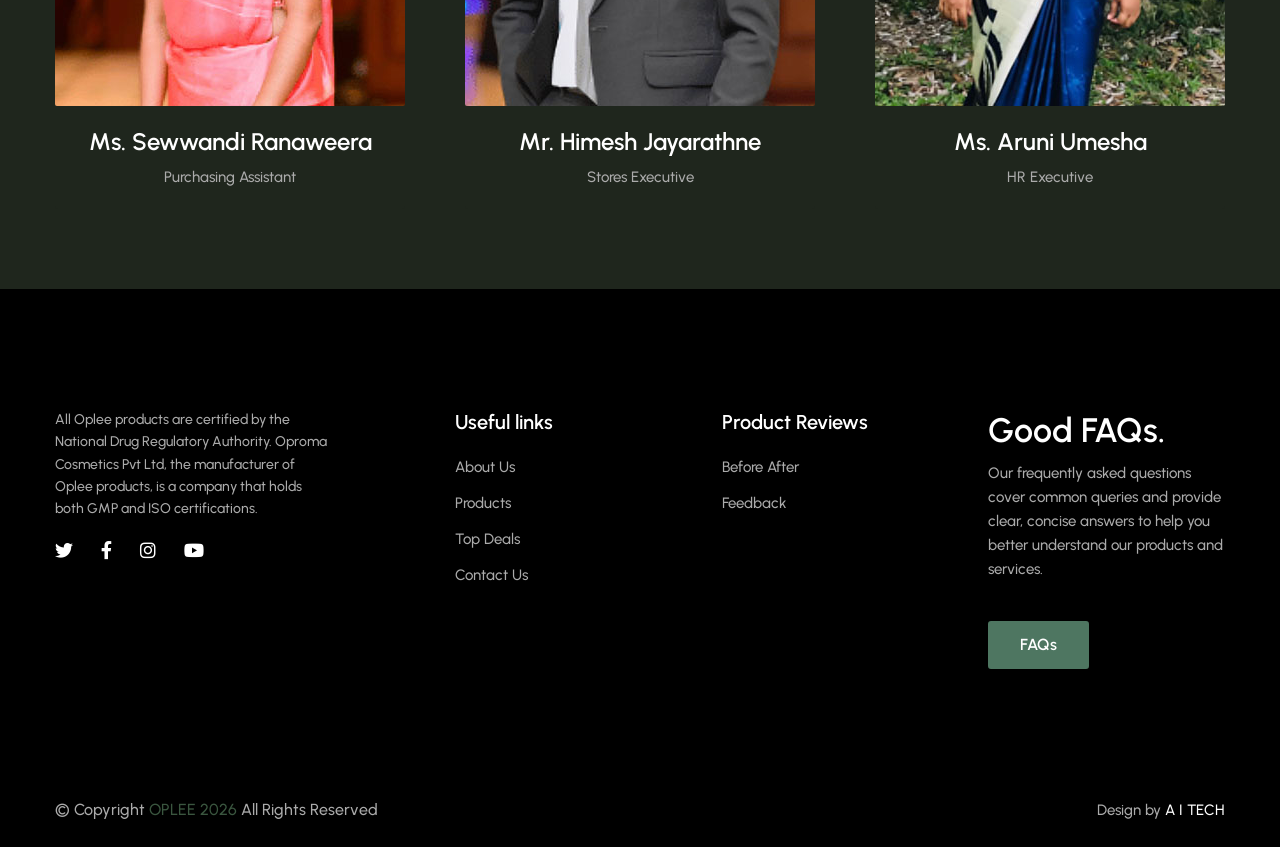
==== commit 2164fe80: "update" ====
--- a/about-us.html
+++ b/about-us.html
@@ -965,43 +965,35 @@
 					<ul class="list-unstyled mb-0 fw-medium ">
 
 						<li class="pt-3 mb-4">
-							<a href="#" title="New Products" class="text-body">New Products</a>
+							<a href="about-us.html" title="About Us" class="text-body">About Us</a>
 						</li>
 
 						<li class="pt-3 mb-4">
-							<a href="#" title="Best Sellers" class="text-body">Top Deals</a>
+							<a href="products.html" title="Products" class="text-body">Products</a>
 						</li>
 
 						<li class="pt-3 mb-4">
-							<a href="#" title="Bundle &amp; Save" class="text-body">Feature Products</a>
+							<a href="top-deals.html" title="Top Deals" class="text-body">Top Deals</a>
 						</li>
 
 						<li class="pt-3 mb-4">
-							<a href="#" title="Online Gift Card" class="text-body">Popular Products</a>
+							<a href="contact-us.html" title="Contact Us" class="text-body">Contact Us</a>
 						</li>
 
 					</ul>
 
 				</div>
 				<div class="col-lg col-md-4 col-12 mb-11 mb-lg-0">
-					<h3 class="fs-5 mb-6 ">Information</h3>
+					<h3 class="fs-5 mb-6 ">Product Reviews</h3>
 
 					<ul class="list-unstyled mb-0 fw-medium ">
 
 						<li class="pt-3 mb-4">
-							<a href="#" title="Start a Return" class="text-body">Start a Return</a>
+							<a href="#" title="Before After" class="text-body">Before After</a>
 						</li>
 
 						<li class="pt-3 mb-4">
-							<a href="#" title="Contact Us" class="text-body">Contact Us</a>
-						</li>
-
-						<li class="pt-3 mb-4">
-							<a href="#" title="Terms &amp; Conditions" class="text-body">Terms &amp; Conditions</a>
-						</li>
-
-						<li class="pt-3 mb-4">
-							<a href="#" title="Privacy Policy" class="text-body">Privacy Policy</a>
+							<a href="#" title="Feedback" class="text-body">Feedback</a>
 						</li>
 
 					</ul>
@@ -1012,7 +1004,8 @@
 					<p>Our frequently asked questions cover common queries and provide clear, concise answers to help you better understand our products and services.</p>
 					<div class=" pt-8">
 						<div class="input-group position-relative">
-							<a class="btn btn-dark btn-hover-bg-primary btn-hover-border-primary ms-0" href="./faqs.html">FAQs</a>
+							<a class="btn btn-dark btn-hover-bg-primary btn-hover-border-primary ms-0"
+								href="./faqs.html">FAQs</a>
 						</div>
 					</div>
 				</div>
--- a/assets/css/custom.css
+++ b/assets/css/custom.css
@@ -46,4 +46,12 @@
 }
 .list-group-item {
     text-align: left;
+}
+
+/* Footer */
+.footer {
+    background-image: url(../images/footer/footer.jpg);
+    background-position: right;
+    background-repeat: no-repeat;
+    background-attachment: fixed;
 }
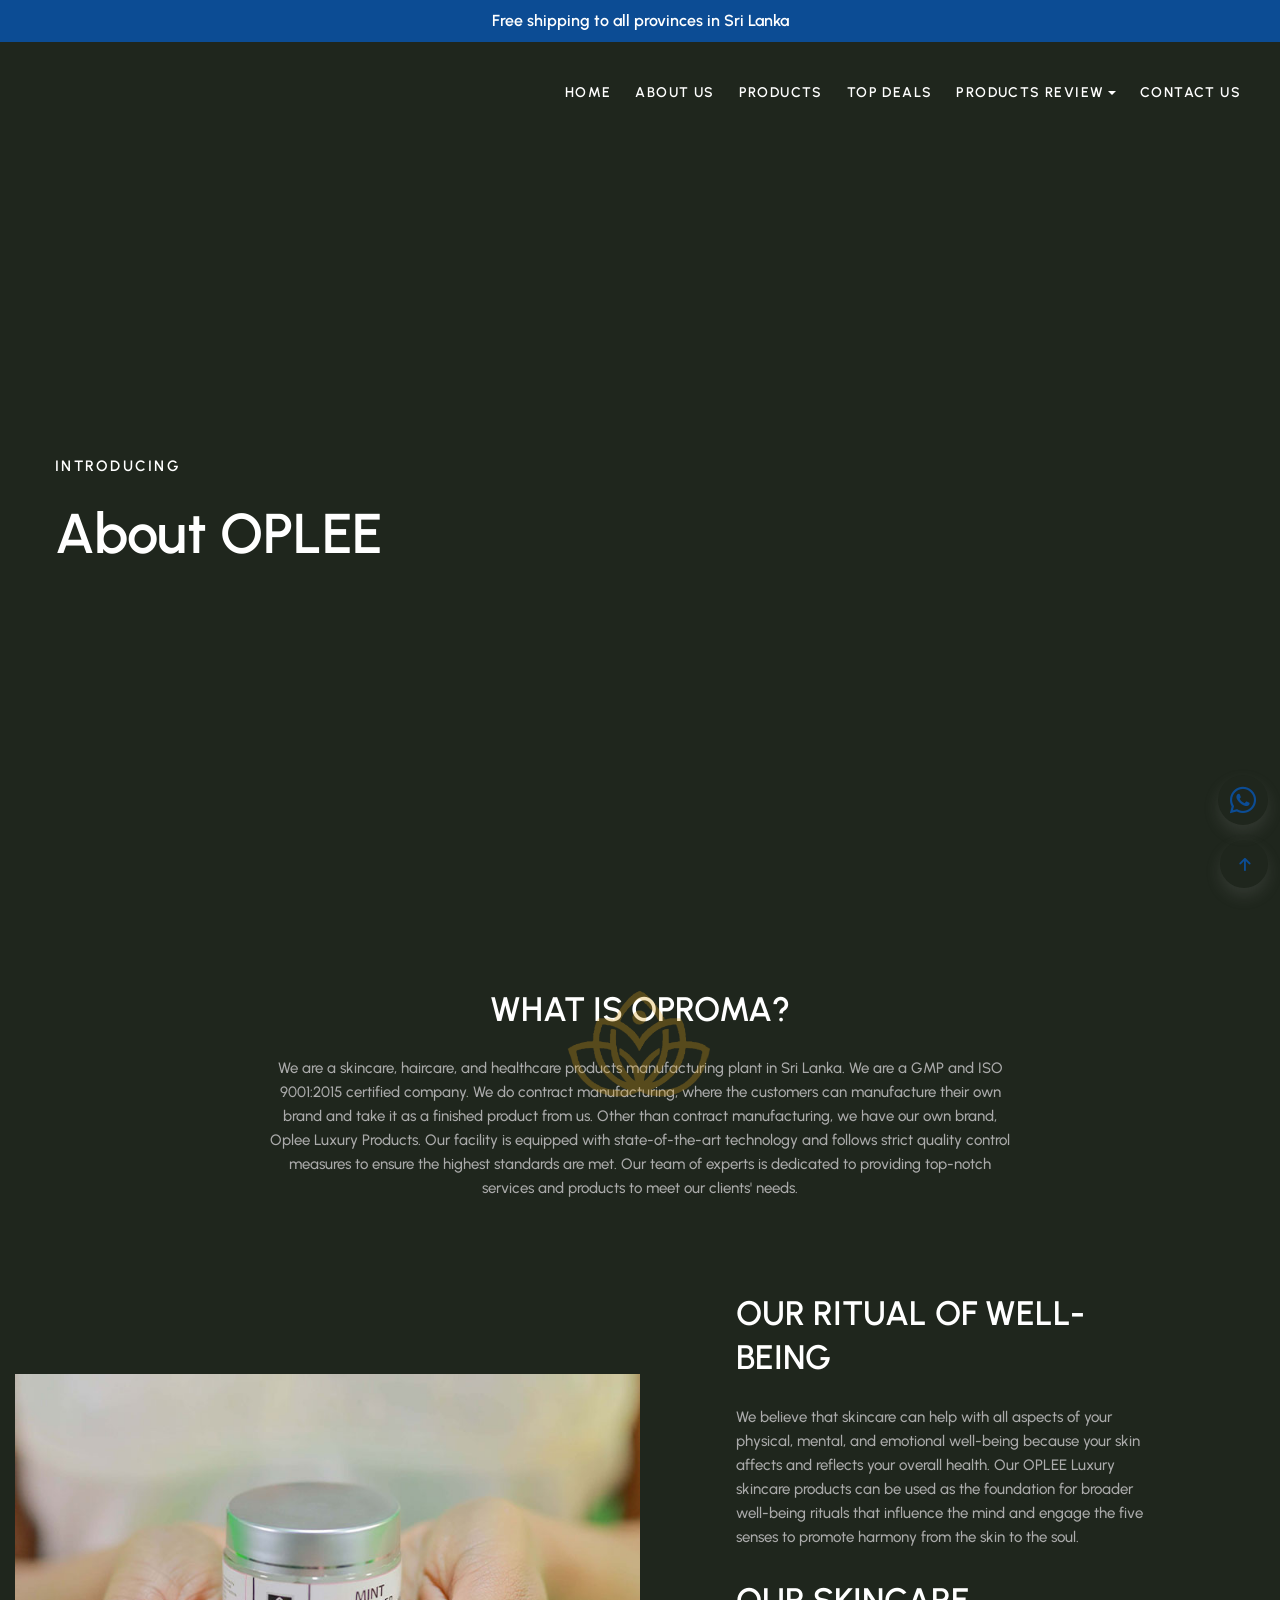
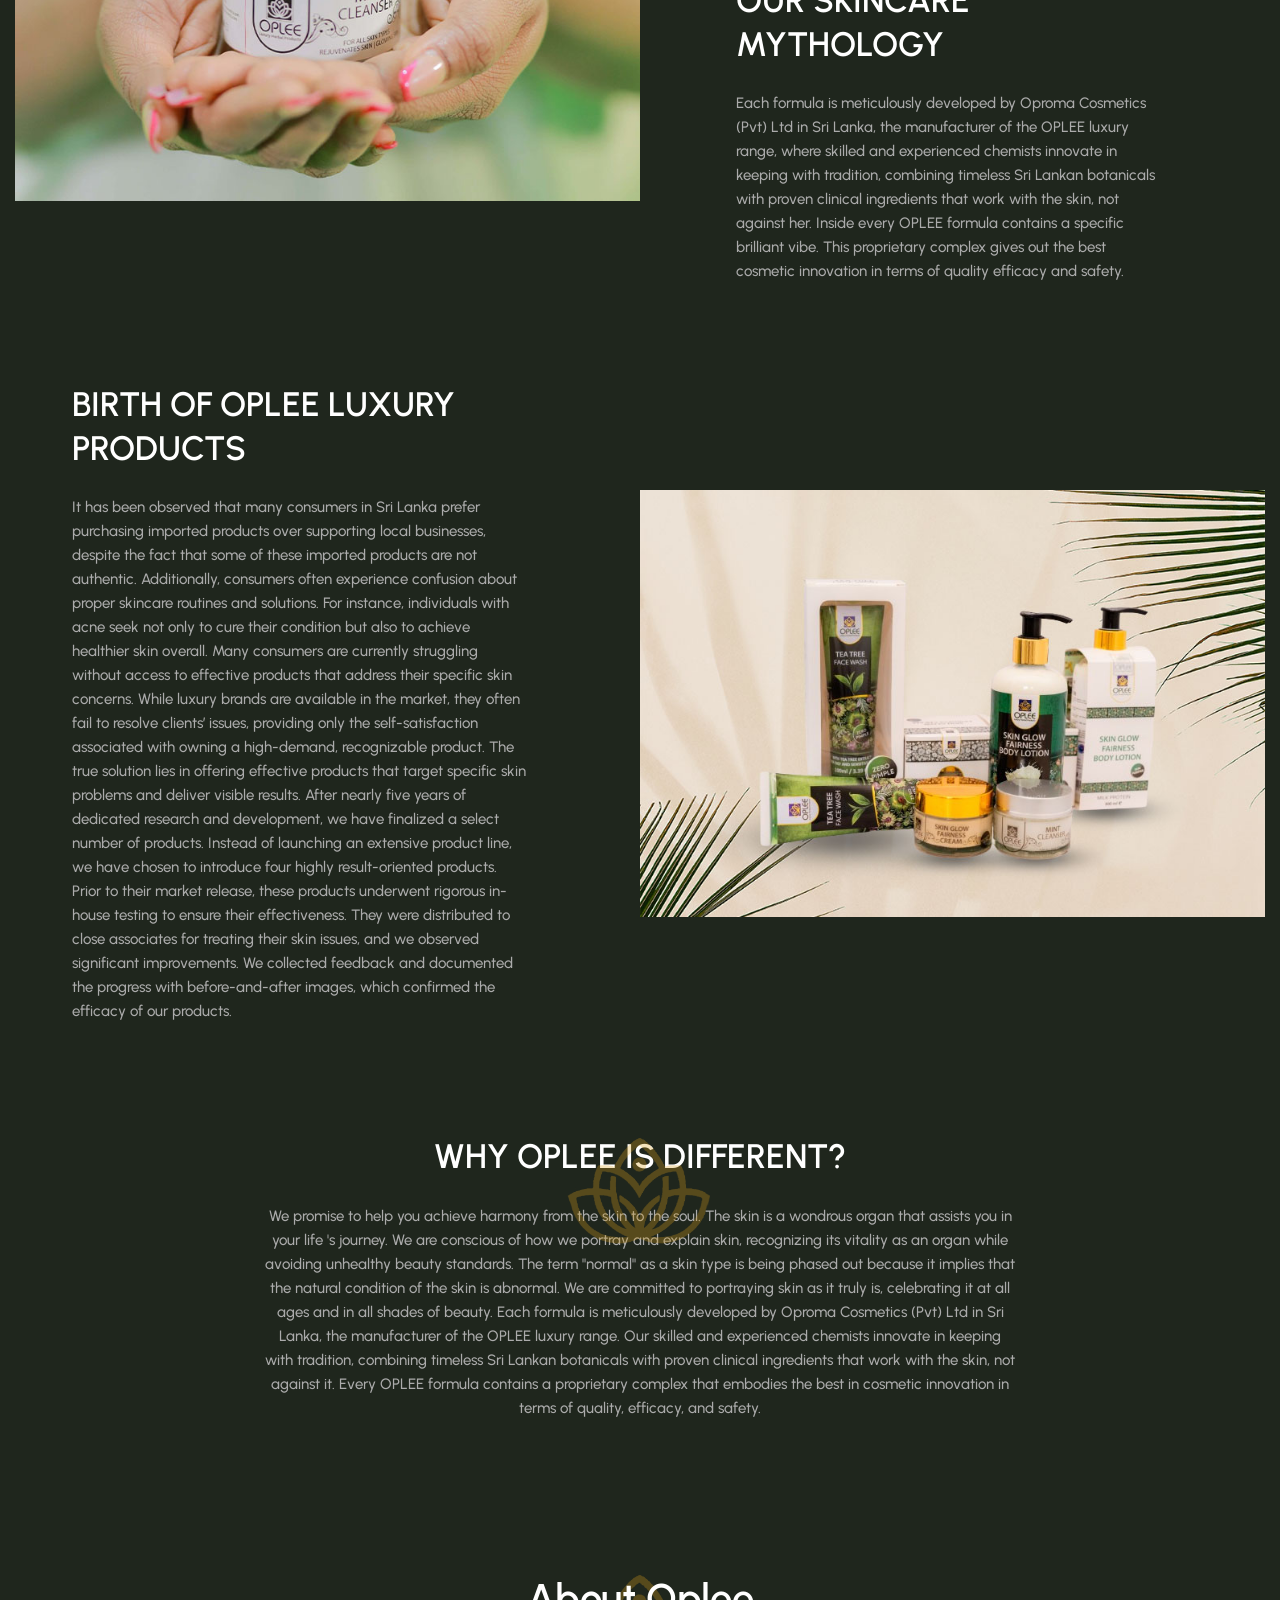
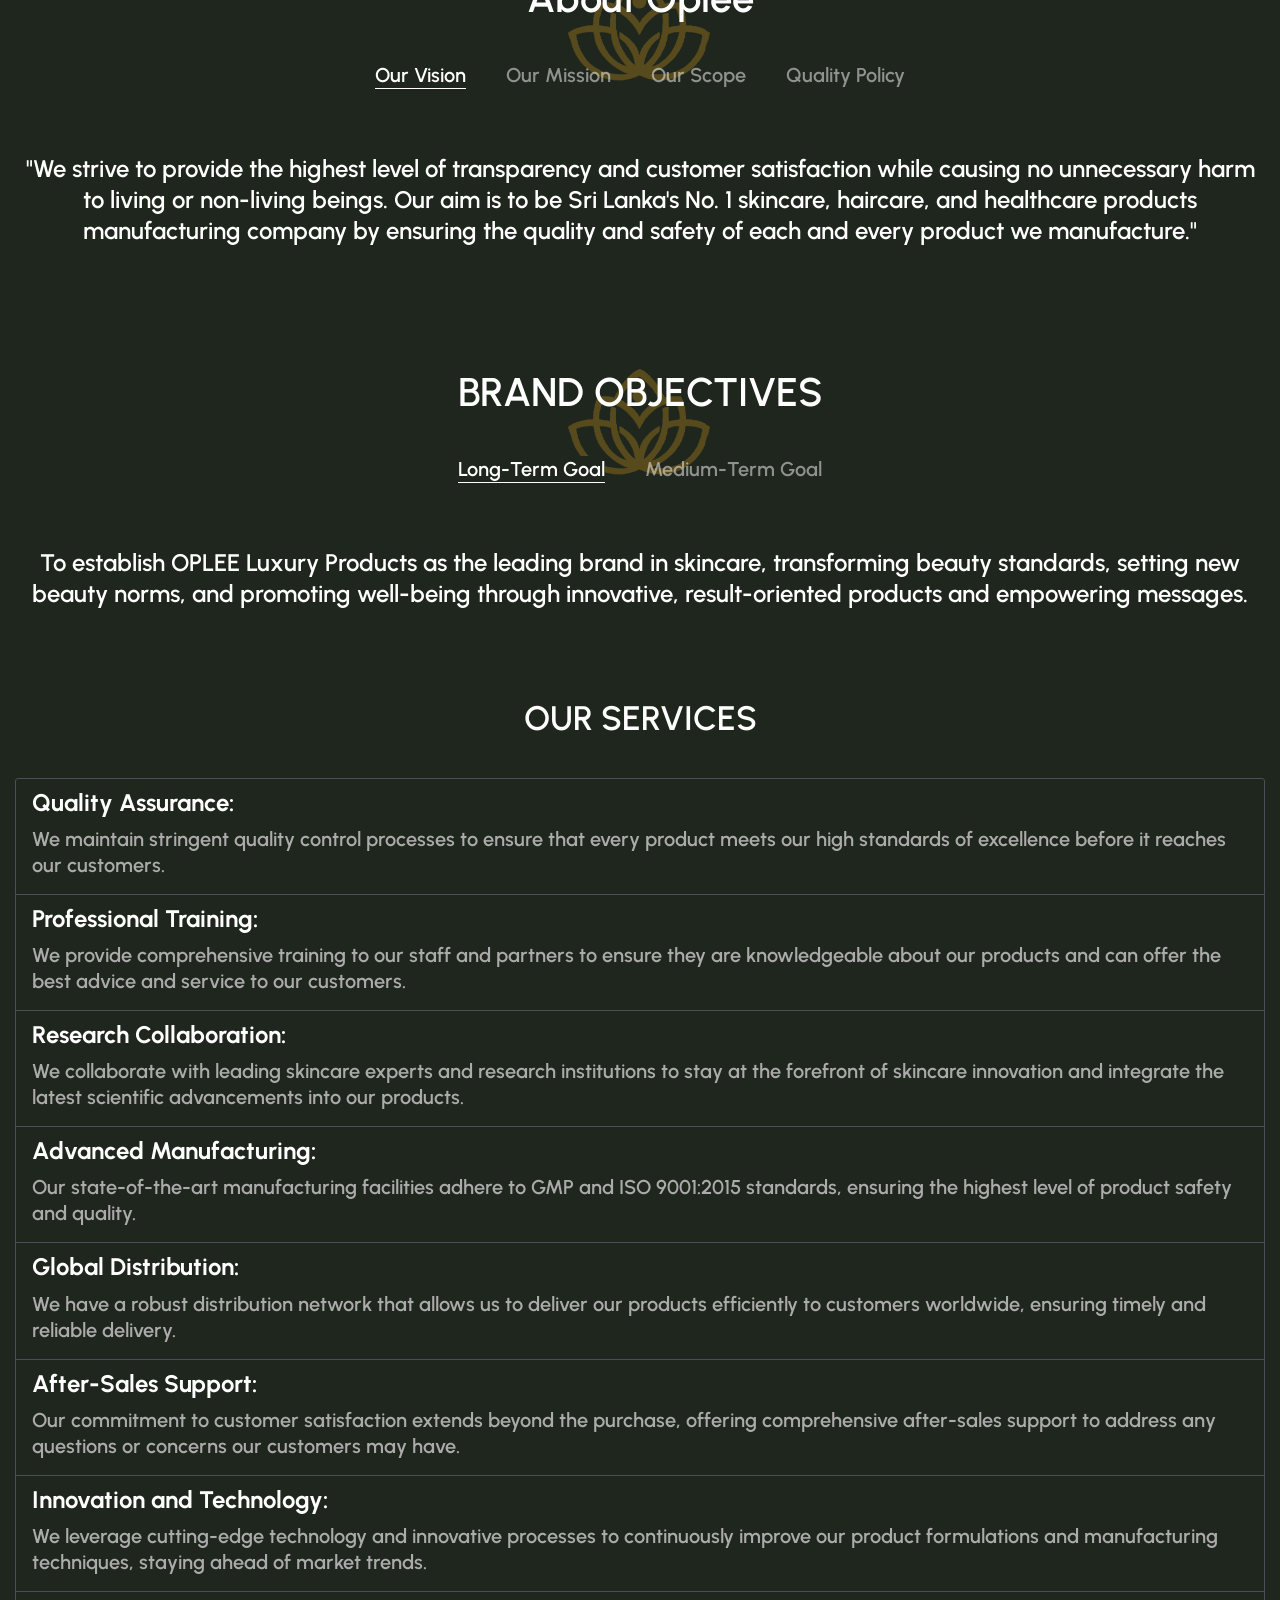
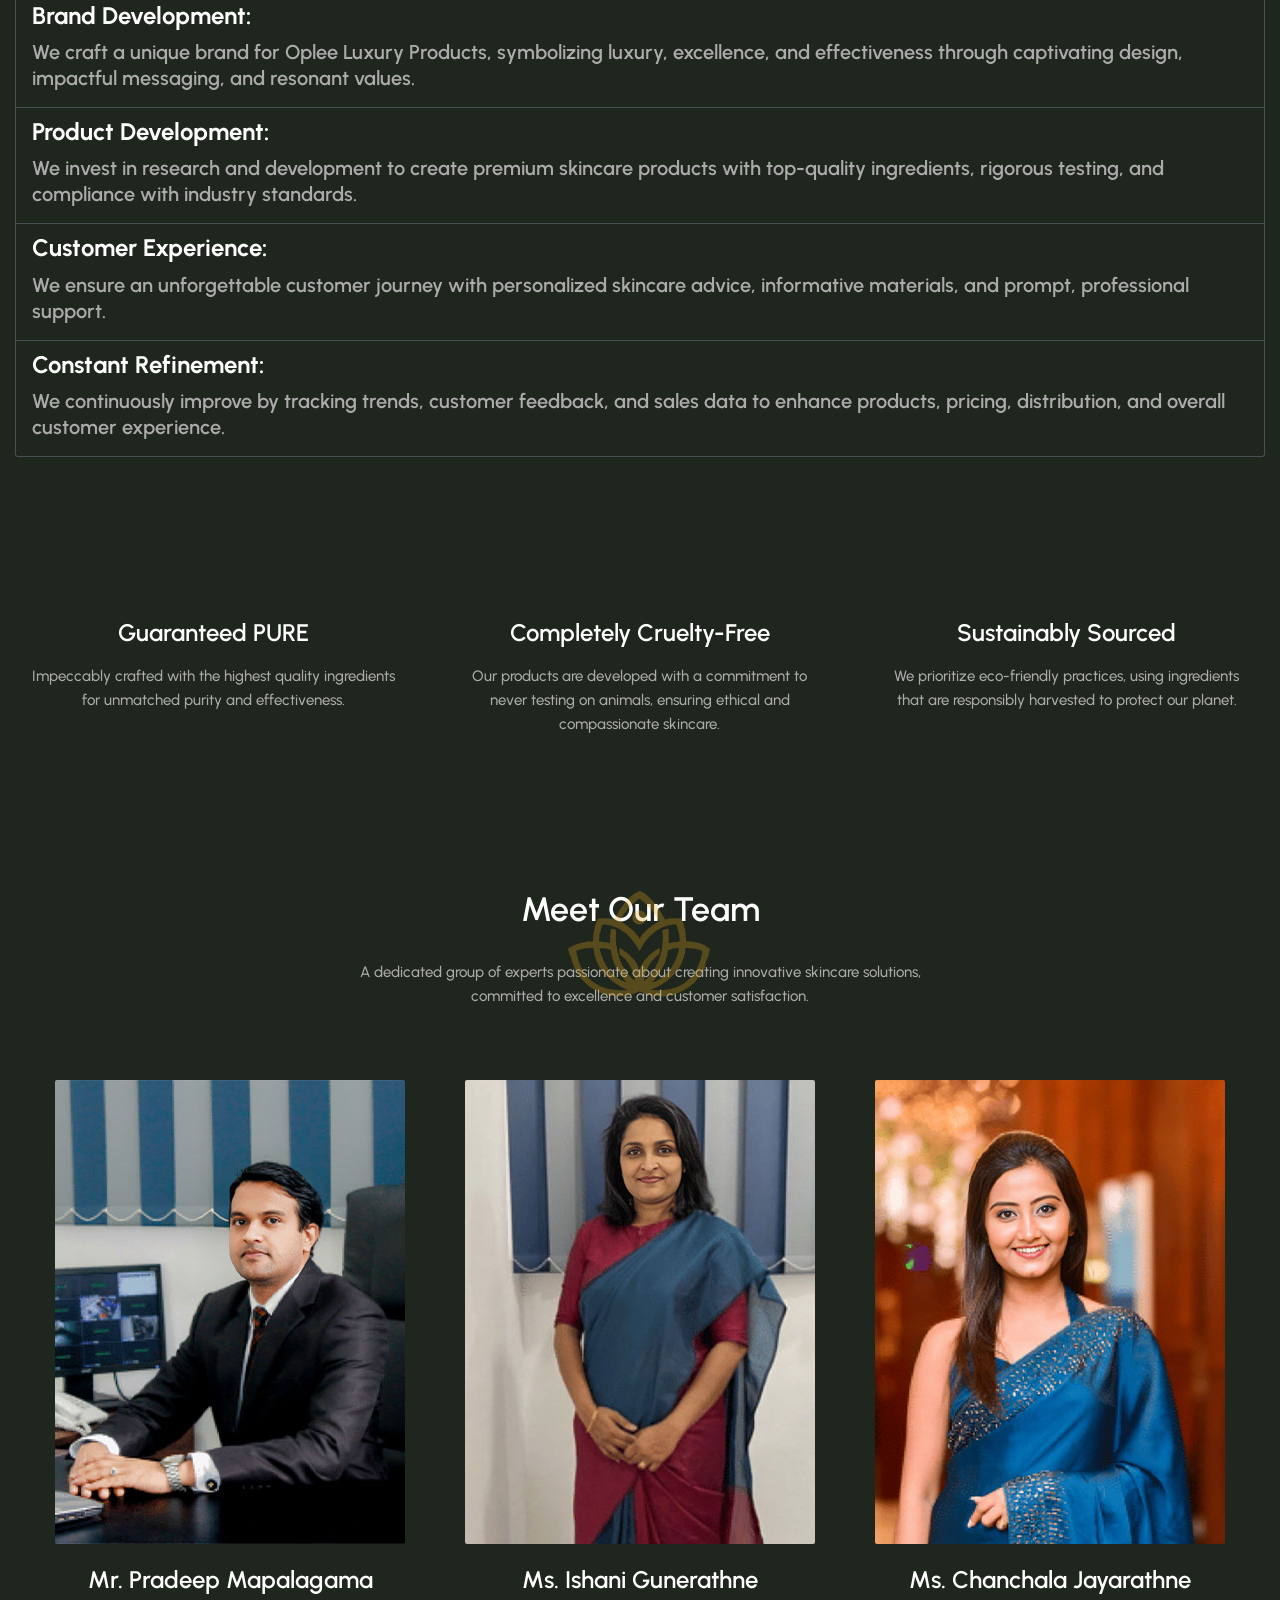
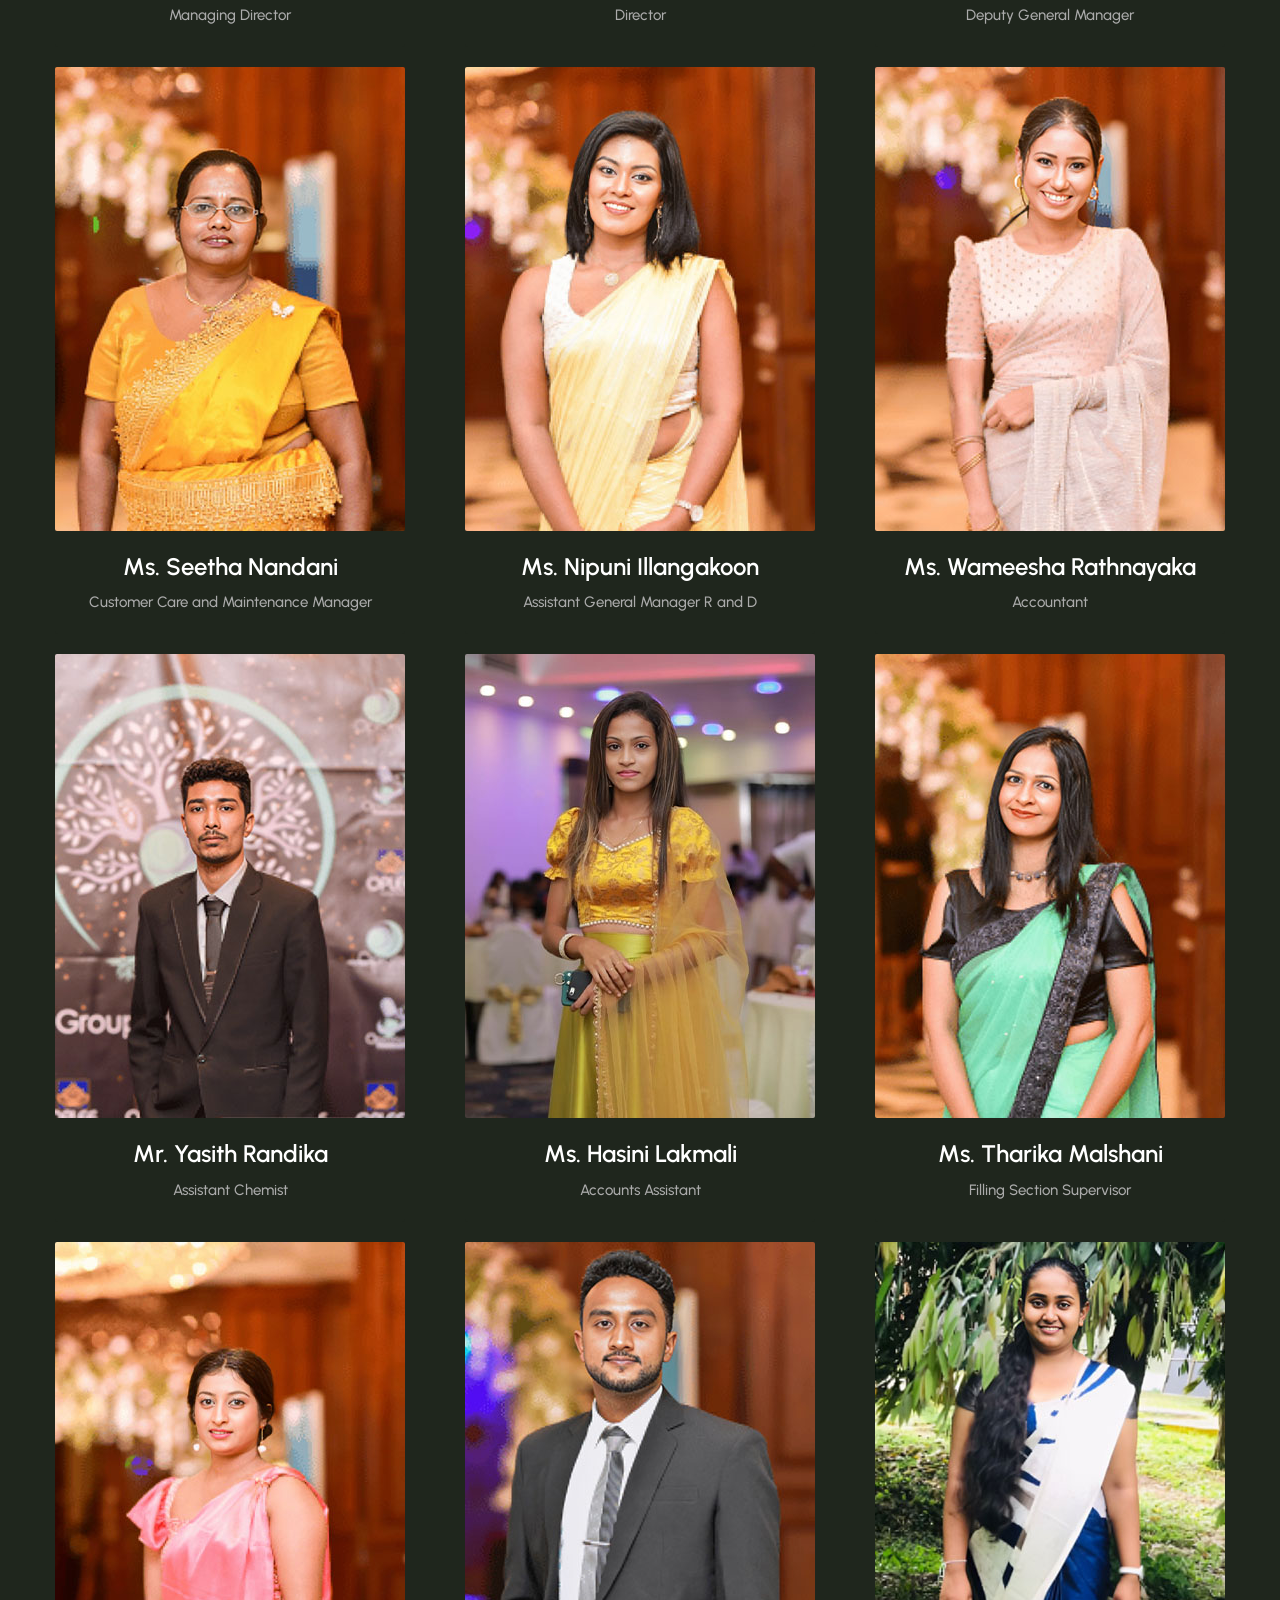
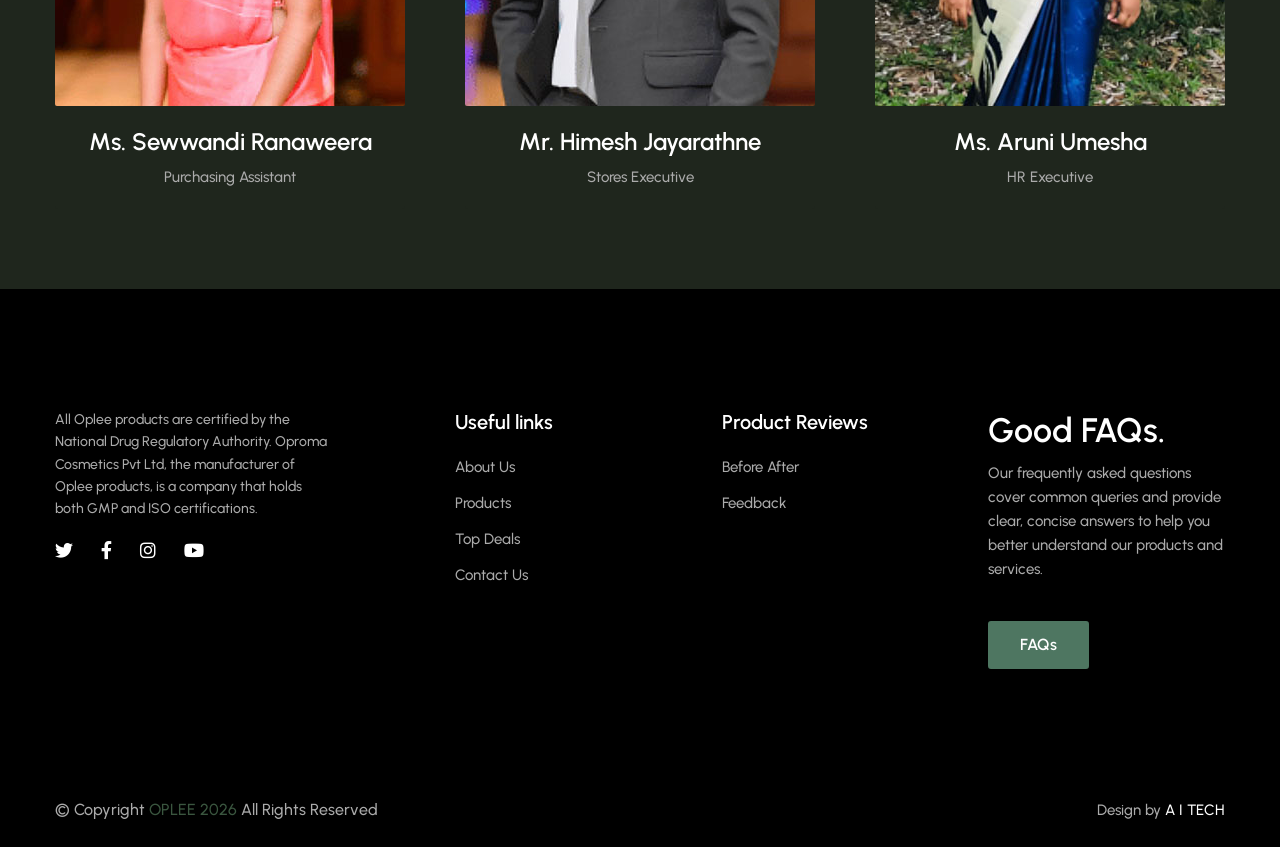
==== commit 0ded24fa: "update" ====
--- a/about-us.html
+++ b/about-us.html
@@ -623,7 +623,7 @@
 					<div class="box-container">
 						<div class="card border-0 hover-change-image ">
 							<div class="position-relative overflow-hidden">
-								<img class="card-img img-fluid lazy-image" src="#" data-src="./assets/images/team/team-1.jpg" width="330" height="437" alt="Slava Fedutik">
+								<img class="card-img img-fluid lazy-image" src="#" data-src="./assets/images/team/team-1.jpg" width="330" height="437" alt="Mr. Pradeep Mapalagama">
 								<div
 									class="card-img-overlay border-0 d-flex flex-column p-0 justify-content-end align-items-center">
 									<div class="px-lg-12"></div>
@@ -650,7 +650,7 @@
 					<div class="box-container">
 						<div class="card border-0 hover-change-image ">
 							<div class="position-relative overflow-hidden">
-								<img class="card-img img-fluid lazy-image" src="#" data-src="./assets/images/team/team-2.jpg" width="330" height="437" alt="Slava Fedutik">
+								<img class="card-img img-fluid lazy-image" src="#" data-src="./assets/images/team/team-2.jpg" width="330" height="437" alt="Ms. Ishani Gunerathne">
 								<div
 									class="card-img-overlay border-0 d-flex flex-column p-0 justify-content-end align-items-center">
 									<div class="px-lg-12"></div>
@@ -672,7 +672,7 @@
 					<div class="box-container">
 						<div class="card border-0 hover-change-image ">
 							<div class="position-relative overflow-hidden">
-								<img class="card-img img-fluid lazy-image" src="#" data-src="./assets/images/team/team-3.jpg" width="330" height="437" alt="Slava Fedutik">
+								<img class="card-img img-fluid lazy-image" src="#" data-src="./assets/images/team/team-3.jpg" width="330" height="437" alt="Ms. Chanchala Jayarathne">
 								<div
 									class="card-img-overlay border-0 d-flex flex-column p-0 justify-content-end align-items-center">
 									<div class="px-lg-12"></div>
@@ -694,7 +694,7 @@
 					<div class="box-container">
 						<div class="card border-0 hover-change-image ">
 							<div class="position-relative overflow-hidden">
-								<img class="card-img img-fluid lazy-image" src="#" data-src="./assets/images/team/team-4.jpg" width="330" height="437" alt="Slava Fedutik">
+								<img class="card-img img-fluid lazy-image" src="#" data-src="./assets/images/team/team-4.jpg" width="330" height="437" alt="Ms. Seetha Nandani">
 								<div
 									class="card-img-overlay border-0 d-flex flex-column p-0 justify-content-end align-items-center">
 									<div class="px-lg-12"></div>
@@ -715,7 +715,7 @@
 					<div class="box-container">
 						<div class="card border-0 hover-change-image ">
 							<div class="position-relative overflow-hidden">
-								<img class="card-img img-fluid lazy-image" src="#" data-src="./assets/images/team/team-5.jpg" width="330" height="437" alt="Slava Fedutik">
+								<img class="card-img img-fluid lazy-image" src="#" data-src="./assets/images/team/team-5.jpg" width="330" height="437" alt="Ms. Nipuni Illangakoon">
 								<div
 									class="card-img-overlay border-0 d-flex flex-column p-0 justify-content-end align-items-center">
 									<div class="px-lg-12"></div>
@@ -737,7 +737,7 @@
 					<div class="box-container">
 						<div class="card border-0 hover-change-image ">
 							<div class="position-relative overflow-hidden">
-								<img class="card-img img-fluid lazy-image" src="#" data-src="./assets/images/team/team-6.jpg" width="330" height="437" alt="Slava Fedutik">
+								<img class="card-img img-fluid lazy-image" src="#" data-src="./assets/images/team/team-6.jpg" width="330" height="437" alt="Ms. Wameesha Rathnayaka">
 								<div
 									class="card-img-overlay border-0 d-flex flex-column p-0 justify-content-end align-items-center">
 									<div class="px-lg-12"></div>
@@ -759,7 +759,7 @@
 					<div class="box-container">
 						<div class="card border-0 hover-change-image ">
 							<div class="position-relative overflow-hidden">
-								<img class="card-img img-fluid lazy-image" src="#" data-src="./assets/images/team/team-7.jpg" width="330" height="437" alt="Slava Fedutik">
+								<img class="card-img img-fluid lazy-image" src="#" data-src="./assets/images/team/team-7.jpg" width="330" height="437" alt="Mr. Yasith Randika">
 								<div
 									class="card-img-overlay border-0 d-flex flex-column p-0 justify-content-end align-items-center">
 									<div class="px-lg-12"></div>
@@ -771,17 +771,17 @@
 							</div>
 							<div class="card-body px-0 py-7 text-center">
 								<h4>
-									<a href="#" class="text-decoration-none">Slava Fedutik</a>
+									<a href="#" class="text-decoration-none">Mr. Yasith Randika</a>
 								</h4>
-								<p class="card-text">Founder, Chief Creative</p>
+								<p class="card-text">Assistant Chemist</p>
 							</div>
 						</div>
 					</div>
 					<div class="box-container">
 						<div class="card border-0 hover-change-image ">
 							<div class="position-relative overflow-hidden">
-								<img class="card-img img-fluid lazy-image" src="#" data-src="./assets/images/team/team-8.jpg" width="330" height="437" alt="Slava Fedutik">
-								<div
+								<img class="card-img img-fluid lazy-image" src="#" data-src="./assets/images/team/team-8.jpg" width="330" height="437" alt="Ms. Thimanka Wehalla">
+								<!-- <div
 									class="card-img-overlay border-0 d-flex flex-column p-0 justify-content-end align-items-center">
 									<div class="px-lg-12"></div>
 									<ul 
@@ -790,11 +790,11 @@
 										<li> AAT Qualified</li>
 										<li> Diploma in HRM at Chamber of Commerce, Anuradhapura</li>
 									</ul>
-								</div>
+								</div> -->
 							</div>
 							<div class="card-body px-0 py-7 text-center">
 								<h4>
-									<a class="text-decoration-none">Ms. Thimanka Wehalla</a>
+									<a class="text-decoration-none">Ms. Hasini Lakmali</a>
 								</h4>
 								<p class="card-text">Accounts Assistant</p>
 							</div>
@@ -803,7 +803,7 @@
 					<div class="box-container">
 						<div class="card border-0 hover-change-image ">
 							<div class="position-relative overflow-hidden">
-								<img class="card-img img-fluid lazy-image" src="#" data-src="./assets/images/team/team-9.jpg" width="330" height="437" alt="Slava Fedutik">
+								<img class="card-img img-fluid lazy-image" src="#" data-src="./assets/images/team/team-9.jpg" width="330" height="437" alt="Ms. Tharika Malshani">
 							</div>
 							<div class="card-body px-0 py-7 text-center">
 								<h4>
@@ -816,7 +816,7 @@
 					<div class="box-container">
 						<div class="card border-0 hover-change-image ">
 							<div class="position-relative overflow-hidden">
-								<img class="card-img img-fluid lazy-image" src="#" data-src="./assets/images/team/team-10.jpg" width="330" height="437" alt="Slava Fedutik">
+								<img class="card-img img-fluid lazy-image" src="#" data-src="./assets/images/team/team-10.jpg" width="330" height="437" alt="Ms. Sewwandi Ranaweera">
 							</div>
 							<div class="card-body px-0 py-7 text-center">
 								<h4>
@@ -829,7 +829,7 @@
 					<div class="box-container">
 						<div class="card border-0 hover-change-image ">
 							<div class="position-relative overflow-hidden">
-								<img class="card-img img-fluid lazy-image" src="#" data-src="./assets/images/team/team-11.jpg" width="330" height="437" alt="Slava Fedutik">
+								<img class="card-img img-fluid lazy-image" src="#" data-src="./assets/images/team/team-11.jpg" width="330" height="437" alt="Mr. Himesh Jayarathne">
 							</div>
 							<div class="card-body px-0 py-7 text-center">
 								<h4>
@@ -842,7 +842,7 @@
 					<div class="box-container">
 						<div class="card border-0 hover-change-image ">
 							<div class="position-relative overflow-hidden">
-								<img class="card-img img-fluid lazy-image" src="#" data-src="./assets/images/team/team-12.jpg" width="330" height="437" alt="Slava Fedutik">
+								<img class="card-img img-fluid lazy-image" src="#" data-src="./assets/images/team/team-12.jpg" width="330" height="437" alt="Ms. Aruni Umesha">
 							</div>
 							<div class="card-body px-0 py-7 text-center">
 								<h4>
@@ -1293,7 +1293,7 @@
 		<a href="#"
 			class="gtf-back-to-top text-decoration-none bg-body text-primary bg-primary-hover text-light-hover shadow square p-0 rounded-circle d-flex align-items-center justify-content-center"
 			title="Back To Top" style="--square-size: 48px"><i class="fa-solid fa-arrow-up"></i></a>
-			<a href="https://wa.me/+94703030420" class="whatsapp_float text-decoration-none bg-body text-primary bg-whatsapp-hover text-light-hover shadow square p-0 rounded-circle d-flex align-items-center justify-content-center" target="_blank"> <i class="fab fa-whatsapp whatsapp-icon"></i></a>
+			<a href="https://wa.me/+94707995511" class="whatsapp_float text-decoration-none bg-body text-primary bg-whatsapp-hover text-light-hover shadow square p-0 rounded-circle d-flex align-items-center justify-content-center" target="_blank"> <i class="fab fa-whatsapp whatsapp-icon"></i></a>
 	</div>
 </body>
 
--- a/assets/css/custom.css
+++ b/assets/css/custom.css
@@ -30,7 +30,7 @@
 
 .styled-box {
     display: inline-block; /* Adjusts the box width to the sentence size */
-    background-color: rgba(144, 238, 144, 0.5); /* Light green with 50% transparency */
+    background-color: rgb(255 174 10 / 61%); /* Light green with 50% transparency */
     border-radius: 15px; /* Rounded edges */
     padding: 30px 20px; /* Adds padding to the top and around the box */
     max-width: 100%; /* Ensures the box does not exceed the screen width */
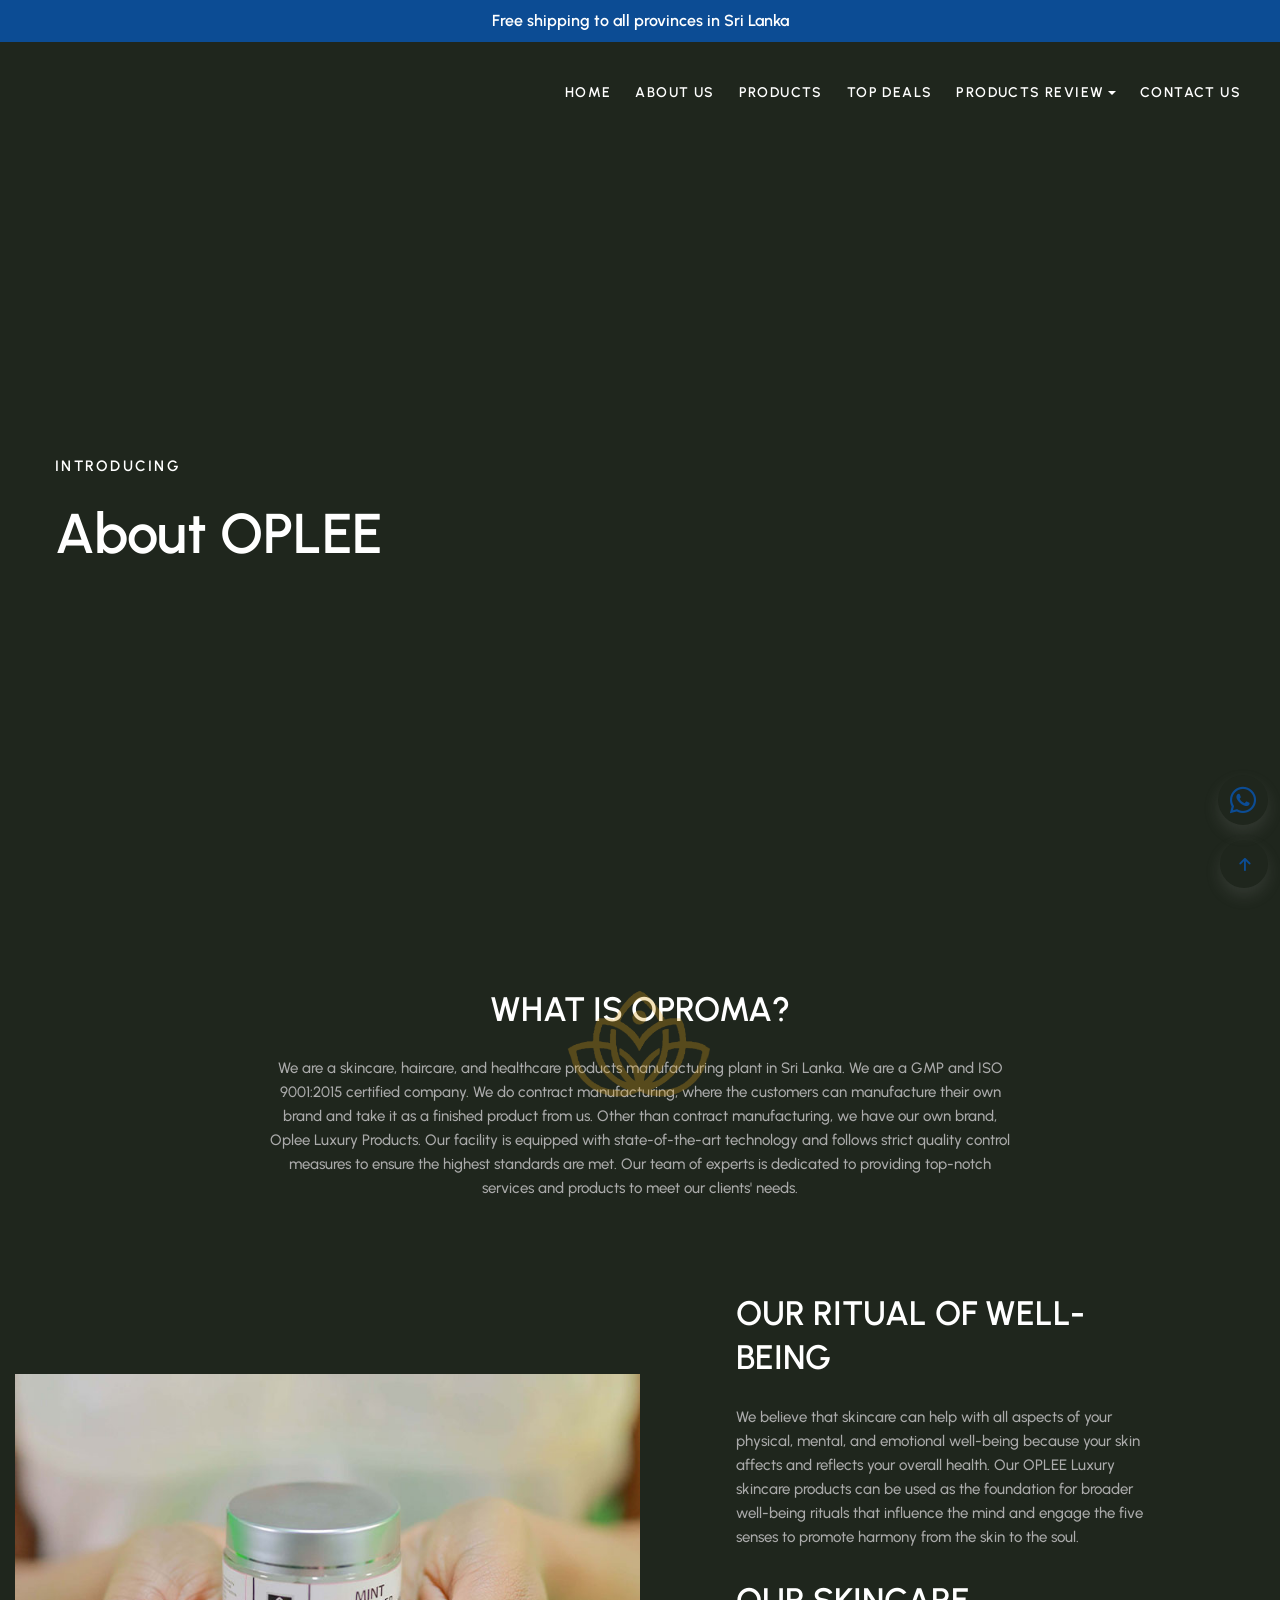
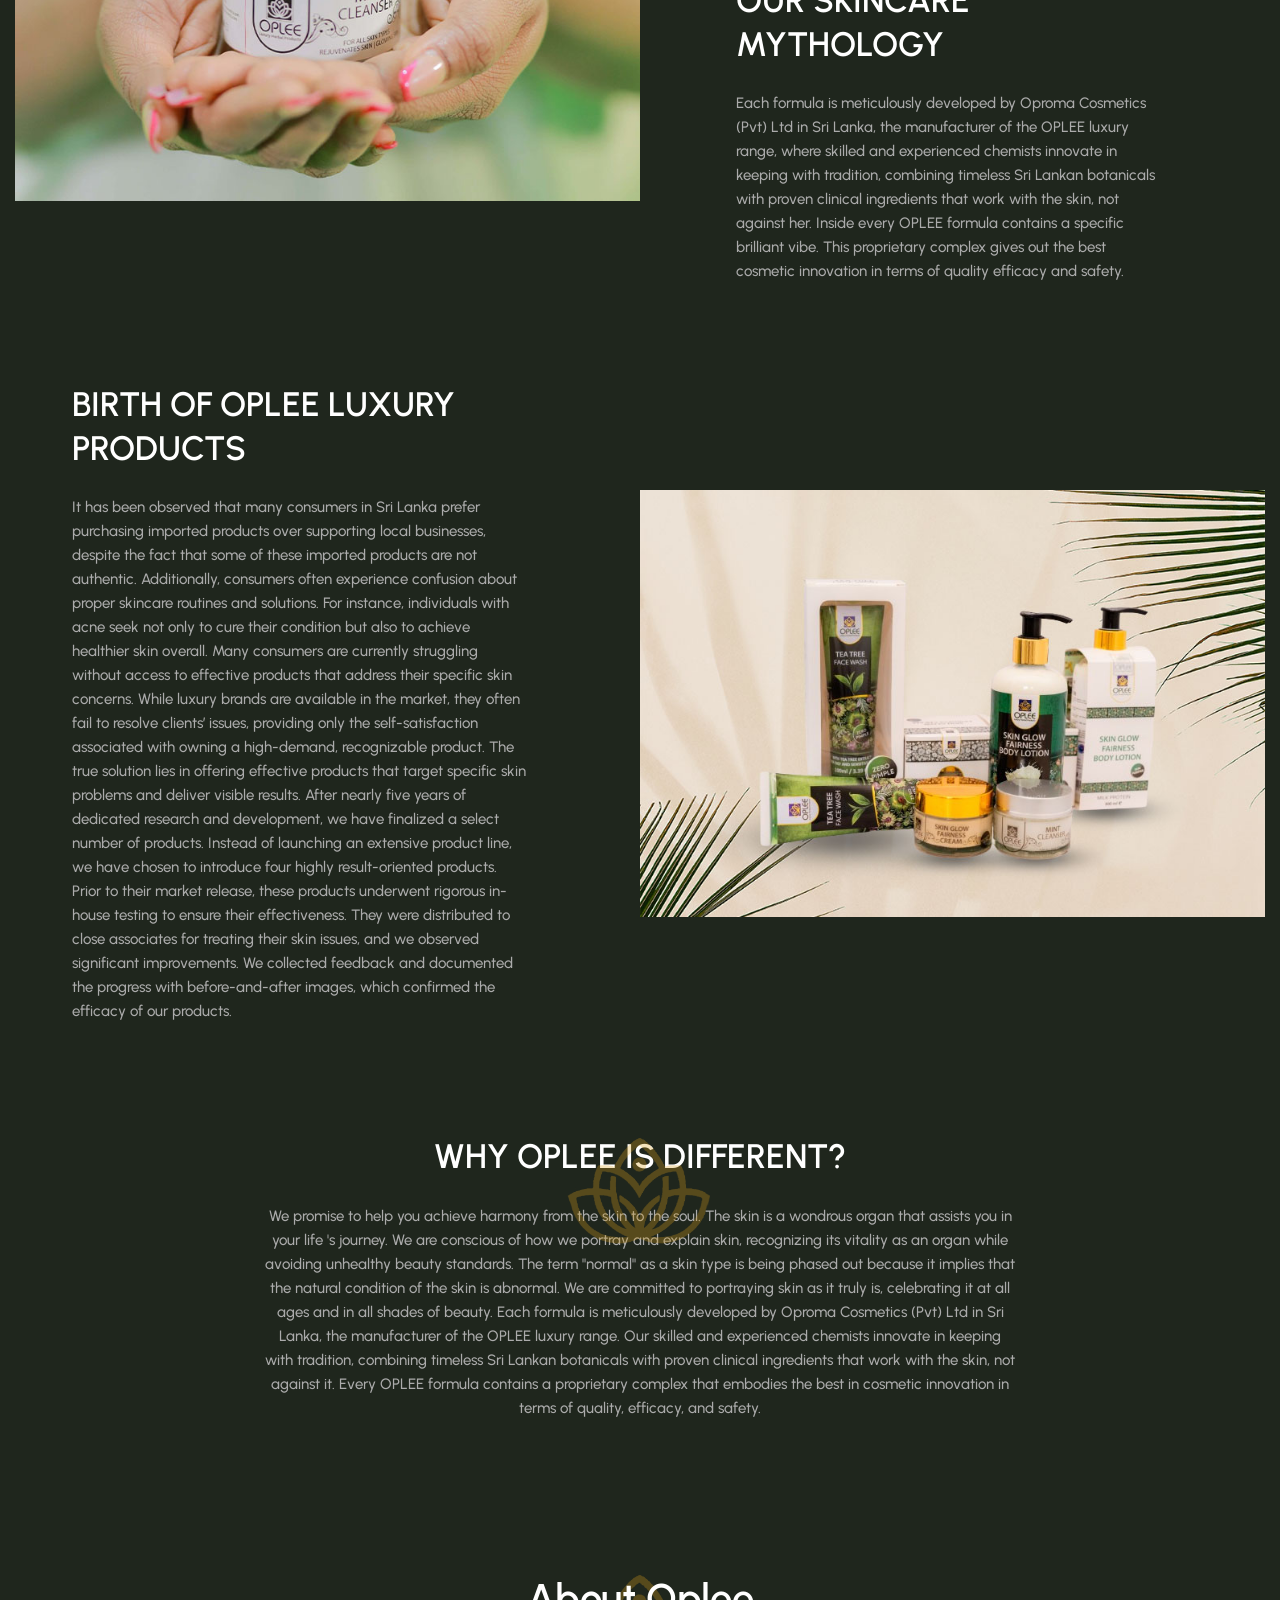
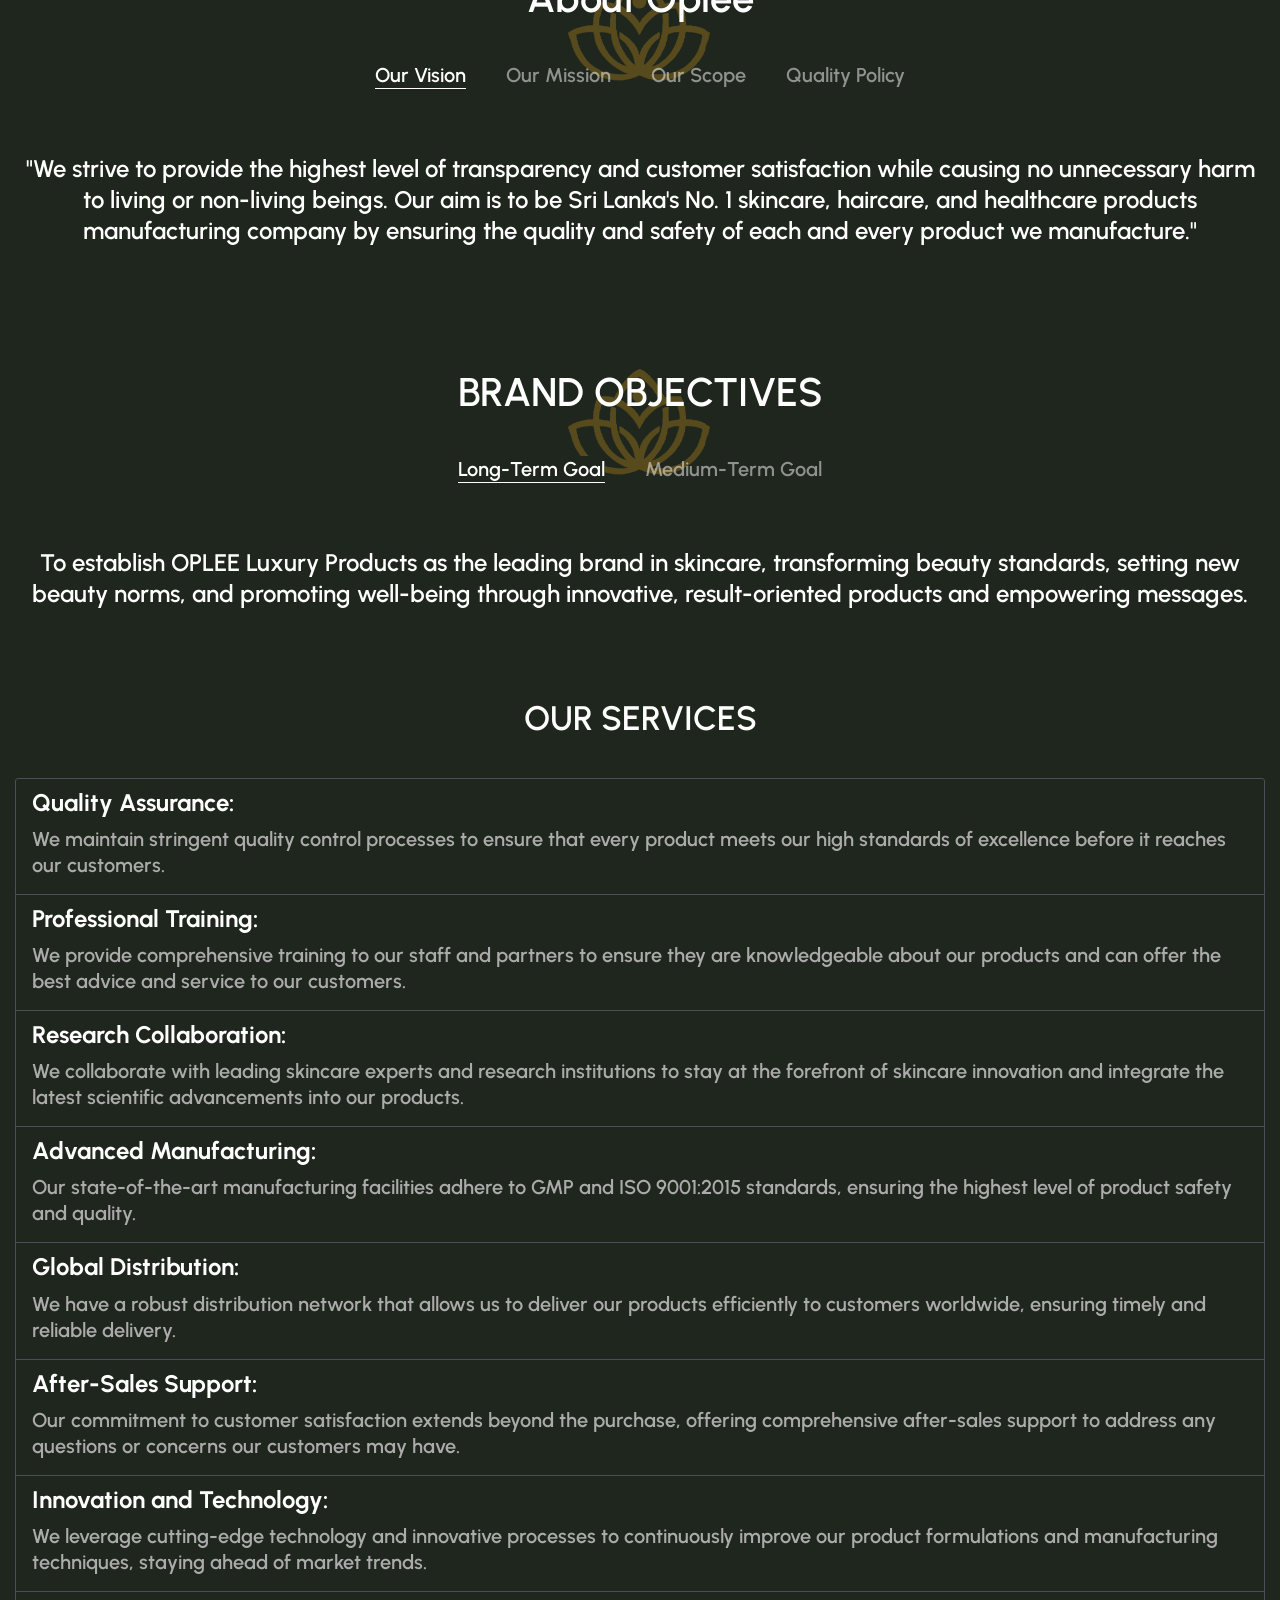
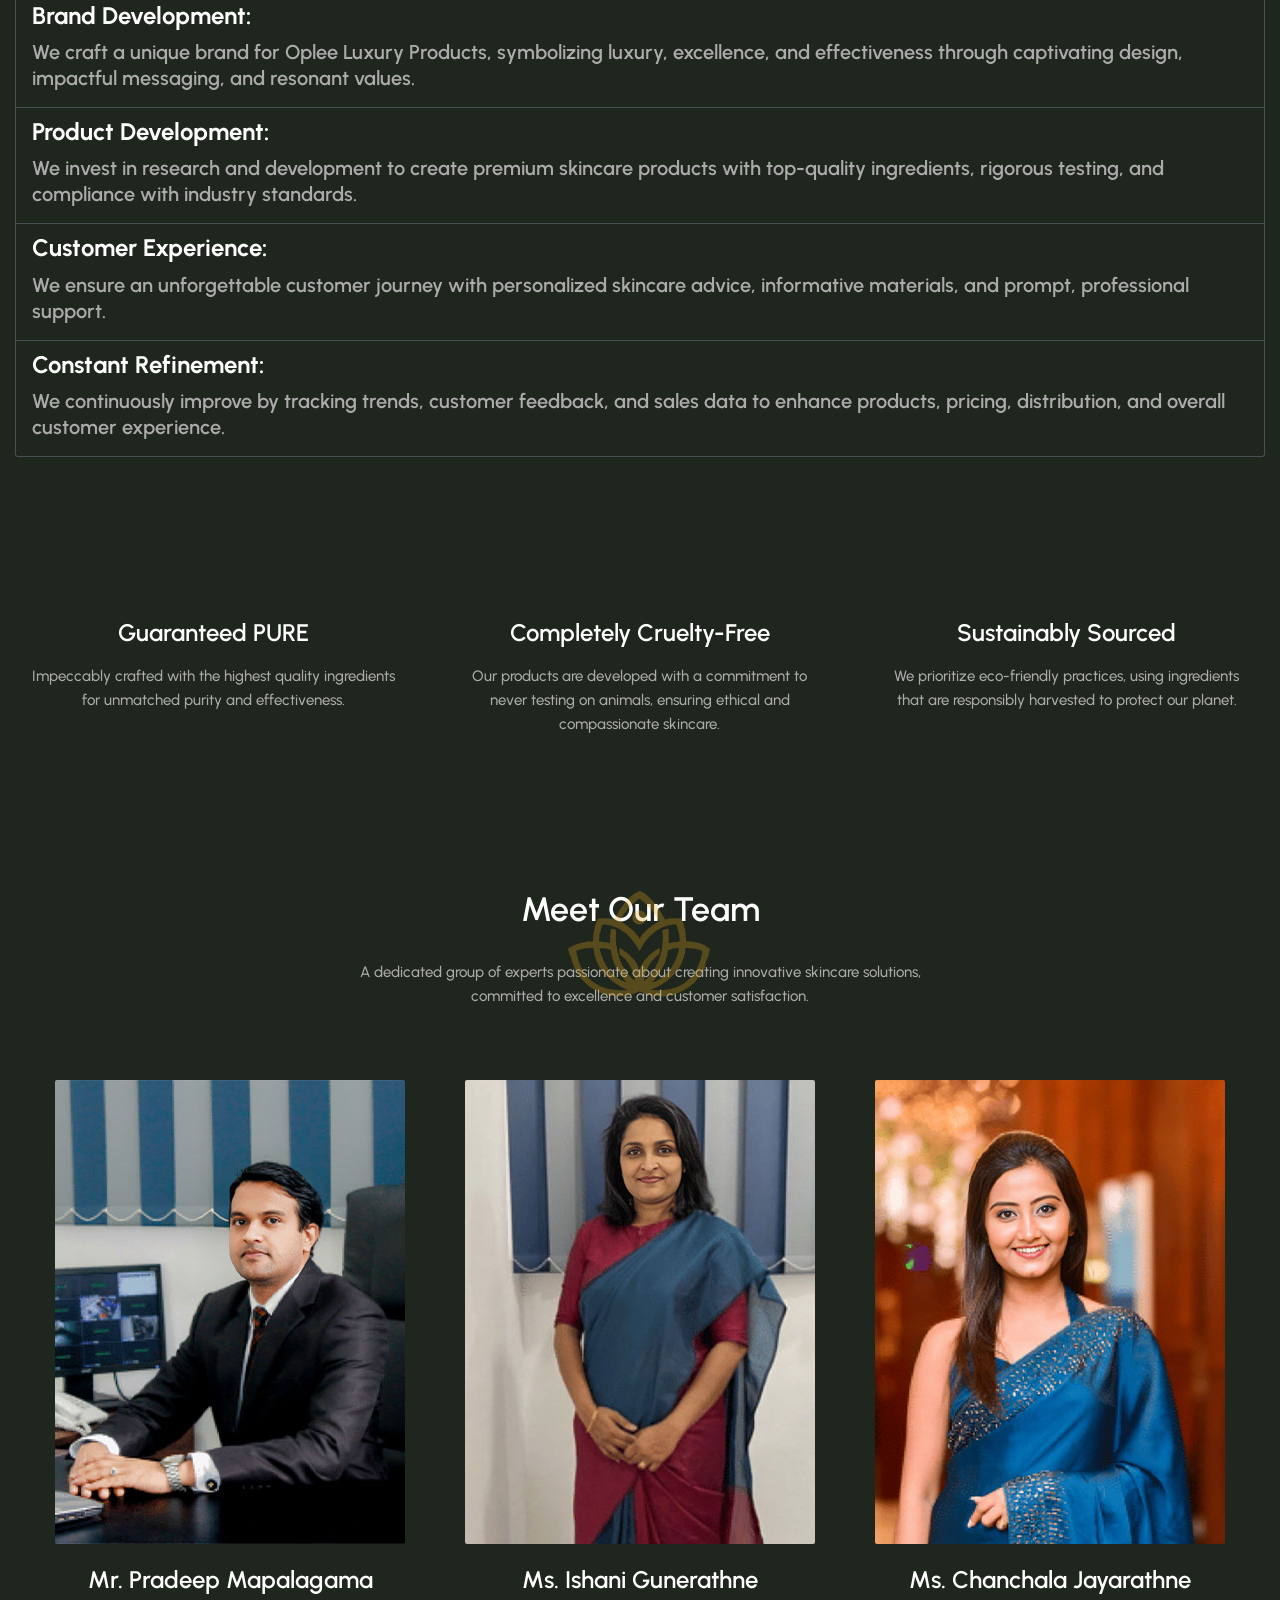
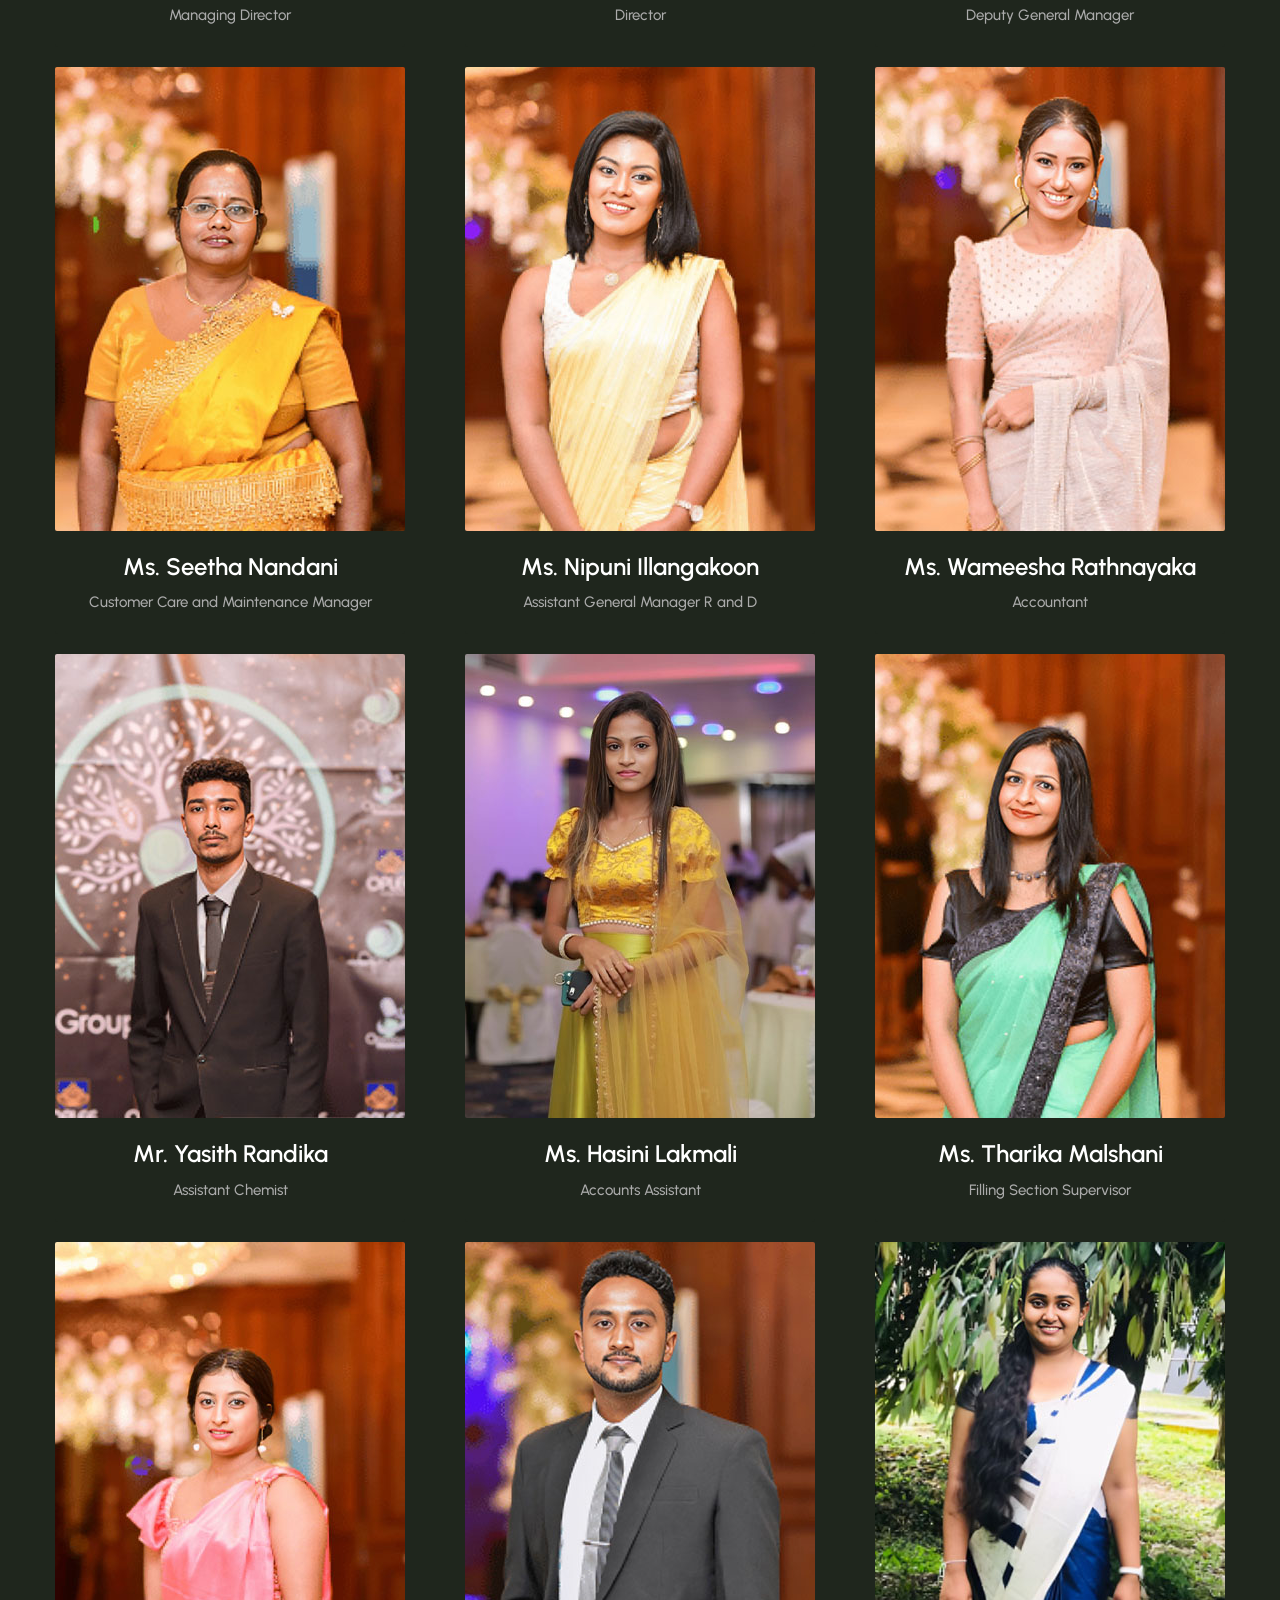
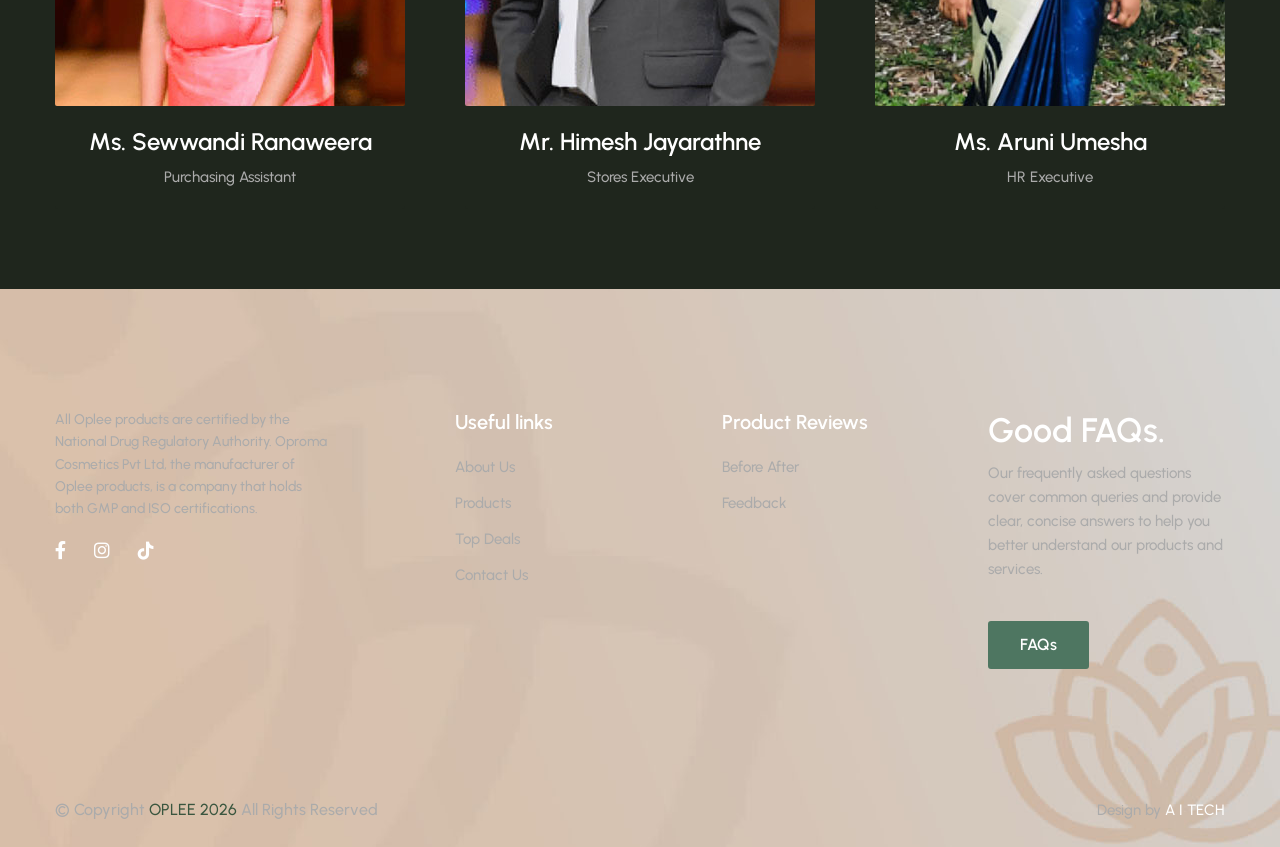
==== commit 1293fd75: "update" ====
--- a/about-us.html
+++ b/about-us.html
@@ -274,7 +274,7 @@
 					</div>
 				</div>
 				<div class="lazy-bg bg-overlay position-absolute z-index-1 w-100 h-100 light-mode-img"
-					data-bg-src="./assets/images/background/bg-about-05.jpg">
+					data-bg-src="./assets/images/background/about.jpg">
 				</div>
 			</div>
 		</div>
@@ -945,16 +945,13 @@
 					</p>
 					<ul class="list-inline fs-18px mb-0">
 						<li class="list-inline-item me-8">
-							<a href="#"><i class="fab fa-twitter"></i></a>
+							<a href="https://www.facebook.com/opleeluxury" target="_blank"><i class="fab fa-facebook-f"></i></a>
 						</li>
 						<li class="list-inline-item me-8">
-							<a href="#"><i class="fab fa-facebook-f"></i></a>
-						</li>
-						<li class="list-inline-item me-8">
-							<a href="#"><i class="fab fa-instagram"></i></a>
+							<a href="https://www.instagram.com/oplee_luxury/?hl=en" target="_blank"><i class="fab fa-instagram"></i></a>
 						</li>
 						<li class="list-inline-item">
-							<a href="#"><i class="fab fa-youtube"></i></a>
+							<a href="https://www.tiktok.com/@opleeluxuryproducts" target="_blank"><i class="fab fa-tiktok"></i></a>
 						</li>
 					</ul>
 
@@ -989,11 +986,11 @@
 					<ul class="list-unstyled mb-0 fw-medium ">
 
 						<li class="pt-3 mb-4">
-							<a href="#" title="Before After" class="text-body">Before After</a>
+							<a href="before-after.html" title="Before After" class="text-body">Before After</a>
 						</li>
 
 						<li class="pt-3 mb-4">
-							<a href="#" title="Feedback" class="text-body">Feedback</a>
+							<a href="feedback.html" title="Feedback" class="text-body">Feedback</a>
 						</li>
 
 					</ul>
--- a/assets/css/custom.css
+++ b/assets/css/custom.css
@@ -53,5 +53,4 @@
     background-image: url(../images/footer/footer.jpg);
     background-position: right;
     background-repeat: no-repeat;
-    background-attachment: fixed;
 }
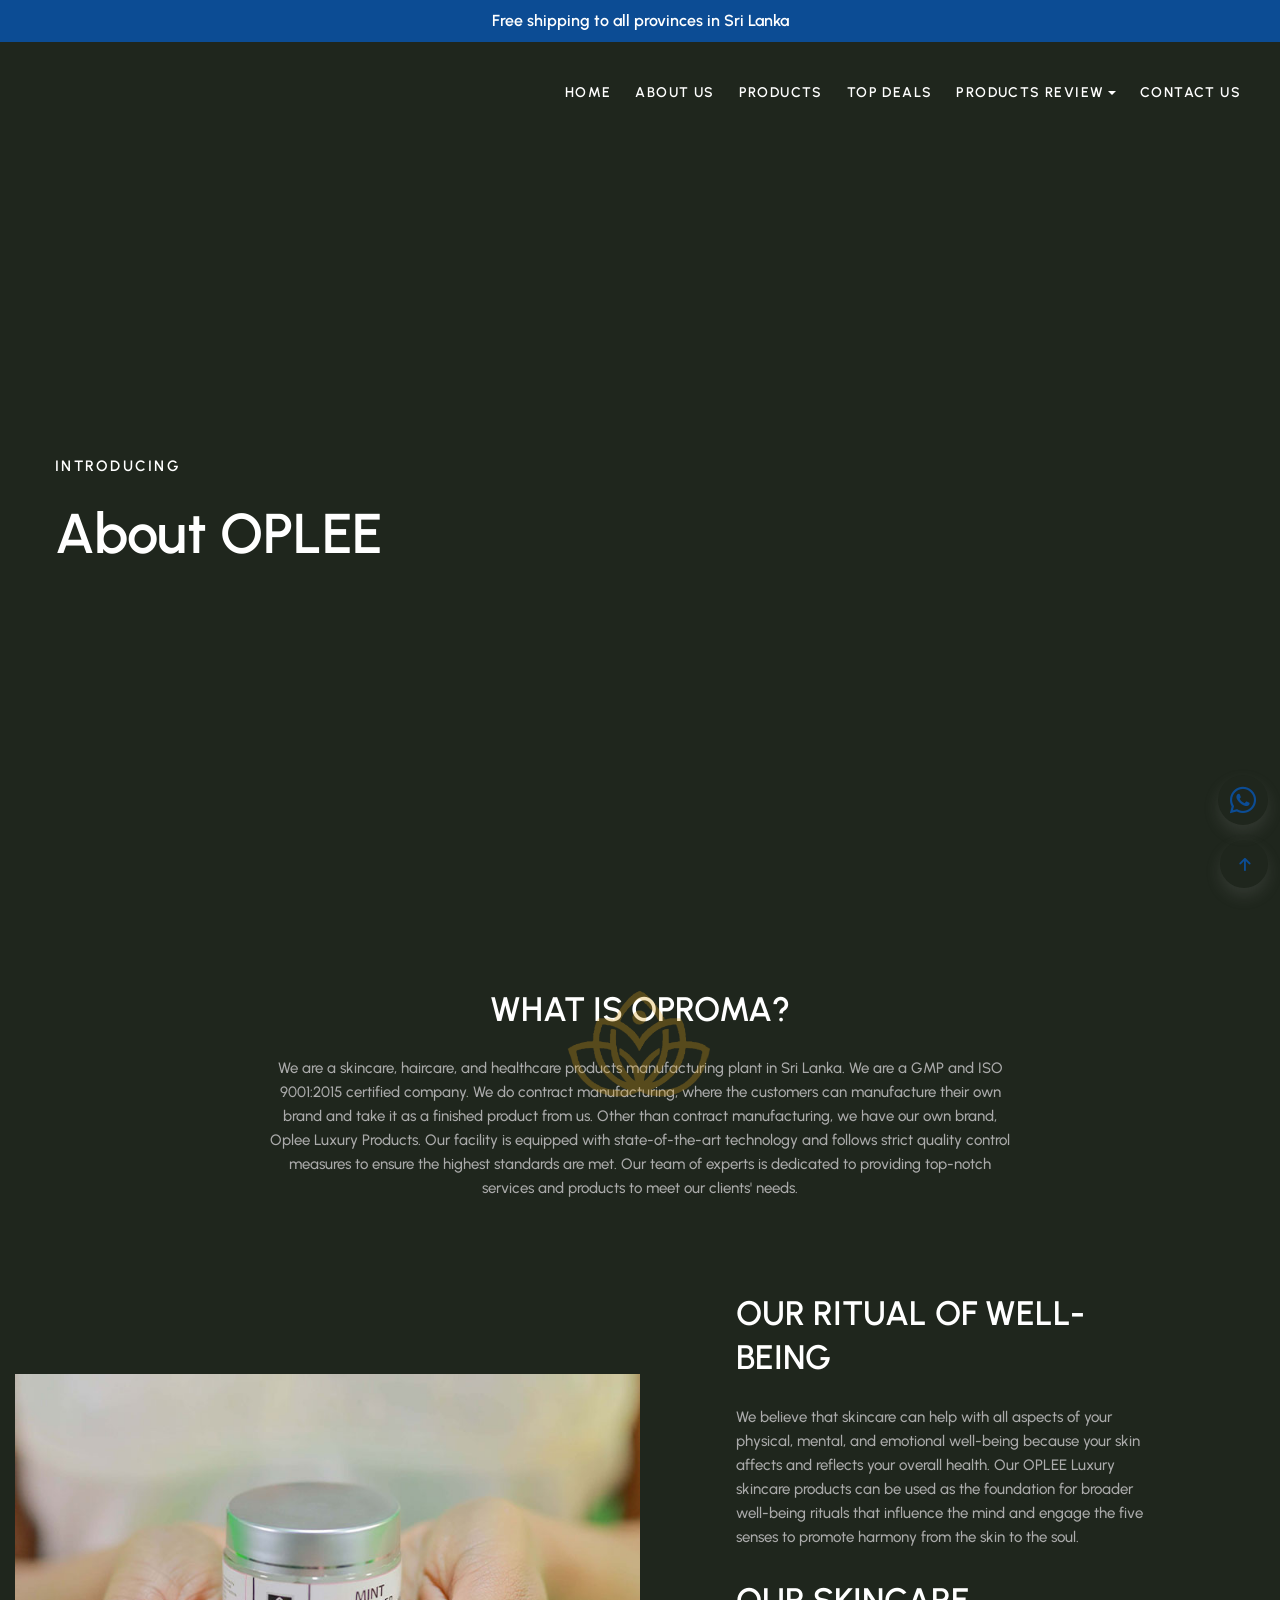
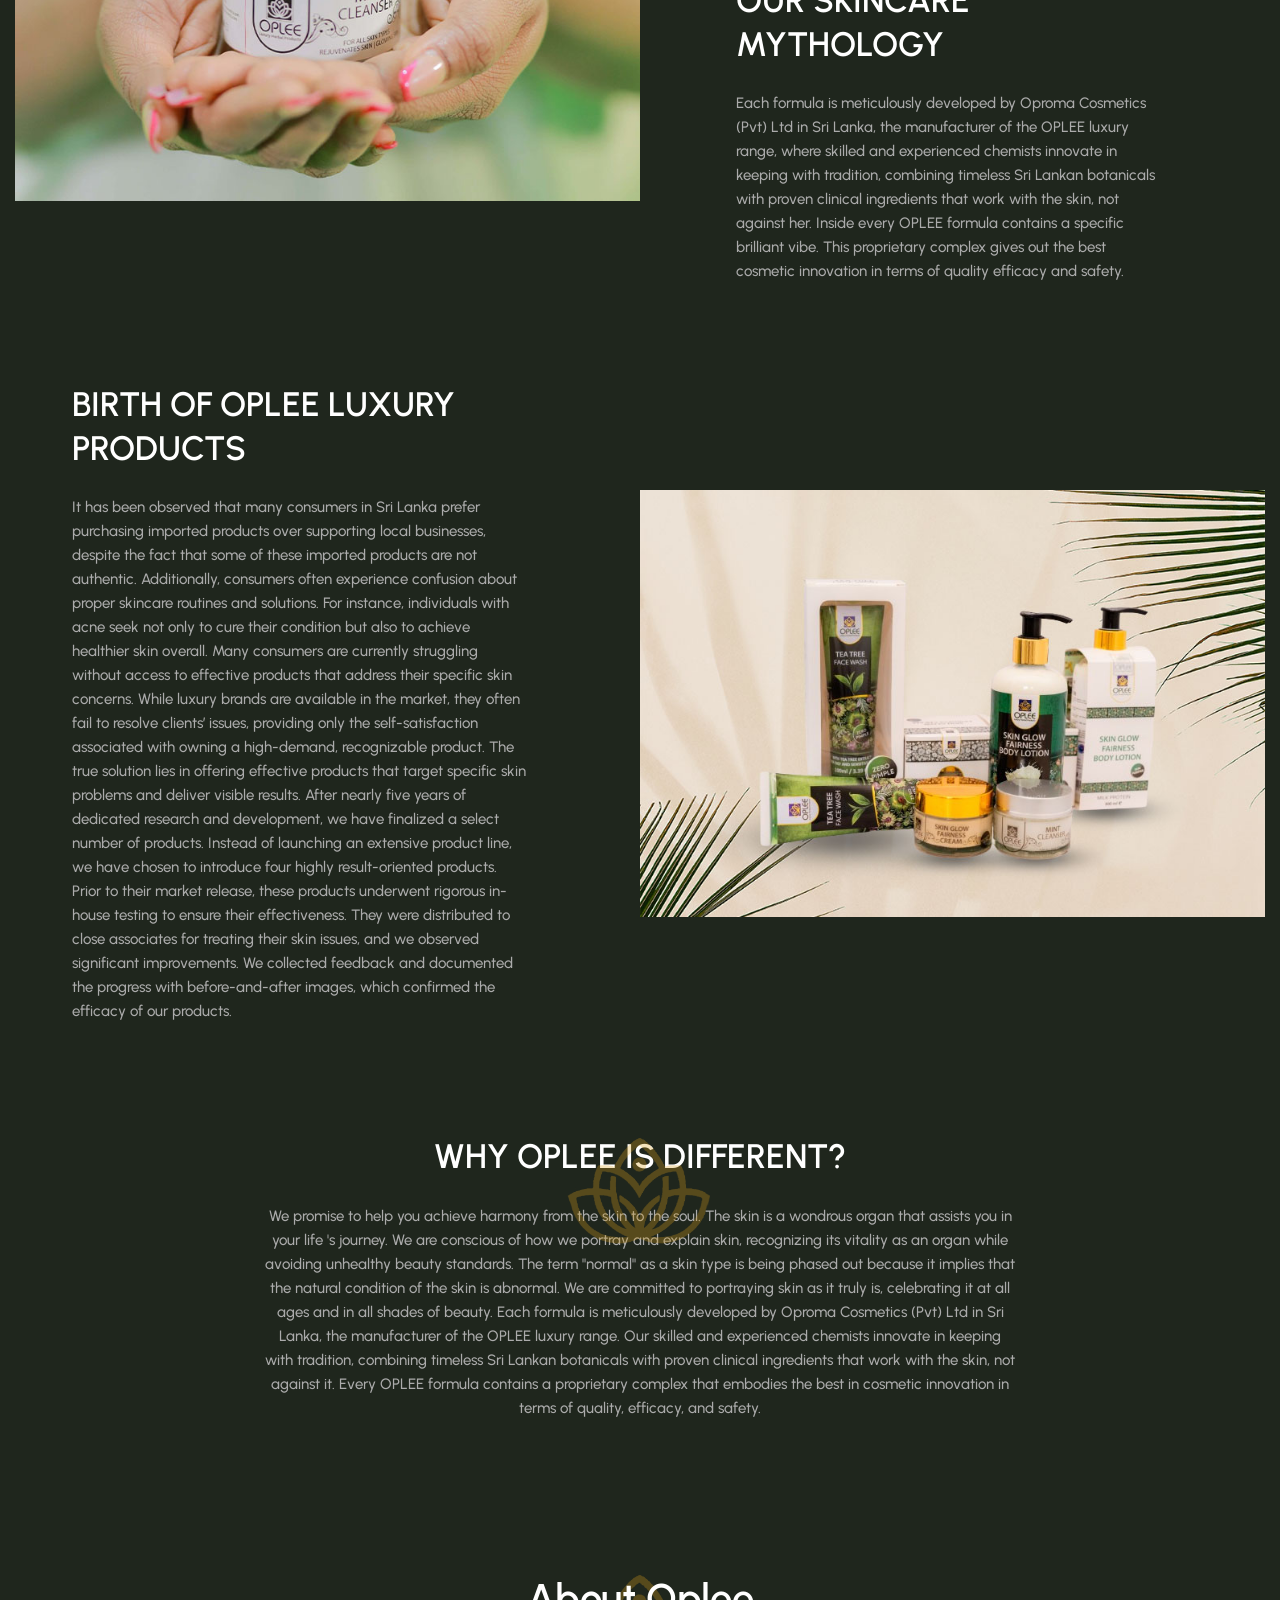
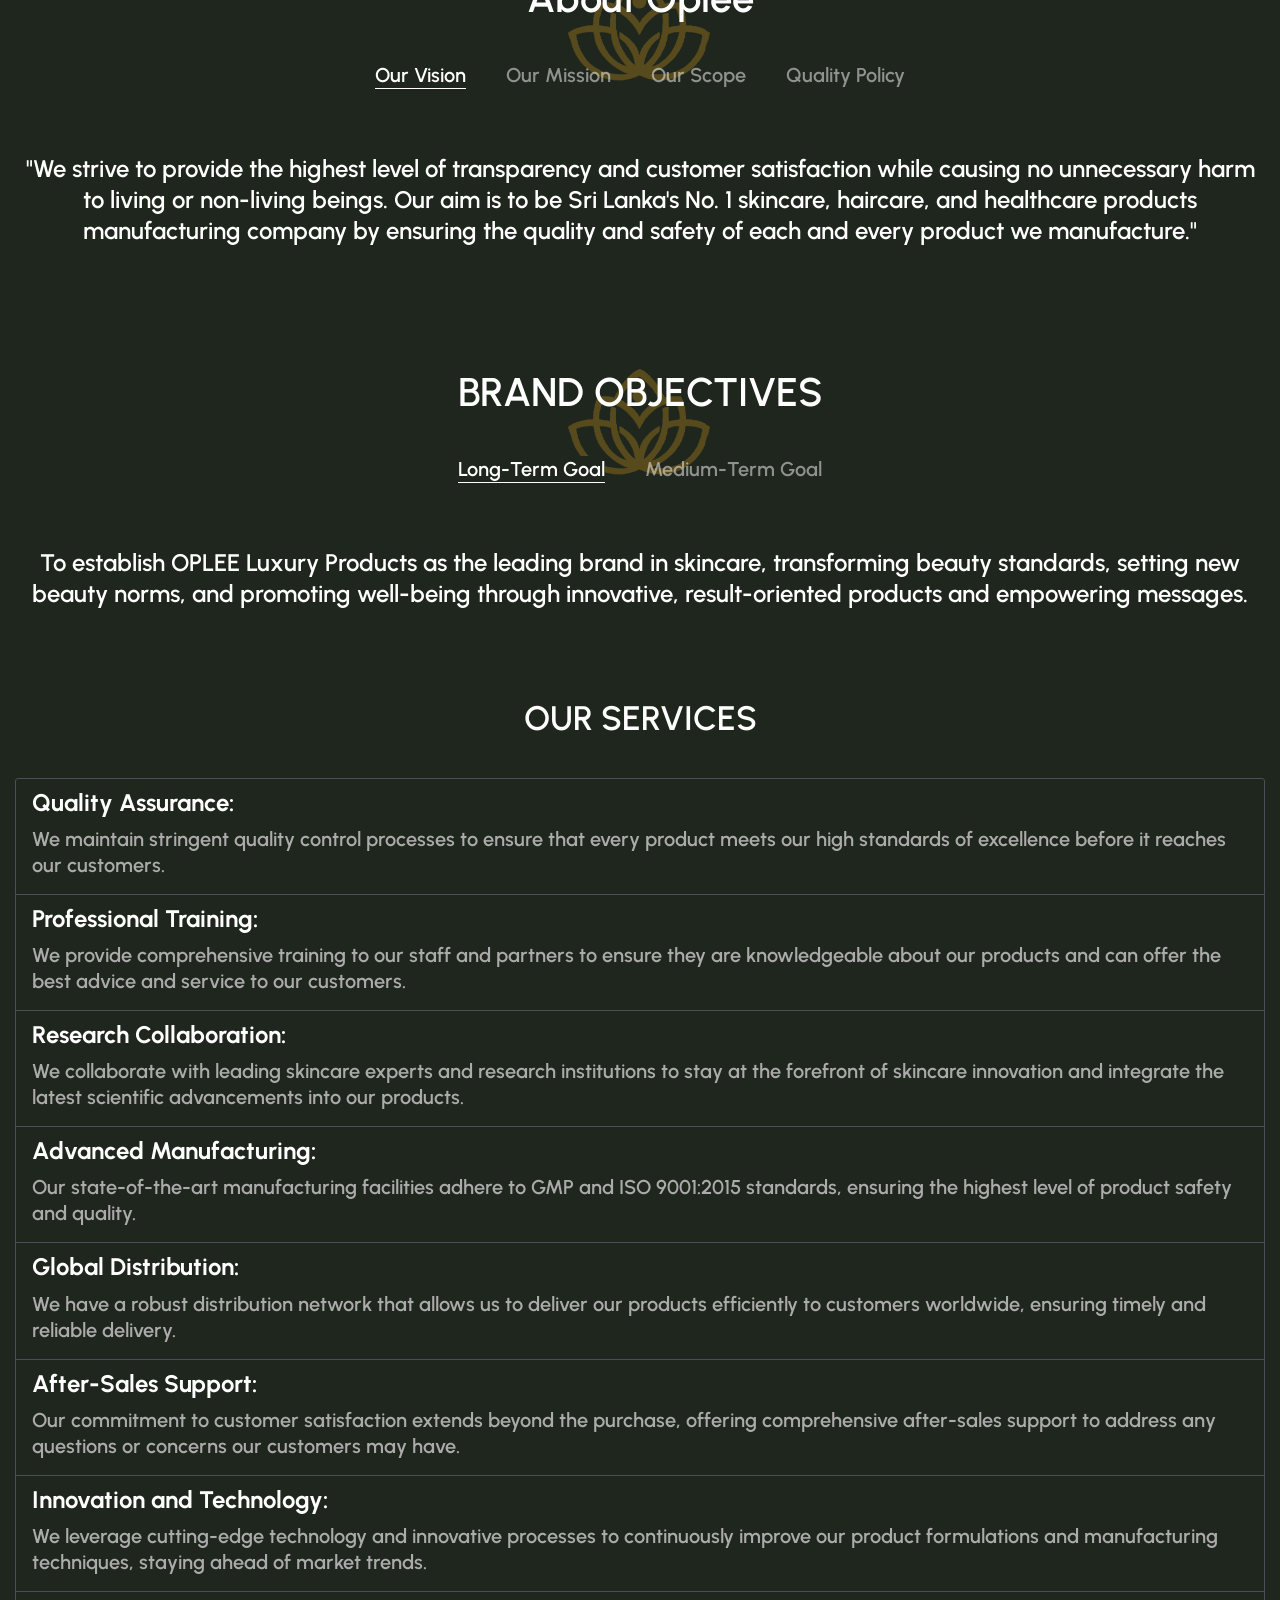
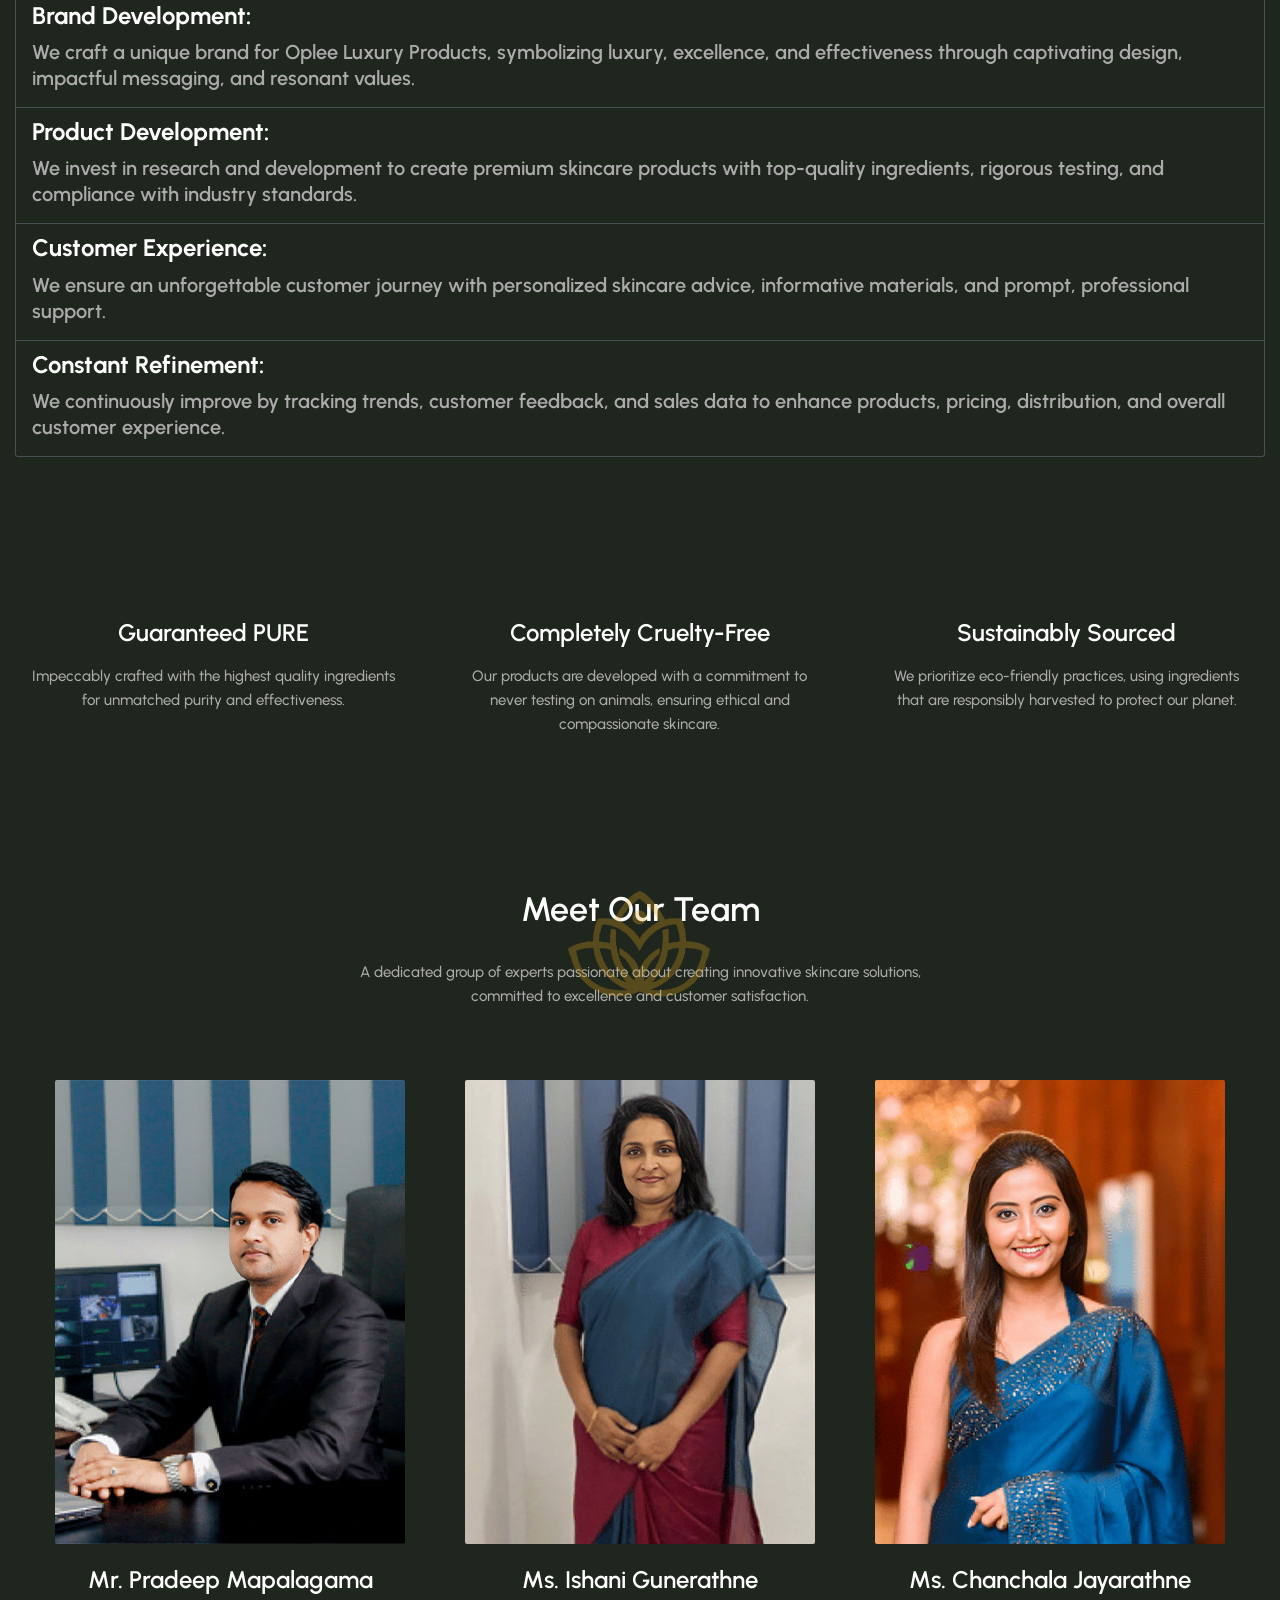
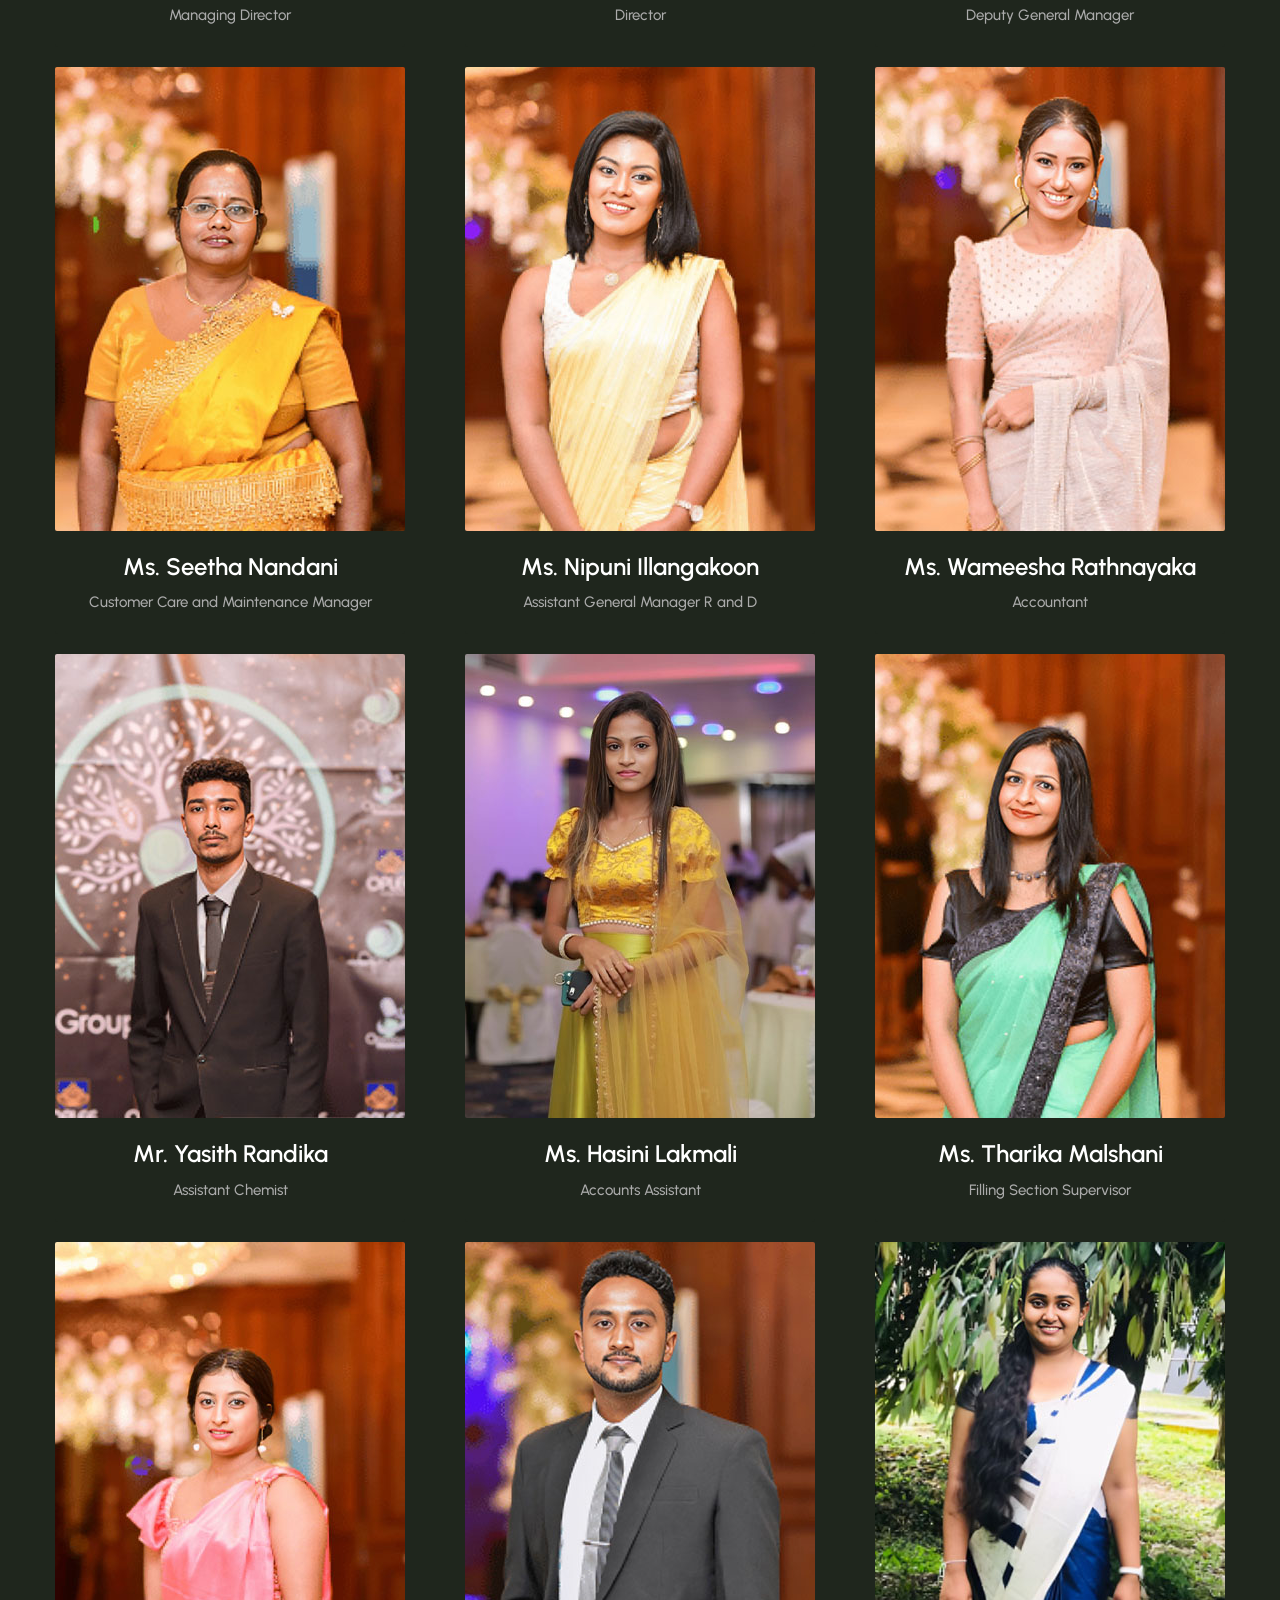
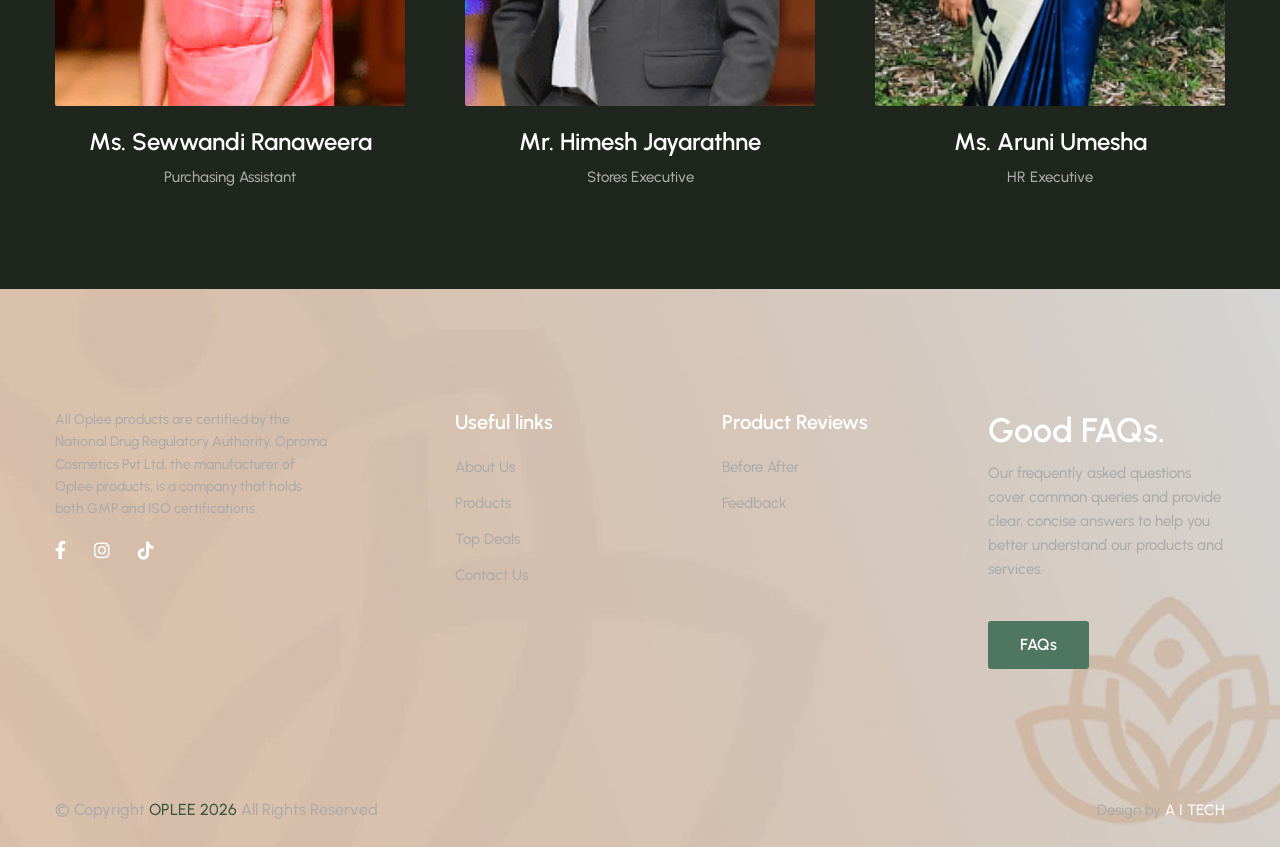
==== commit 3f2207d6: "update" ====
--- a/about-us.html
+++ b/about-us.html
@@ -932,7 +932,7 @@
 		</section> -->
 
 	</main>
-	<footer class="pt-15 pt-lg-20 footer bg-section-4">
+	<footer class="pt-10 pt-lg-20 footer bg-section-4">
 		<div class="container pt-4">
 			<div class="row">
 				<div class="col-lg-4 col-12 mb-11 mb-lg-0 fs-14px">
@@ -954,6 +954,22 @@
 							<a href="https://www.tiktok.com/@opleeluxuryproducts" target="_blank"><i class="fab fa-tiktok"></i></a>
 						</li>
 					</ul>
+
+					<div class="pt-10 d-flex justify-content-between">
+						<div>
+							<img class="lazy-image img-fluid light-mode-img mb-5" src="#" data-src="./assets/images/footer/nmra.png" width="auto" height="50" alt="Logo">
+						</div>
+						<div>
+							<img class="lazy-image img-fluid light-mode-img mb-5" src="#" data-src="./assets/images/footer/iso.png" width="auto" height="50" alt="Logo">
+						</div>
+						<div>
+							<img class="lazy-image img-fluid light-mode-img mb-5" src="#" data-src="./assets/images/footer/gmp.png" width="auto" height="50" alt="Logo">
+						</div>
+						<div>
+							<img class="lazy-image img-fluid light-mode-img mb-5" src="#" data-src="./assets/images/footer/excellence.png" width="auto" height="50" alt="Logo">
+						</div>
+					</div>
+
 
 				</div>
 				<div class="col-lg col-md-4 col-12 mb-11 mb-lg-0">
--- a/assets/css/custom.css
+++ b/assets/css/custom.css
@@ -53,4 +53,5 @@
     background-image: url(../images/footer/footer.jpg);
     background-position: right;
     background-repeat: no-repeat;
+    background-size: cover;
 }
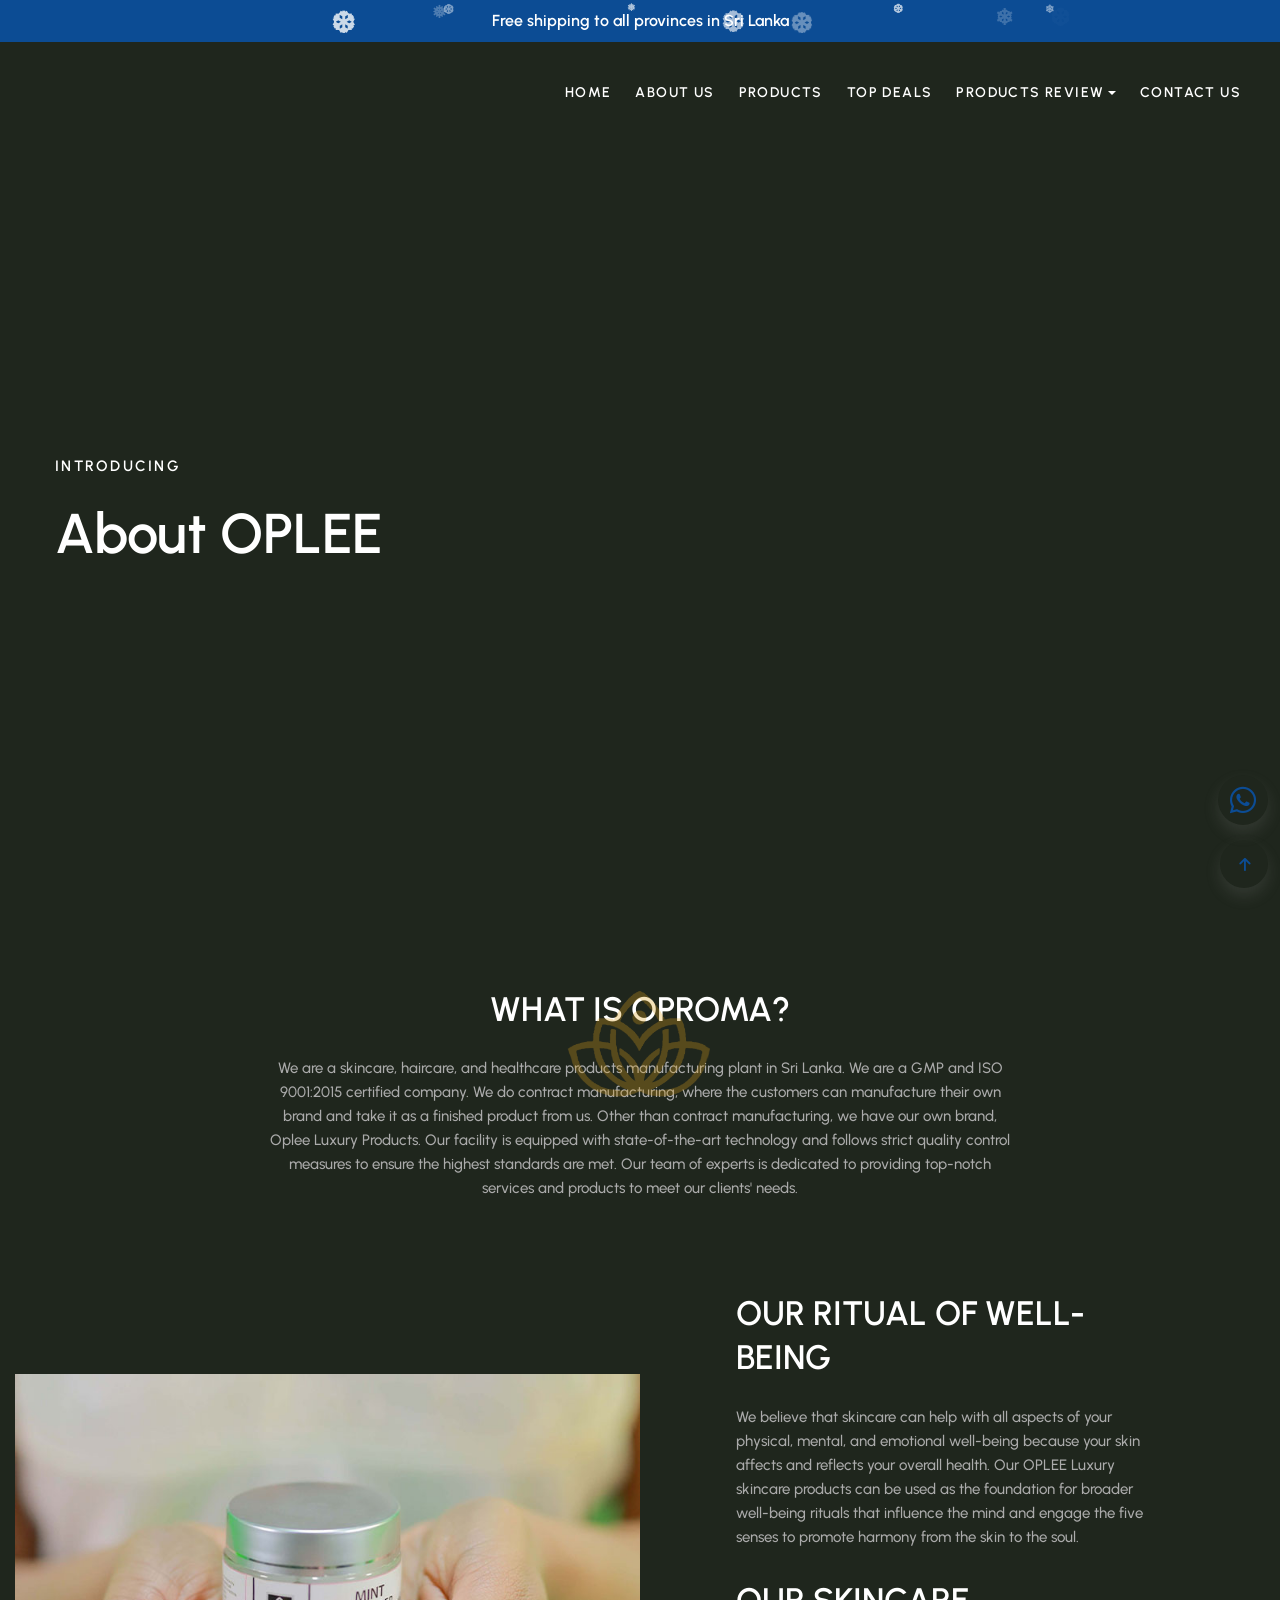
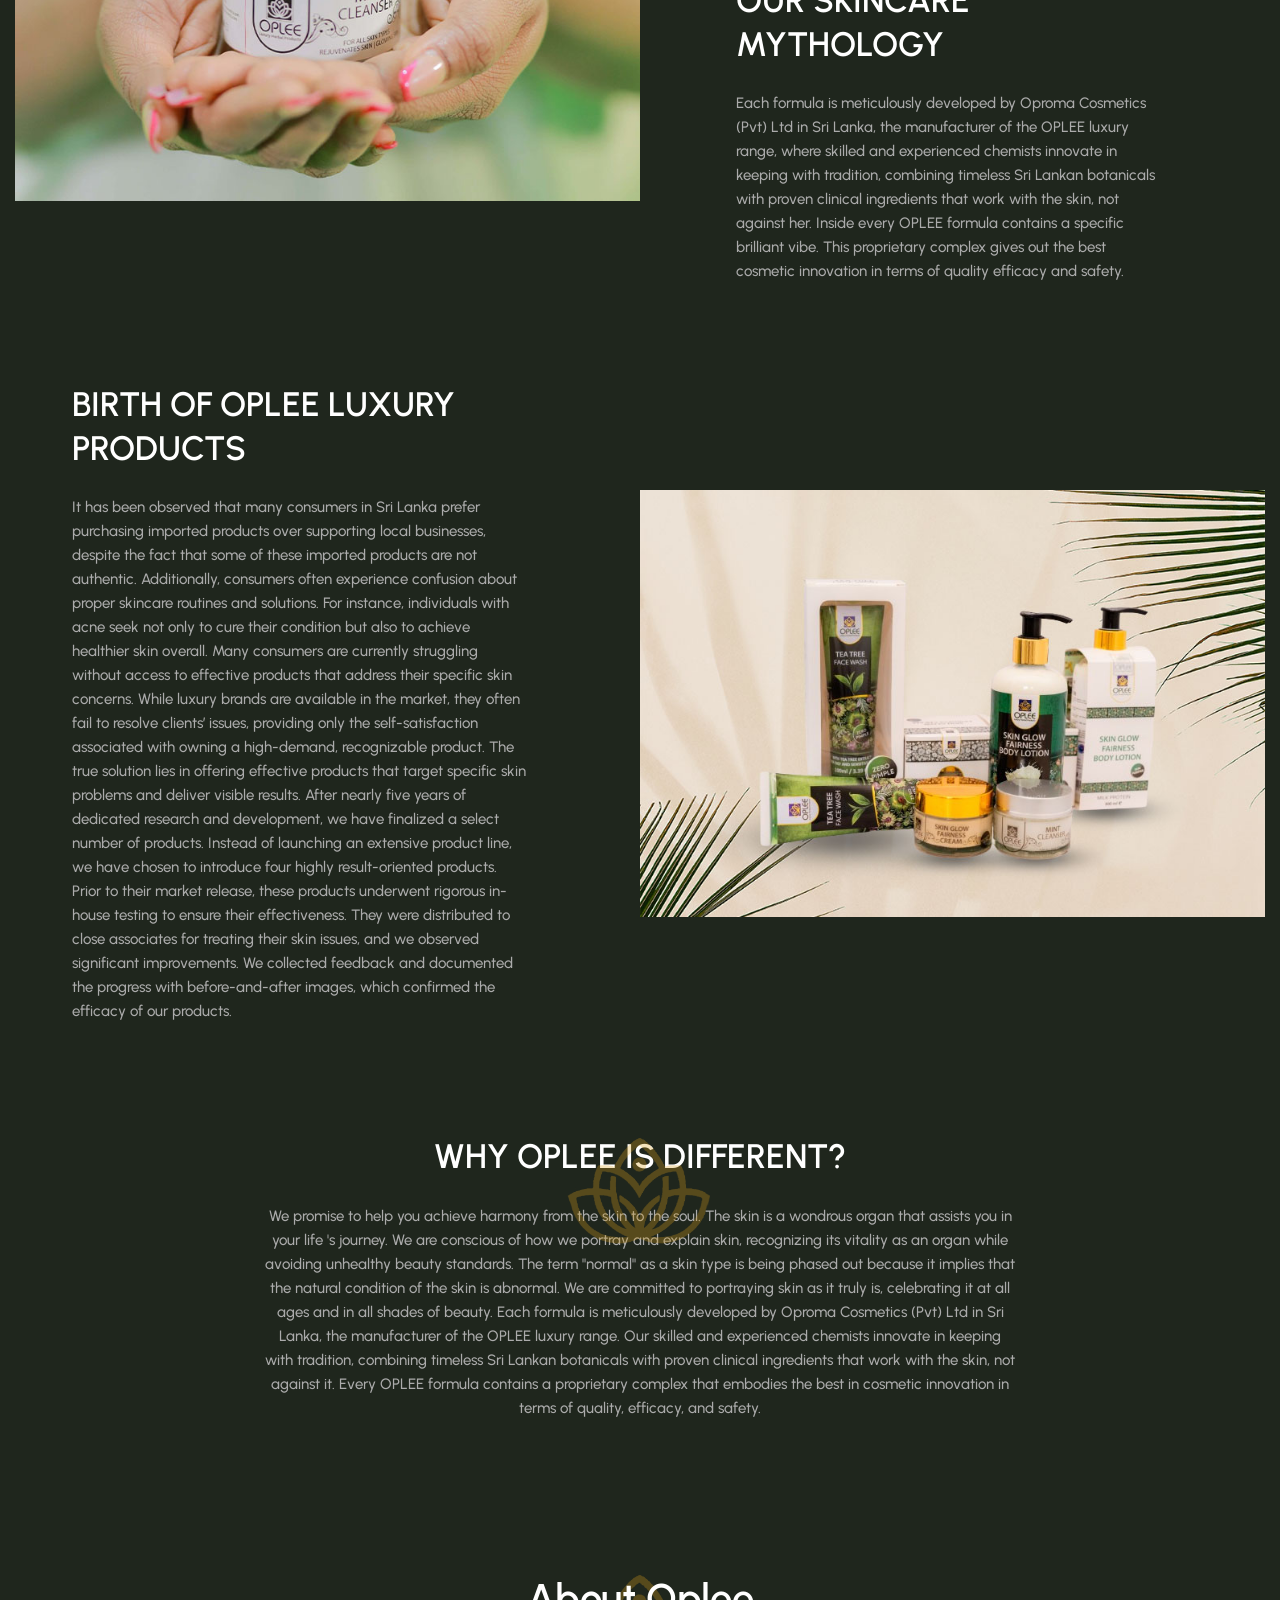
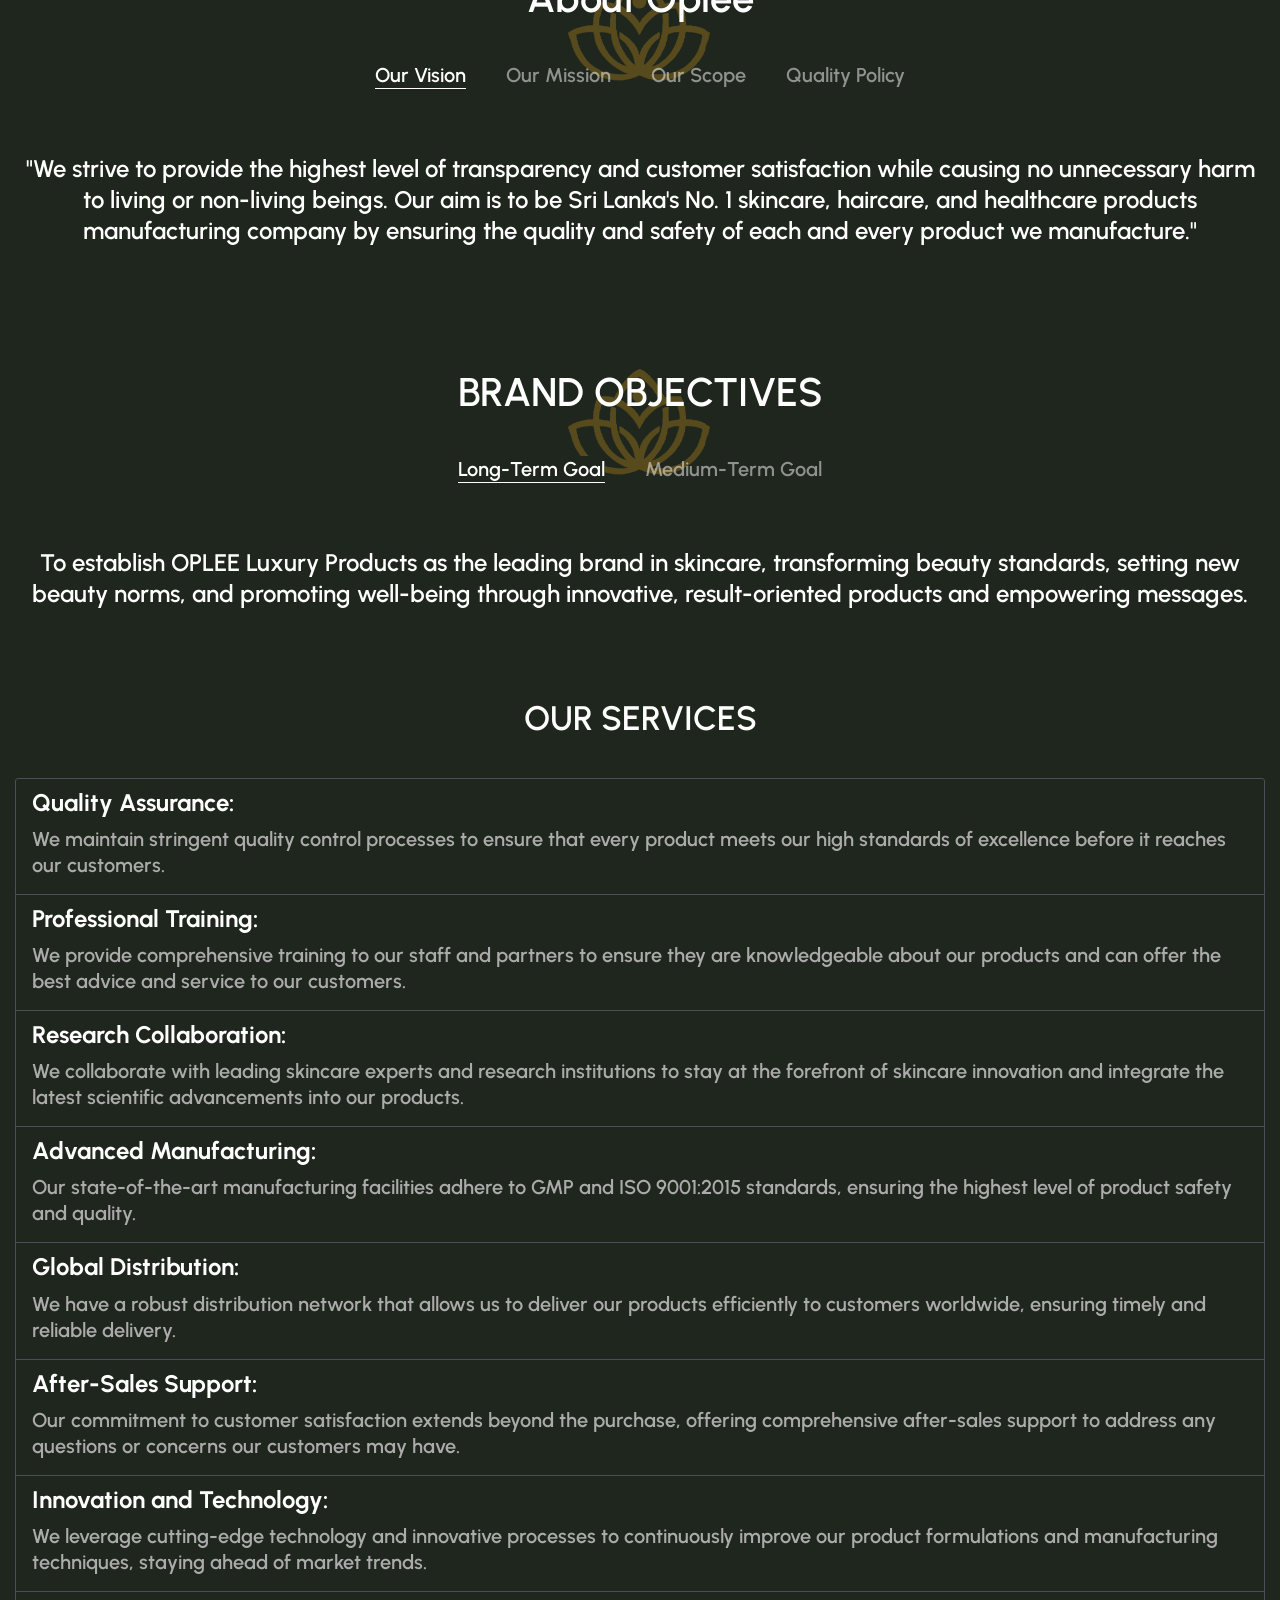
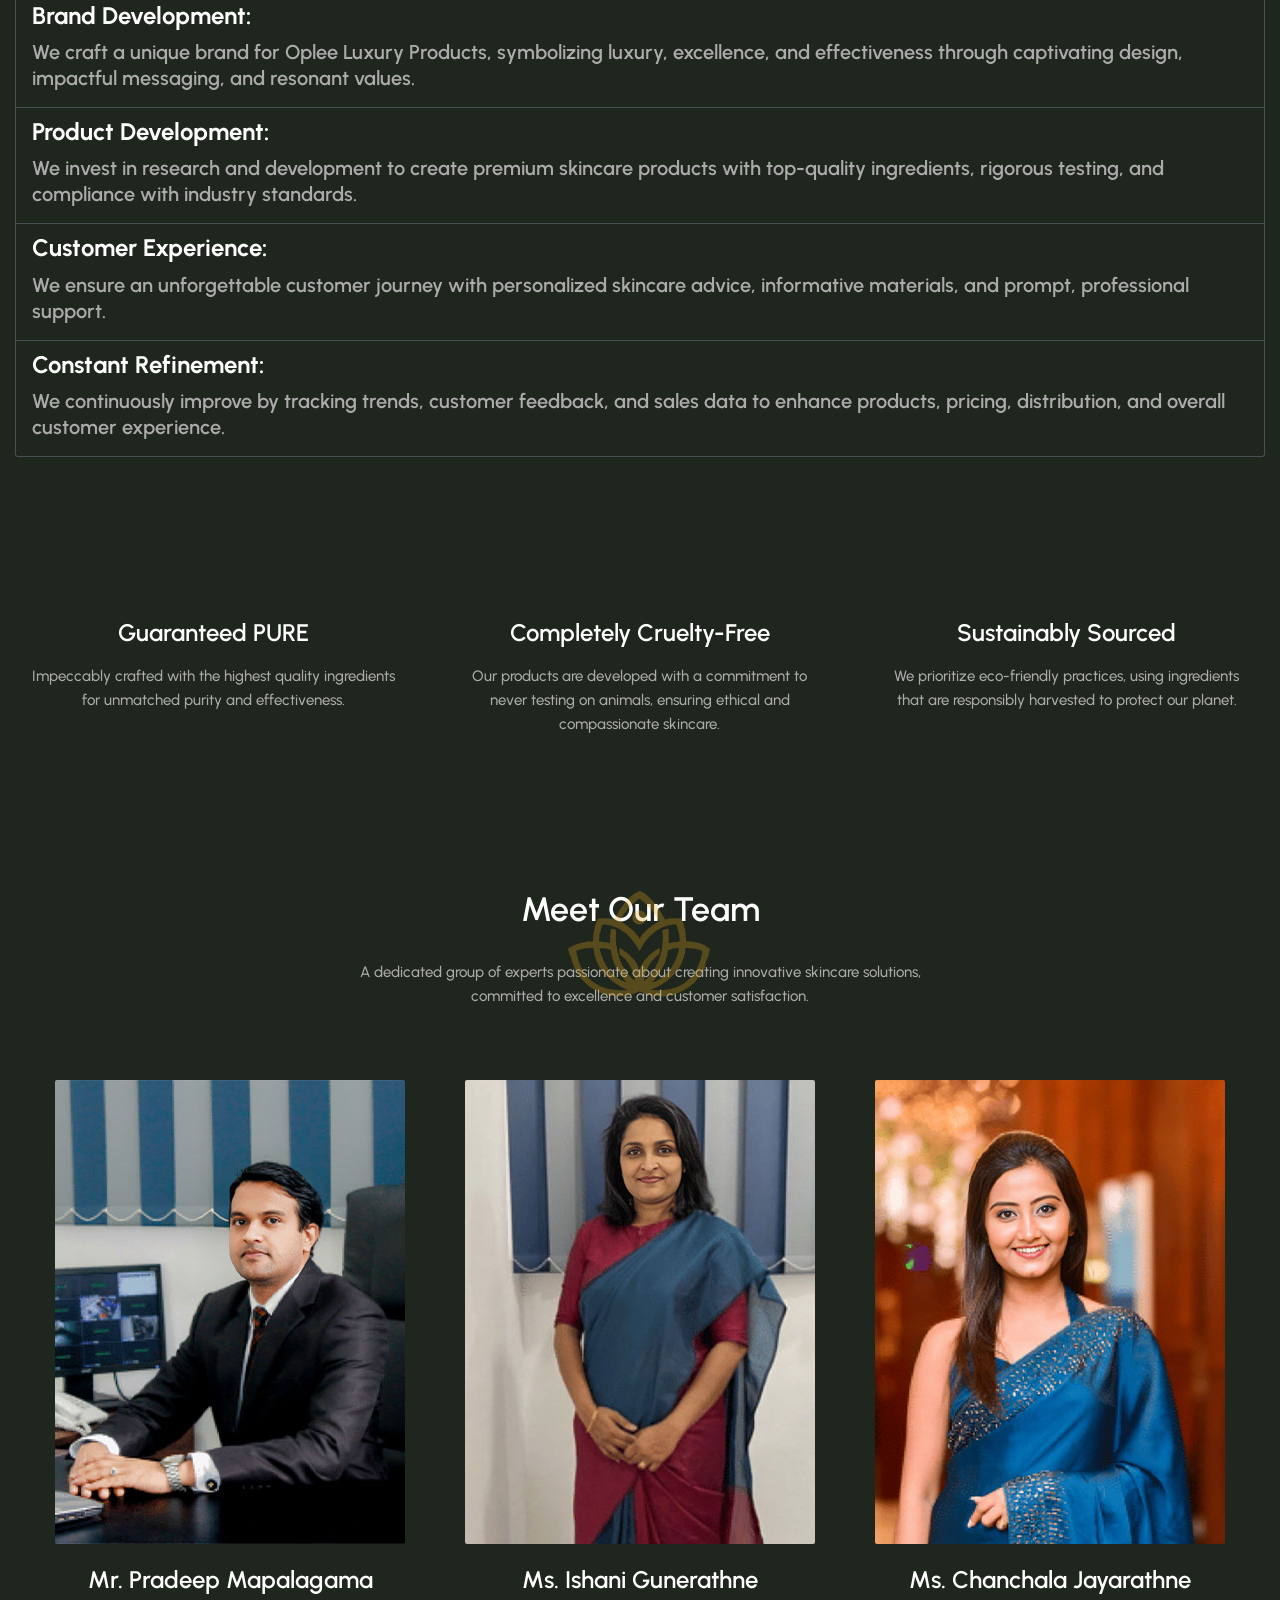
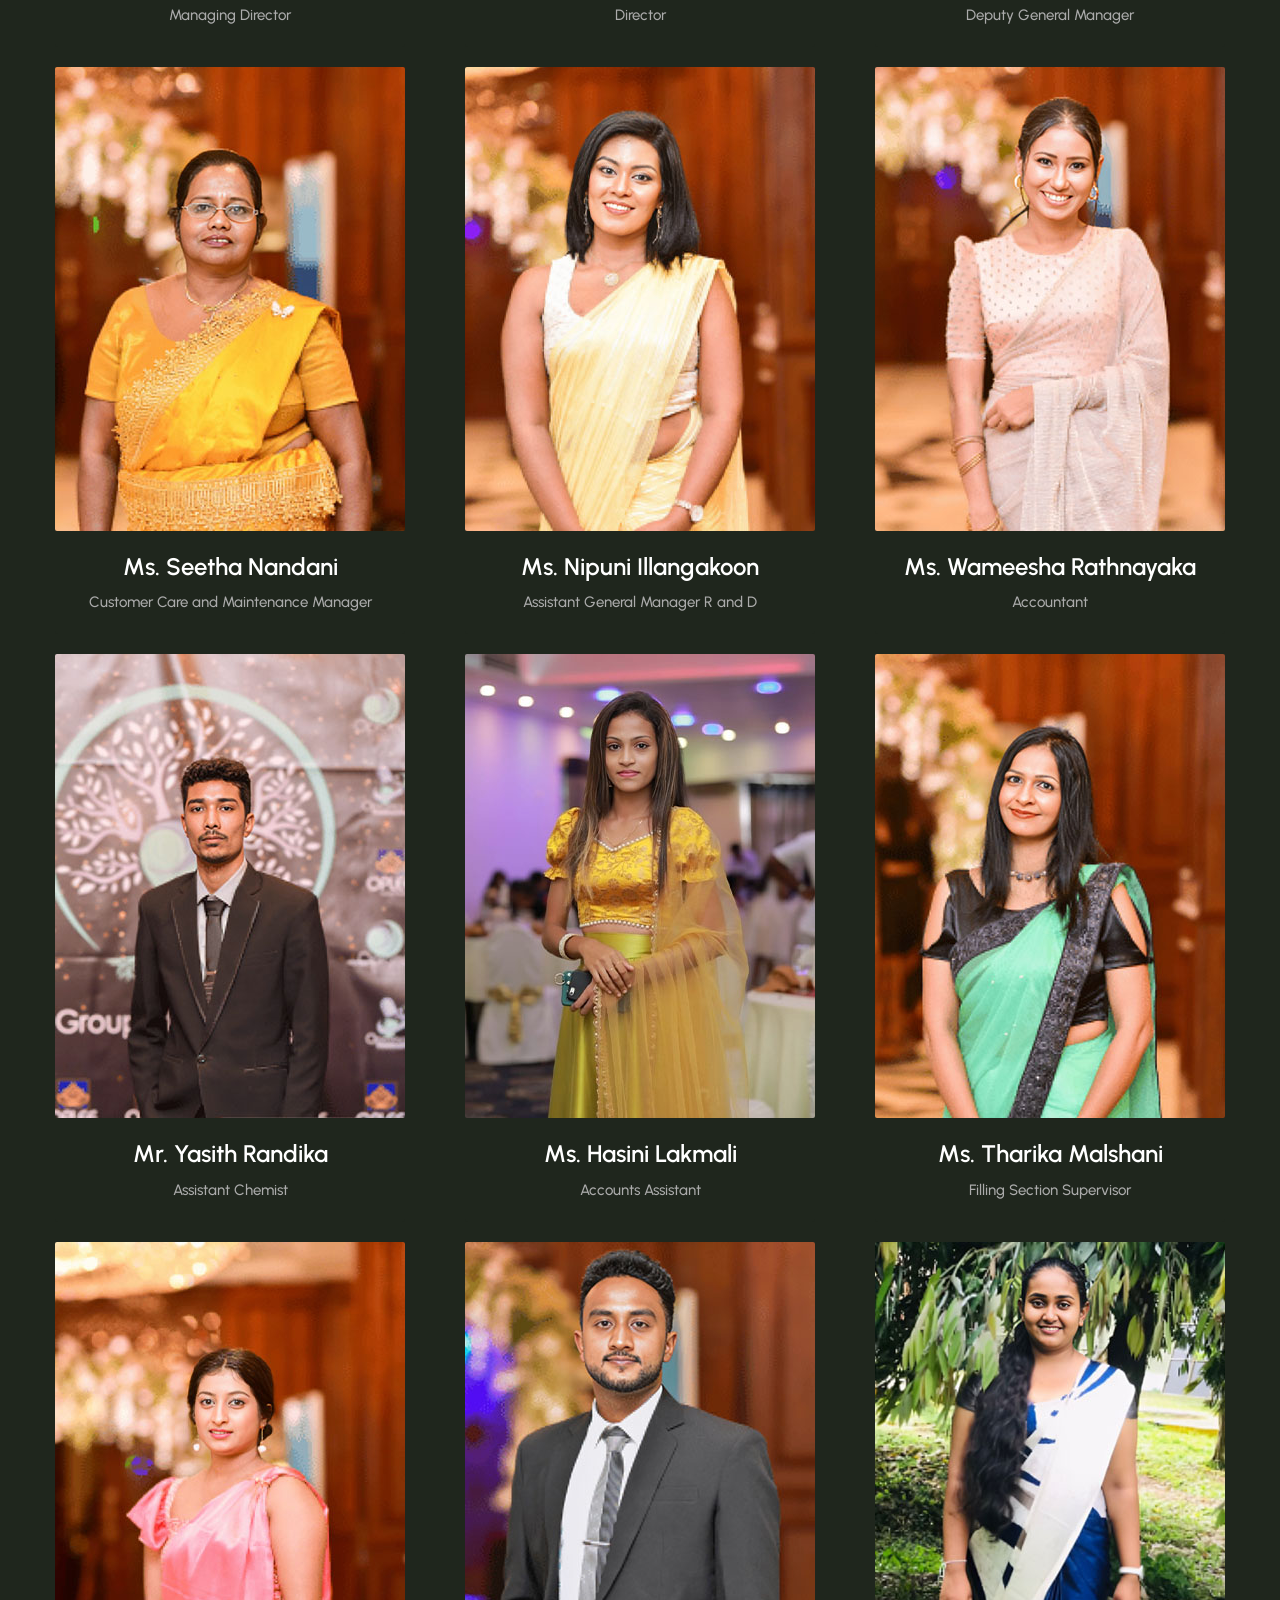
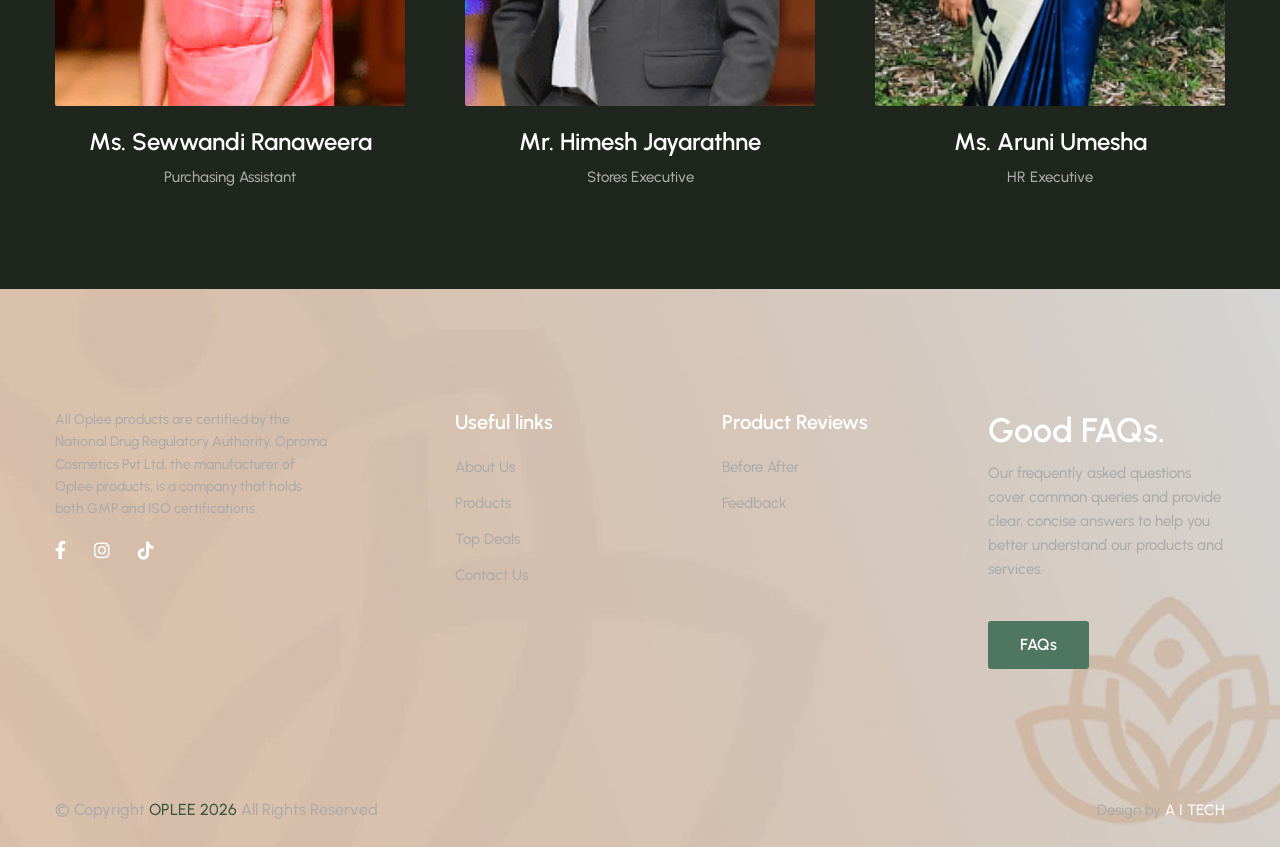
==== commit 2c2d8fa0: "update snowdrop" ====
--- a/about-us.html
+++ b/about-us.html
@@ -23,6 +23,28 @@
 	<link rel="stylesheet" href="./assets/css/theme.css">
 	<link rel="stylesheet" href="./assets/css/team.css">
 	<link rel="stylesheet" href="./assets/css/custom.css">
+	<link rel="stylesheet" href="./assets/css/snowdrop.css">
+
+	<!-- SEO Meta Tags -->
+    <meta name="description" content="Oproma Cosmetics, the manufacturer of Oplee Luxury Products, is a GMP and ISO 9001:2015 certified company in Sri Lanka. Specializing in skincare, haircare, and healthcare products, we offer contract manufacturing services and our own luxury skincare line. Discover how Oplee blends traditional botanicals with cutting-edge science for ethical, cruelty-free, and eco-friendly beauty solutions." />
+    
+    <meta name="keywords" content="Oplee Luxury Products, Oproma Cosmetics, GMP Certified, ISO 9001:2015 Certified, Skincare Manufacturing Sri Lanka, Contract Manufacturing, Sri Lankan Skincare, Cruelty-Free Beauty, Eco-Friendly Skincare, Natural Skin Beauty, Ethical Skincare, Sustainable Skincare, Skincare Formulation, Haircare Manufacturing, Healthcare Products Manufacturing, Skincare for Well-being" />
+    
+    <meta name="author" content="A.I TECHNOLOGIES Pvt Ltd" />
+    
+    <!-- Facebook Open Graph Meta Tags -->
+    <meta property="og:title" content="About Us - Oplee Luxury Products & Oproma Cosmetics" />
+    <meta property="og:description" content="Learn about Oproma Cosmetics, the creators of Oplee Luxury Products. Our GMP and ISO certified company specializes in eco-friendly, cruelty-free skincare, offering contract manufacturing and our own luxury product line. Experience high-quality Sri Lankan botanicals blended with scientifically proven ingredients." />
+    <meta property="og:url" content="https://oplee.lk/about-us.html" />
+    <meta property="og:image" content="https://oplee.lk/assets/images/others/logo.png" />
+    <meta property="og:type" content="website" />
+    <meta property="og:site_name" content="Oplee.lk" />
+    
+    <!-- Instagram Meta Tags (uses Open Graph) -->
+    <meta property="og:title" content="Oplee - Luxury Skincare & Oproma Cosmetics" />
+    <meta property="og:description" content="Discover how Oproma Cosmetics and Oplee are transforming the skincare industry with cruelty-free, eco-friendly products that combine Sri Lankan botanicals with cutting-edge science." />
+    <meta property="og:image" content="https://oplee.lk/assets/images/others/logo.png" />
+    <meta property="og:url" content="https://oplee.lk/about-us.html" />
 
 
 </head>
@@ -955,7 +977,7 @@
 						</li>
 					</ul>
 
-					<div class="pt-10 d-flex justify-content-between">
+					<div class="pt-10 d-flex justify-content-between gap-3">
 						<div>
 							<img class="lazy-image img-fluid light-mode-img mb-5" src="#" data-src="./assets/images/footer/nmra.png" width="auto" height="50" alt="Logo">
 						</div>
@@ -1310,4 +1332,6 @@
 	</div>
 </body>
 
+<script src="./assets/js/snowdrop.js"></script>
+
 </html>
--- a/assets/css/snowdrop.css
+++ b/assets/css/snowdrop.css
@@ -0,0 +1,19 @@
+/* body {
+    margin: 0;
+    padding: 0;
+    overflow: hidden;
+    background: linear-gradient(to bottom, #000, #111);
+    color: white;
+    font-family: Arial, sans-serif;
+    height: 100vh;
+  } */
+
+  .snowflake {
+      user-select: none;
+      pointer-events: none;
+      z-index: 9999;
+      color: #ffffff;
+      font-weight: bold;
+      font-family: "Arial", sans-serif;
+      white-space: nowrap;
+    }
